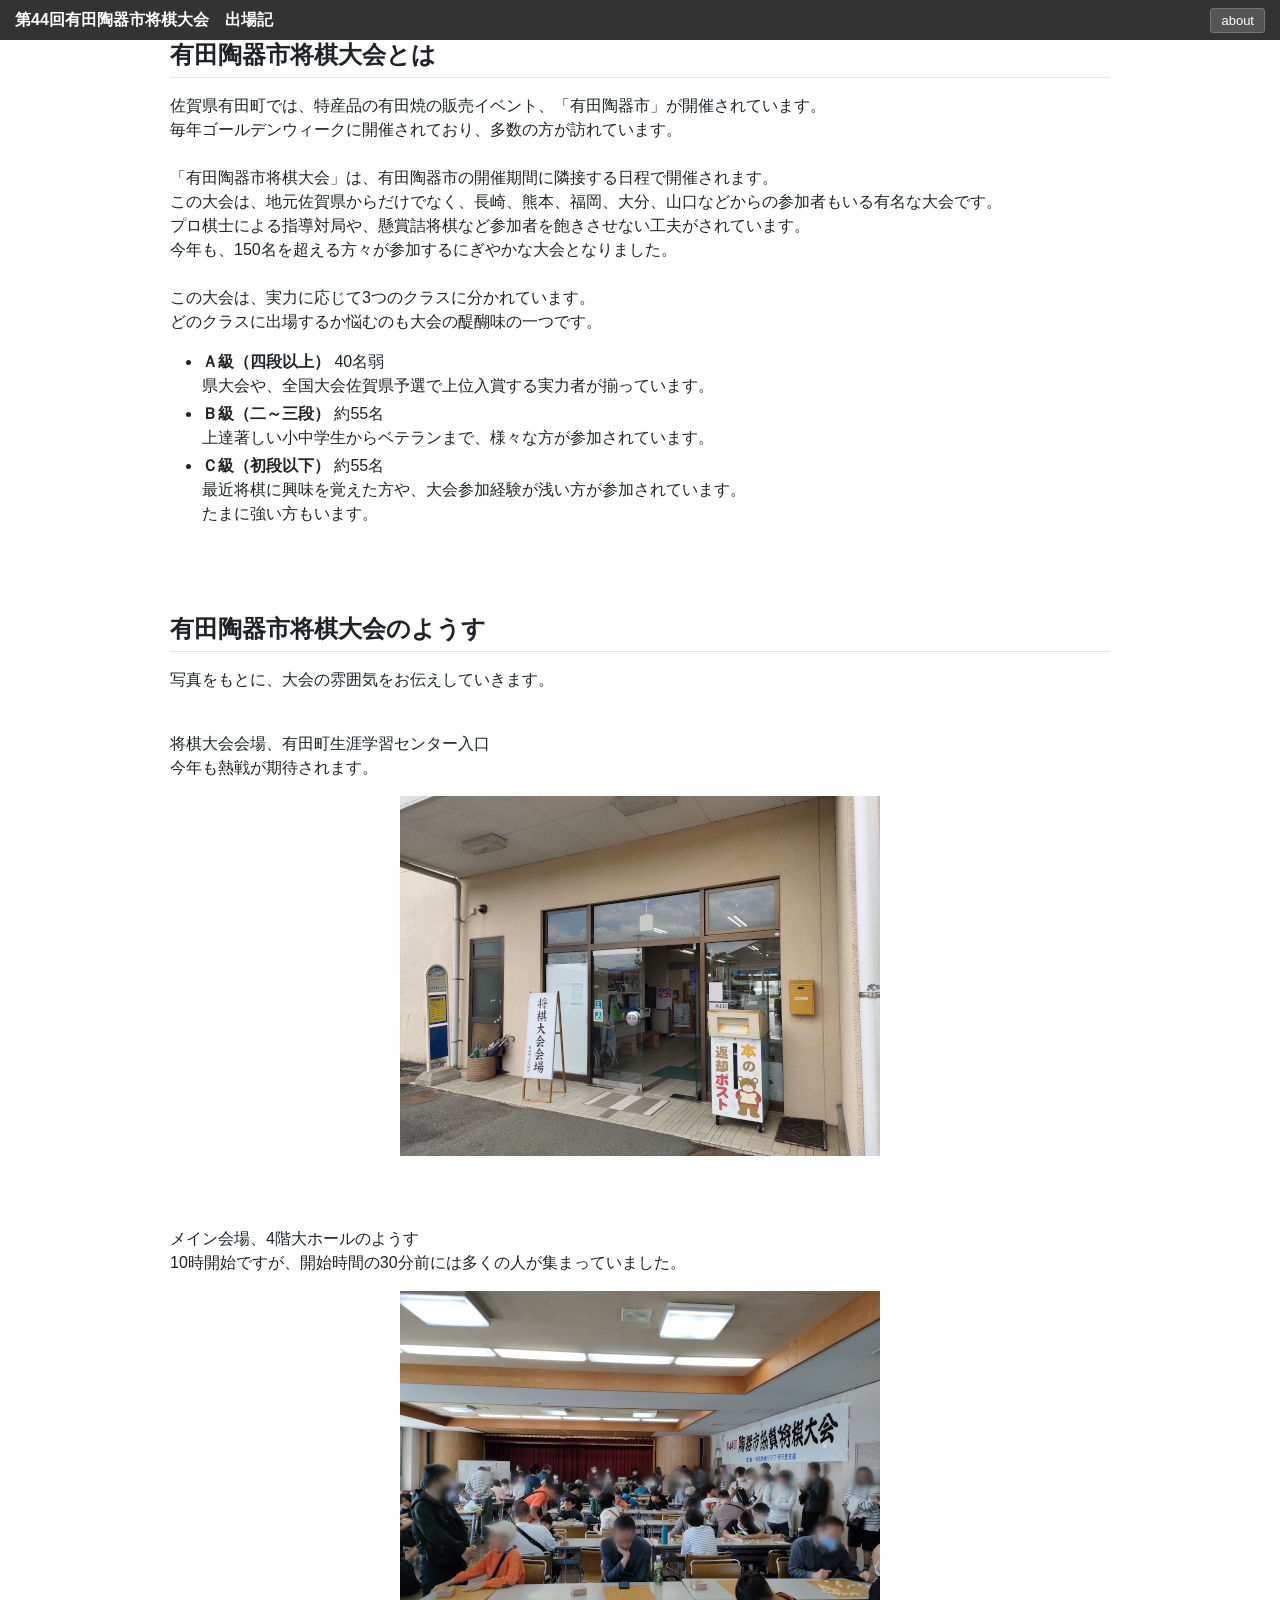
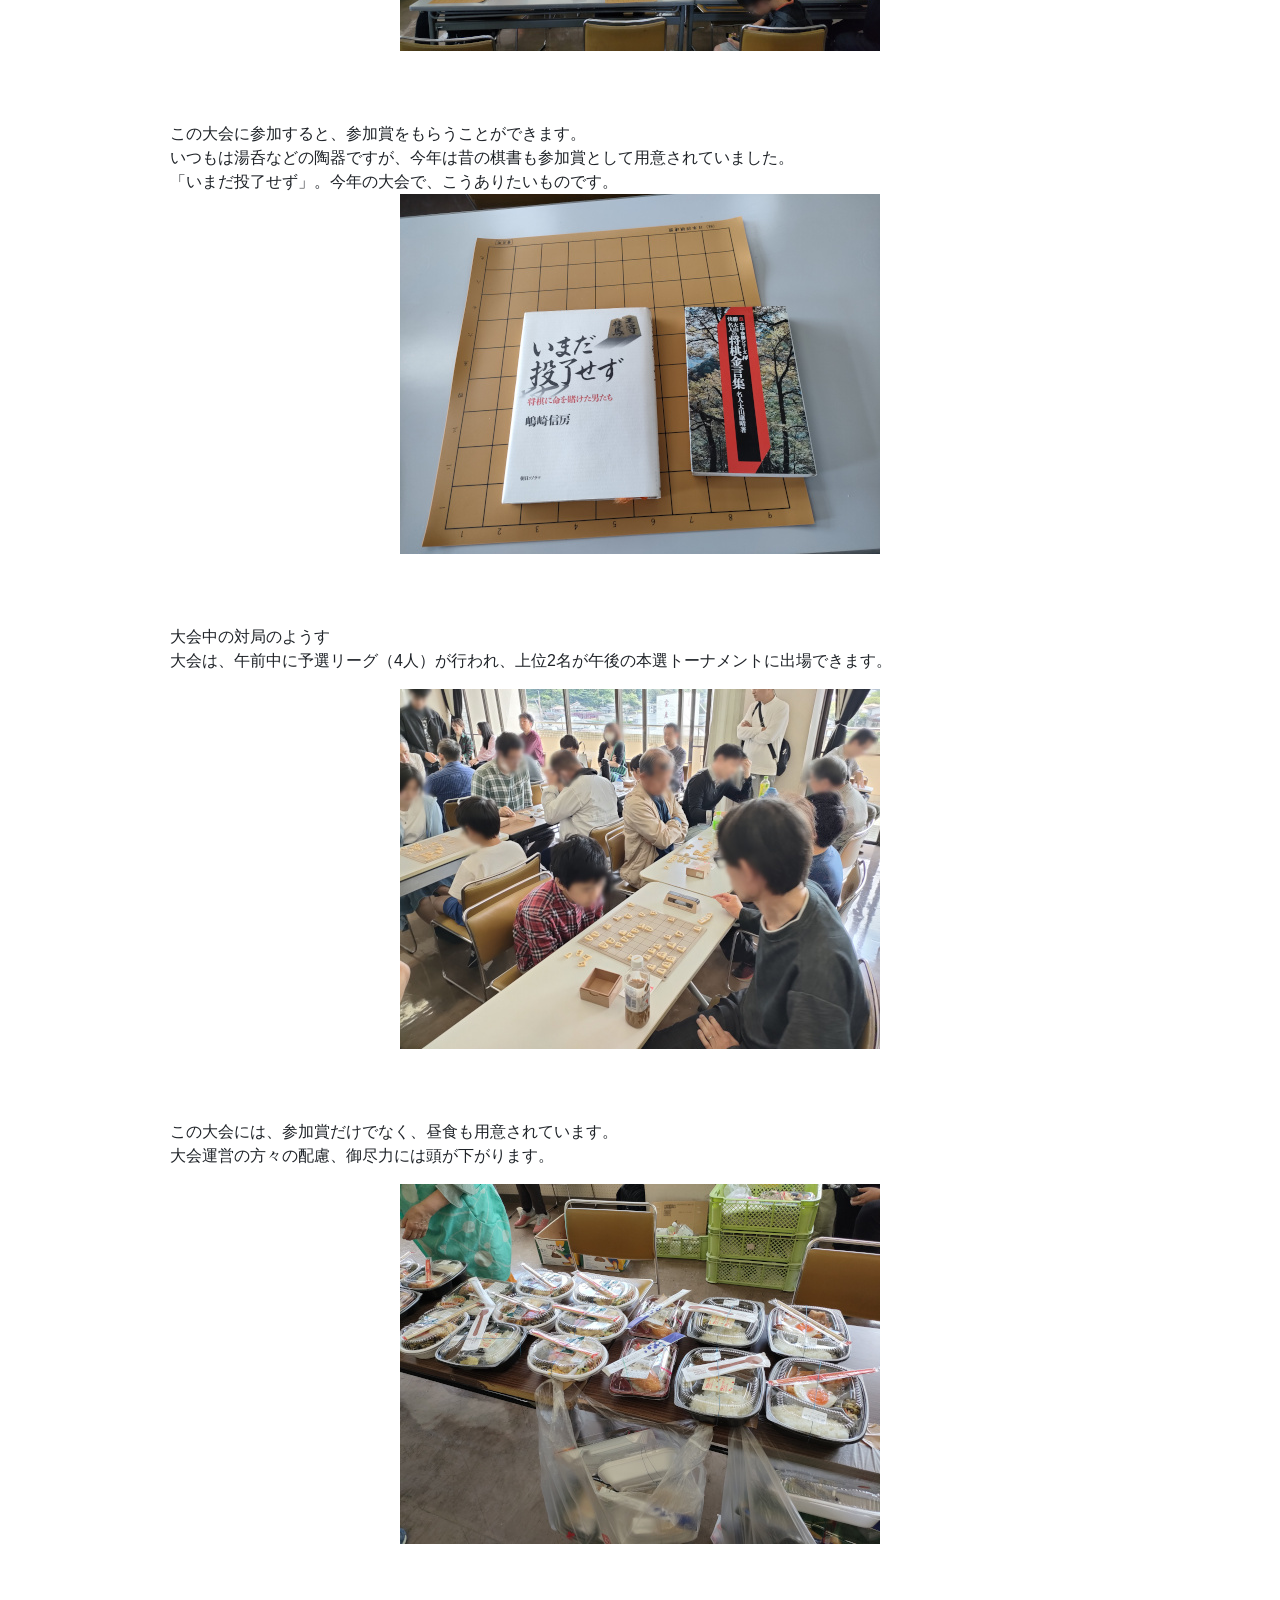
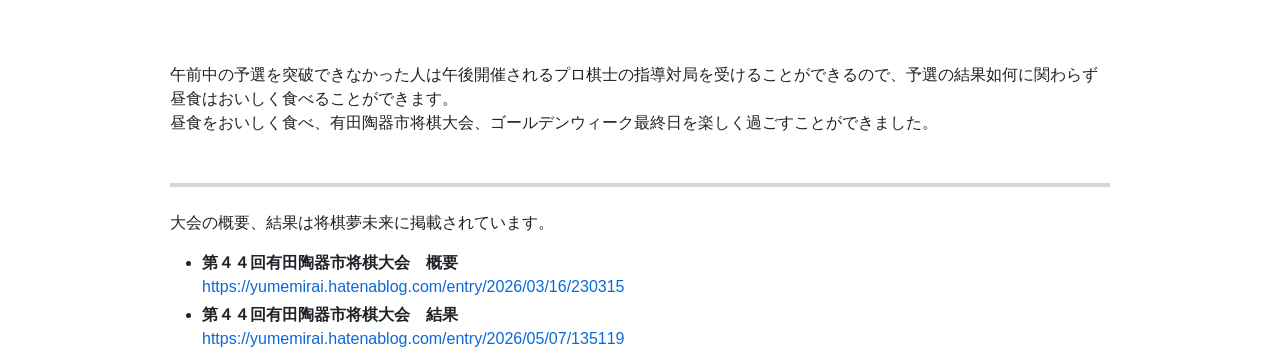
==== assets/blogs/20260506arita.html @ d2093cb0 "Add files via upload" ====
<!DOCTYPE html>
    <html lang="ja">
    <!-- Markdown editor/viewer Copyright 2026 K.Kuroda -->
    <head>
      <meta charset="UTF-8">
      <title>第44回有田陶器市将棋大会　出場記</title>
      <link rel="icon" type="image/svg+xml" href="data:image/svg+xml,%3Csvg%20xmlns=%22http://www.w3.org/2000/svg%22%20viewBox=%220%200%2064%2064%22%3E%3Cpath%20d=%22M16%208h24l12%2012v36H16z%22%20fill=%22%23F5F5F4%22%20stroke=%22%236B7280%22%20stroke-width=%222%22/%3E%3Cpath%20d=%22M40%208v12h12%22%20fill=%22none%22%20stroke=%22%236B7280%22%20stroke-width=%222%22/%3E%3Cg%20stroke=%22%23374151%22%20stroke-width=%222.5%22%20stroke-linecap=%22round%22%3E%3Cline%20x1=%2222%22%20y1=%2222%22%20x2=%2220%22%20y2=%2234%22/%3E%3Cline%20x1=%2228%22%20y1=%2222%22%20x2=%2226%22%20y2=%2234%22/%3E%3Cline%20x1=%2218%22%20y1=%2226%22%20x2=%2230%22%20y2=%2226%22/%3E%3Cline%20x1=%2217%22%20y1=%2230%22%20x2=%2229%22%20y2=%2230%22/%3E%3C/g%3E%3Cg%20stroke=%22%2394A3B8%22%20stroke-width=%222%22%20stroke-linecap=%22round%22%3E%3Cline%20x1=%2220%22%20y1=%2242%22%20x2=%2244%22%20y2=%2242%22/%3E%3Cline%20x1=%2220%22%20y1=%2247%22%20x2=%2240%22%20y2=%2247%22/%3E%3Cline%20x1=%2220%22%20y1=%2252%22%20x2=%2236%22%20y2=%2252%22/%3E%3C/g%3E%3C/svg%3E">
      <style id="base-github-css">
/*
MIT License
Copyright (c) Sindre Sorhus sindresorhus@gmail.com (https://sindresorhus.com)
Permission is hereby granted, free of charge, to any person obtaining a copy of this software and associated documentation files (the "Software"), to deal in the Software without restriction, including without limitation the rights to use, copy, modify, merge, publish, distribute, sublicense, and/or sell copies of the Software, and to permit persons to whom the Software is furnished to do so, subject to the following conditions:
The above copyright notice and this permission notice shall be included in all copies or substantial portions of the Software.
THE SOFTWARE IS PROVIDED "AS IS", WITHOUT WARRANTY OF ANY KIND, EXPRESS OR IMPLIED, INCLUDING BUT NOT LIMITED TO THE WARRANTIES OF MERCHANTABILITY, FITNESS FOR A PARTICULAR PURPOSE AND NONINFRINGEMENT. IN NO EVENT SHALL THE AUTHORS OR COPYRIGHT HOLDERS BE LIABLE FOR ANY CLAIM, DAMAGES OR OTHER LIABILITY, WHETHER IN AN ACTION OF CONTRACT, TORT OR OTHERWISE, ARISING FROM, OUT OF OR IN CONNECTION WITH THE SOFTWARE OR THE USE OR OTHER DEALINGS IN THE SOFTWARE.
https://github.com/sindresorhus/github-markdown-css?tab=MIT-1-ov-file
*/
.markdown-body {
  --base-size-16: 1rem;
  --base-size-24: 1.5rem;
  --base-size-4: 0.25rem;
  --base-size-40: 2.5rem;
  --base-size-8: 0.5rem;
  --base-text-weight-medium: 500;
  --base-text-weight-normal: 400;
  --base-text-weight-semibold: 600;
  --fontStack-monospace: ui-monospace, SFMono-Regular, SF Mono, Menlo, Consolas, Liberation Mono, monospace;
  --fontStack-sansSerif: -apple-system, BlinkMacSystemFont, "Segoe UI", "Noto Sans", Helvetica, Arial, sans-serif, "Apple Color Emoji", "Segoe UI Emoji";
  --fgColor-accent: Highlight;
}
@media (prefers-color-scheme: dark) {
  .markdown-body, [data-theme="dark"] {
    /*dark */
    color-scheme: dark;
    --fgColor-accent: #4493f8;
    --bgColor-attention-muted: #bb800926;
    --bgColor-default: #0d1117;
    --bgColor-muted: #151b23;
    --bgColor-neutral-muted: #656c7633;
    --borderColor-accent-emphasis: #1f6feb;
    --borderColor-attention-emphasis: #9e6a03;
    --borderColor-danger-emphasis: #da3633;
    --borderColor-default: #3d444d;
    --borderColor-done-emphasis: #8957e5;
    --borderColor-success-emphasis: #238636;
    --color-prettylights-syntax-brackethighlighter-angle: #9198a1;
    --color-prettylights-syntax-brackethighlighter-unmatched: #f85149;
    --color-prettylights-syntax-carriage-return-bg: #b62324;
    --color-prettylights-syntax-carriage-return-text: #f0f6fc;
    --color-prettylights-syntax-comment: #9198a1;
    --color-prettylights-syntax-constant: #79c0ff;
    --color-prettylights-syntax-constant-other-reference-link: #a5d6ff;
    --color-prettylights-syntax-entity: #d2a8ff;
    --color-prettylights-syntax-entity-tag: #7ee787;
    --color-prettylights-syntax-keyword: #ff7b72;
    --color-prettylights-syntax-markup-bold: #f0f6fc;
    --color-prettylights-syntax-markup-changed-bg: #5a1e02;
    --color-prettylights-syntax-markup-changed-text: #ffdfb6;
    --color-prettylights-syntax-markup-deleted-bg: #67060c;
    --color-prettylights-syntax-markup-deleted-text: #ffdcd7;
    --color-prettylights-syntax-markup-heading: #1f6feb;
    --color-prettylights-syntax-markup-ignored-bg: #1158c7;
    --color-prettylights-syntax-markup-ignored-text: #f0f6fc;
    --color-prettylights-syntax-markup-inserted-bg: #033a16;
    --color-prettylights-syntax-markup-inserted-text: #aff5b4;
    --color-prettylights-syntax-markup-italic: #f0f6fc;
    --color-prettylights-syntax-markup-list: #f2cc60;
    --color-prettylights-syntax-meta-diff-range: #d2a8ff;
    --color-prettylights-syntax-storage-modifier-import: #f0f6fc;
    --color-prettylights-syntax-string: #a5d6ff;
    --color-prettylights-syntax-string-regexp: #7ee787;
    --color-prettylights-syntax-sublimelinter-gutter-mark: #3d444d;
    --color-prettylights-syntax-variable: #ffa657;
    --fgColor-attention: #d29922;
    --fgColor-danger: #f85149;
    --fgColor-default: #f0f6fc;
    --fgColor-done: #ab7df8;
    --fgColor-muted: #9198a1;
    --fgColor-success: #3fb950;
    --borderColor-muted: #3d444db3;
    --color-prettylights-syntax-invalid-illegal-bg: var(--bgColor-danger-muted);
    --color-prettylights-syntax-invalid-illegal-text: var(--fgColor-danger);
    --focus-outlineColor: var(--borderColor-accent-emphasis);
    --borderColor-neutral-muted: var(--borderColor-muted);
  }
}
@media (prefers-color-scheme: light) {
  .markdown-body, [data-theme="light"] {
    /*light */
    color-scheme: light;
    --fgColor-danger: #d1242f;
    --bgColor-attention-muted: #fff8c5;
    --bgColor-muted: #f6f8fa;
    --bgColor-neutral-muted: #818b981f;
    --borderColor-accent-emphasis: #0969da;
    --borderColor-attention-emphasis: #9a6700;
    --borderColor-danger-emphasis: #cf222e;
    --borderColor-default: #d1d9e0;
    --borderColor-done-emphasis: #8250df;
    --borderColor-success-emphasis: #1a7f37;
    --color-prettylights-syntax-brackethighlighter-angle: #59636e;
    --color-prettylights-syntax-brackethighlighter-unmatched: #82071e;
    --color-prettylights-syntax-carriage-return-bg: #cf222e;
    --color-prettylights-syntax-carriage-return-text: #f6f8fa;
    --color-prettylights-syntax-comment: #59636e;
    --color-prettylights-syntax-constant: #0550ae;
    --color-prettylights-syntax-constant-other-reference-link: #0a3069;
    --color-prettylights-syntax-entity: #6639ba;
    --color-prettylights-syntax-entity-tag: #0550ae;
    --color-prettylights-syntax-invalid-illegal-text: var(--fgColor-danger);
    --color-prettylights-syntax-keyword: #cf222e;
    --color-prettylights-syntax-markup-changed-bg: #ffd8b5;
    --color-prettylights-syntax-markup-changed-text: #953800;
    --color-prettylights-syntax-markup-deleted-bg: #ffebe9;
    --color-prettylights-syntax-markup-deleted-text: #82071e;
    --color-prettylights-syntax-markup-heading: #0550ae;
    --color-prettylights-syntax-markup-ignored-bg: #0550ae;
    --color-prettylights-syntax-markup-ignored-text: #d1d9e0;
    --color-prettylights-syntax-markup-inserted-bg: #dafbe1;
    --color-prettylights-syntax-markup-inserted-text: #116329;
    --color-prettylights-syntax-markup-list: #3b2300;
    --color-prettylights-syntax-meta-diff-range: #8250df;
    --color-prettylights-syntax-string: #0a3069;
    --color-prettylights-syntax-string-regexp: #116329;
    --color-prettylights-syntax-sublimelinter-gutter-mark: #818b98;
    --color-prettylights-syntax-variable: #953800;
    --fgColor-accent: #0969da;
    --fgColor-attention: #9a6700;
    --fgColor-done: #8250df;
    --fgColor-muted: #59636e;
    --fgColor-success: #1a7f37;
    --bgColor-default: #ffffff;
    --borderColor-muted: #d1d9e0b3;
    --color-prettylights-syntax-invalid-illegal-bg: var(--bgColor-danger-muted);
    --color-prettylights-syntax-markup-bold: #1f2328;
    --color-prettylights-syntax-markup-italic: #1f2328;
    --color-prettylights-syntax-storage-modifier-import: #1f2328;
    --fgColor-default: #1f2328;
    --focus-outlineColor: var(--borderColor-accent-emphasis);
    --borderColor-neutral-muted: var(--borderColor-muted);
  }
}

.markdown-body {
  /** CSS default easing. Use for hover state changes and micro-interactions. */
  /** Accelerating motion. Use for elements exiting the viewport (moving off-screen). */
  /** Smooth acceleration and deceleration. Use for elements moving or morphing within the viewport. */
  /** Decelerating motion. Use for elements entering the viewport or appearing on screen. */
  /** Constant motion with no acceleration. Use for continuous animations like progress bars or loaders. */
  -ms-text-size-adjust: 100%;
  -webkit-text-size-adjust: 100%;
  margin: 0;
  font-weight: var(--base-text-weight-normal, 400);
  color: var(--fgColor-default);
  background-color: var(--bgColor-default);
  font-family: var(--fontStack-sansSerif, -apple-system, BlinkMacSystemFont, "Segoe UI", "Noto Sans", Helvetica, Arial, sans-serif, "Apple Color Emoji", "Segoe UI Emoji");
  font-size: 16px;
  line-height: 1.5;
  word-wrap: break-word;
}

.markdown-body a {
  text-decoration: underline;
  text-underline-offset: .2rem;
}

.markdown-body .octicon {
  display: inline-block;
  fill: currentColor;
  vertical-align: text-bottom;
}

.markdown-body h1:hover .anchor .octicon-link:before,
.markdown-body h2:hover .anchor .octicon-link:before,
.markdown-body h3:hover .anchor .octicon-link:before,
.markdown-body h4:hover .anchor .octicon-link:before,
.markdown-body h5:hover .anchor .octicon-link:before,
.markdown-body h6:hover .anchor .octicon-link:before {
  width: 16px;
  height: 16px;
  content: ' ';
  display: inline-block;
  background-color: currentColor;
  -webkit-mask-image: url("data:image/svg+xml,<svg xmlns='http://www.w3.org/2000/svg' viewBox='0 0 16 16' version='1.1' aria-hidden='true'><path fill-rule='evenodd' d='M7.775 3.275a.75.75 0 001.06 1.06l1.25-1.25a2 2 0 112.83 2.83l-2.5 2.5a2 2 0 01-2.83 0 .75.75 0 00-1.06 1.06 3.5 3.5 0 004.95 0l2.5-2.5a3.5 3.5 0 00-4.95-4.95l-1.25 1.25zm-4.69 9.64a2 2 0 010-2.83l2.5-2.5a2 2 0 012.83 0 .75.75 0 001.06-1.06 3.5 3.5 0 00-4.95 0l-2.5 2.5a3.5 3.5 0 004.95 4.95l1.25-1.25a.75.75 0 00-1.06-1.06l-1.25 1.25a2 2 0 01-2.83 0z'></path></svg>");
  mask-image: url("data:image/svg+xml,<svg xmlns='http://www.w3.org/2000/svg' viewBox='0 0 16 16' version='1.1' aria-hidden='true'><path fill-rule='evenodd' d='M7.775 3.275a.75.75 0 001.06 1.06l1.25-1.25a2 2 0 112.83 2.83l-2.5 2.5a2 2 0 01-2.83 0 .75.75 0 00-1.06 1.06 3.5 3.5 0 004.95 0l2.5-2.5a3.5 3.5 0 00-4.95-4.95l-1.25 1.25zm-4.69 9.64a2 2 0 010-2.83l2.5-2.5a2 2 0 012.83 0 .75.75 0 001.06-1.06 3.5 3.5 0 00-4.95 0l-2.5 2.5a3.5 3.5 0 004.95 4.95l1.25-1.25a.75.75 0 00-1.06-1.06l-1.25 1.25a2 2 0 01-2.83 0z'></path></svg>");
}

.markdown-body details,
.markdown-body figcaption,
.markdown-body figure {
  display: block;
}

.markdown-body summary {
  display: list-item;
}

.markdown-body [hidden] {
  display: none !important;
}

.markdown-body a {
  background-color: rgba(0,0,0,0);
  color: var(--fgColor-accent);
  text-decoration: none;
}

.markdown-body abbr[title] {
  border-bottom: none;
  -webkit-text-decoration: underline dotted;
  text-decoration: underline dotted;
}

.markdown-body b,
.markdown-body strong {
  font-weight: var(--base-text-weight-semibold, 600);
}

.markdown-body dfn {
  font-style: italic;
}

.markdown-body h1 {
  margin: .67em 0;
  font-weight: var(--base-text-weight-semibold, 600);
  padding-bottom: .3em;
  font-size: 2em;
  border-bottom: 1px solid var(--borderColor-muted);
}

.markdown-body mark {
  background-color: var(--bgColor-attention-muted);
  color: var(--fgColor-default);
}

.markdown-body small {
  font-size: 90%;
}

.markdown-body sub,
.markdown-body sup {
  font-size: 75%;
  line-height: 0;
  position: relative;
  vertical-align: baseline;
}

.markdown-body sub {
  bottom: -0.25em;
}

.markdown-body sup {
  top: -0.5em;
}

.markdown-body img {
  border-style: none;
  max-width: 100%;
  box-sizing: content-box;
}

.markdown-body code,
.markdown-body kbd,
.markdown-body pre,
.markdown-body samp {
  font-family: monospace;
  font-size: 1em;
}

.markdown-body figure {
  margin: 1em var(--base-size-40);
}

.markdown-body hr {
  box-sizing: content-box;
  overflow: hidden;
  background: rgba(0,0,0,0);
  border-bottom: 1px solid var(--borderColor-muted);
  height: .25em;
  padding: 0;
  margin: var(--base-size-24) 0;
  background-color: var(--borderColor-default);
  border: 0;
}

.markdown-body input {
  font: inherit;
  margin: 0;
  overflow: visible;
  font-family: inherit;
  font-size: inherit;
  line-height: inherit;
}

.markdown-body [type=button],
.markdown-body [type=reset],
.markdown-body [type=submit] {
  -webkit-appearance: button;
  appearance: button;
}

.markdown-body [type=checkbox],
.markdown-body [type=radio] {
  box-sizing: border-box;
  padding: 0;
}

.markdown-body [type=number]::-webkit-inner-spin-button,
.markdown-body [type=number]::-webkit-outer-spin-button {
  height: auto;
}

.markdown-body [type=search]::-webkit-search-cancel-button,
.markdown-body [type=search]::-webkit-search-decoration {
  -webkit-appearance: none;
  appearance: none;
}

.markdown-body ::-webkit-input-placeholder {
  color: inherit;
  opacity: .54;
}

.markdown-body ::-webkit-file-upload-button {
  -webkit-appearance: button;
  appearance: button;
  font: inherit;
}

.markdown-body a:hover {
  text-decoration: underline;
}

.markdown-body ::placeholder {
  color: var(--fgColor-muted);
  opacity: 1;
}

.markdown-body hr::before {
  display: table;
  content: "";
}

.markdown-body hr::after {
  display: table;
  clear: both;
  content: "";
}

.markdown-body table {
  border-spacing: 0;
  border-collapse: collapse;
  display: block;
  width: max-content;
  max-width: 100%;
  overflow: auto;
  font-variant: tabular-nums;
}

.markdown-body td,
.markdown-body th {
  padding: 0;
}

.markdown-body details summary {
  cursor: pointer;
}

.markdown-body a:focus,
.markdown-body [role=button]:focus,
.markdown-body input[type=radio]:focus,
.markdown-body input[type=checkbox]:focus {
  outline: 2px solid var(--focus-outlineColor);
  outline-offset: -2px;
  box-shadow: none;
}

.markdown-body a:focus:not(:focus-visible),
.markdown-body [role=button]:focus:not(:focus-visible),
.markdown-body input[type=radio]:focus:not(:focus-visible),
.markdown-body input[type=checkbox]:focus:not(:focus-visible) {
  outline: solid 1px rgba(0,0,0,0);
}

.markdown-body a:focus-visible,
.markdown-body [role=button]:focus-visible,
.markdown-body input[type=radio]:focus-visible,
.markdown-body input[type=checkbox]:focus-visible {
  outline: 2px solid var(--focus-outlineColor);
  outline-offset: -2px;
  box-shadow: none;
}

.markdown-body a:not([class]):focus,
.markdown-body a:not([class]):focus-visible,
.markdown-body input[type=radio]:focus,
.markdown-body input[type=radio]:focus-visible,
.markdown-body input[type=checkbox]:focus,
.markdown-body input[type=checkbox]:focus-visible {
  outline-offset: 0;
}

.markdown-body kbd {
  display: inline-block;
  padding: var(--base-size-4);
  font: 11px var(--fontStack-monospace, ui-monospace, SFMono-Regular, SF Mono, Menlo, Consolas, Liberation Mono, monospace);
  line-height: 10px;
  color: var(--fgColor-default);
  vertical-align: middle;
  background-color: var(--bgColor-muted);
  border: solid 1px var(--borderColor-neutral-muted);
  border-bottom-color: var(--borderColor-neutral-muted);
  border-radius: 6px;
  box-shadow: inset 0 -1px 0 var(--borderColor-neutral-muted);
}

.markdown-body h1,
.markdown-body h2,
.markdown-body h3,
.markdown-body h4,
.markdown-body h5,
.markdown-body h6 {
  margin-top: var(--base-size-24);
  margin-bottom: var(--base-size-16);
  font-weight: var(--base-text-weight-semibold, 600);
  line-height: 1.25;
}

.markdown-body h2 {
  font-weight: var(--base-text-weight-semibold, 600);
  padding-bottom: .3em;
  font-size: 1.5em;
  border-bottom: 1px solid var(--borderColor-muted);
}

.markdown-body h3 {
  font-weight: var(--base-text-weight-semibold, 600);
  font-size: 1.25em;
}

.markdown-body h4 {
  font-weight: var(--base-text-weight-semibold, 600);
  font-size: 1em;
}

.markdown-body h5 {
  font-weight: var(--base-text-weight-semibold, 600);
  font-size: .875em;
}

.markdown-body h6 {
  font-weight: var(--base-text-weight-semibold, 600);
  font-size: .85em;
  color: var(--fgColor-muted);
}

.markdown-body p {
  margin-top: 0;
  margin-bottom: 10px;
}

.markdown-body blockquote {
  margin: 0;
  padding: 0 1em;
  color: var(--fgColor-muted);
  border-left: .25em solid var(--borderColor-default);
}

.markdown-body ul,
.markdown-body ol {
  margin-top: 0;
  margin-bottom: 0;
  padding-left: 2em;
}

.markdown-body ol ol,
.markdown-body ul ol {
  list-style-type: lower-roman;
}

.markdown-body ul ul ol,
.markdown-body ul ol ol,
.markdown-body ol ul ol,
.markdown-body ol ol ol {
  list-style-type: lower-alpha;
}

.markdown-body dd {
  margin-left: 0;
}

.markdown-body tt,
.markdown-body code,
.markdown-body samp {
  font-family: var(--fontStack-monospace, ui-monospace, SFMono-Regular, SF Mono, Menlo, Consolas, Liberation Mono, monospace);
  font-size: 12px;
}

.markdown-body pre {
  margin-top: 0;
  margin-bottom: 0;
  font-family: var(--fontStack-monospace, ui-monospace, SFMono-Regular, SF Mono, Menlo, Consolas, Liberation Mono, monospace);
  font-size: 12px;
  word-wrap: normal;
}

.markdown-body .octicon {
  display: inline-block;
  overflow: visible !important;
  vertical-align: text-bottom;
  fill: currentColor;
}

.markdown-body input::-webkit-outer-spin-button,
.markdown-body input::-webkit-inner-spin-button {
  margin: 0;
  appearance: none;
}

.markdown-body .mr-2 {
  margin-right: var(--base-size-8, 8px) !important;
}

.markdown-body::before {
  display: table;
  content: "";
}

.markdown-body::after {
  display: table;
  clear: both;
  content: "";
}

.markdown-body>*:first-child {
  margin-top: 0 !important;
}

.markdown-body>*:last-child {
  margin-bottom: 0 !important;
}

.markdown-body a:not([href]) {
  color: inherit;
  text-decoration: none;
}

.markdown-body .absent {
  color: var(--fgColor-danger);
}

.markdown-body .anchor {
  float: left;
  padding-right: var(--base-size-4);
  margin-left: -20px;
  line-height: 1;
}

.markdown-body .anchor:focus {
  outline: none;
}

.markdown-body p,
.markdown-body blockquote,
.markdown-body ul,
.markdown-body ol,
.markdown-body dl,
.markdown-body table,
.markdown-body pre,
.markdown-body details {
  margin-top: 0;
  margin-bottom: var(--base-size-16);
}

.markdown-body blockquote>:first-child {
  margin-top: 0;
}

.markdown-body blockquote>:last-child {
  margin-bottom: 0;
}

.markdown-body h1 .octicon-link,
.markdown-body h2 .octicon-link,
.markdown-body h3 .octicon-link,
.markdown-body h4 .octicon-link,
.markdown-body h5 .octicon-link,
.markdown-body h6 .octicon-link {
  color: var(--fgColor-default);
  vertical-align: middle;
  visibility: hidden;
}

.markdown-body h1:hover .anchor,
.markdown-body h2:hover .anchor,
.markdown-body h3:hover .anchor,
.markdown-body h4:hover .anchor,
.markdown-body h5:hover .anchor,
.markdown-body h6:hover .anchor {
  text-decoration: none;
}

.markdown-body h1:hover .anchor .octicon-link,
.markdown-body h2:hover .anchor .octicon-link,
.markdown-body h3:hover .anchor .octicon-link,
.markdown-body h4:hover .anchor .octicon-link,
.markdown-body h5:hover .anchor .octicon-link,
.markdown-body h6:hover .anchor .octicon-link {
  visibility: visible;
}

.markdown-body h1 tt,
.markdown-body h1 code,
.markdown-body h2 tt,
.markdown-body h2 code,
.markdown-body h3 tt,
.markdown-body h3 code,
.markdown-body h4 tt,
.markdown-body h4 code,
.markdown-body h5 tt,
.markdown-body h5 code,
.markdown-body h6 tt,
.markdown-body h6 code {
  padding: 0 .2em;
  font-size: inherit;
}

.markdown-body summary h1,
.markdown-body summary h2,
.markdown-body summary h3,
.markdown-body summary h4,
.markdown-body summary h5,
.markdown-body summary h6 {
  display: inline-block;
}

.markdown-body summary h1 .anchor,
.markdown-body summary h2 .anchor,
.markdown-body summary h3 .anchor,
.markdown-body summary h4 .anchor,
.markdown-body summary h5 .anchor,
.markdown-body summary h6 .anchor {
  margin-left: -40px;
}

.markdown-body summary h1,
.markdown-body summary h2 {
  padding-bottom: 0;
  border-bottom: 0;
}

.markdown-body ul.no-list,
.markdown-body ol.no-list {
  padding: 0;
  list-style-type: none;
}

.markdown-body ol[type="a s"] {
  list-style-type: lower-alpha;
}

.markdown-body ol[type="A s"] {
  list-style-type: upper-alpha;
}

.markdown-body ol[type="i s"] {
  list-style-type: lower-roman;
}

.markdown-body ol[type="I s"] {
  list-style-type: upper-roman;
}

.markdown-body ol[type="1"] {
  list-style-type: decimal;
}

.markdown-body div>ol:not([type]) {
  list-style-type: decimal;
}

.markdown-body ul ul,
.markdown-body ul ol,
.markdown-body ol ol,
.markdown-body ol ul {
  margin-top: 0;
  margin-bottom: 0;
}

.markdown-body li>p {
  margin-top: var(--base-size-16);
}

.markdown-body li+li {
  margin-top: .25em;
}

.markdown-body dl {
  padding: 0;
}

.markdown-body dl dt {
  padding: 0;
  margin-top: var(--base-size-16);
  font-size: 1em;
  font-style: italic;
  font-weight: var(--base-text-weight-semibold, 600);
}

.markdown-body dl dd {
  padding: 0 var(--base-size-16);
  margin-bottom: var(--base-size-16);
}

.markdown-body table th {
  font-weight: var(--base-text-weight-semibold, 600);
}

.markdown-body table th,
.markdown-body table td {
  padding: 6px 13px;
  border: 1px solid var(--borderColor-default);
}

.markdown-body table td>:last-child {
  margin-bottom: 0;
}

.markdown-body table tr {
  background-color: var(--bgColor-default);
  border-top: 1px solid var(--borderColor-muted);
}

.markdown-body table tr:nth-child(2n) {
  background-color: var(--bgColor-muted);
}

.markdown-body table img {
  background-color: rgba(0,0,0,0);
}

.markdown-body img[align=right] {
  padding-left: 20px;
}

.markdown-body img[align=left] {
  padding-right: 20px;
}

.markdown-body .emoji {
  max-width: none;
  vertical-align: text-top;
  background-color: rgba(0,0,0,0);
}

.markdown-body span.frame {
  display: block;
  overflow: hidden;
}

.markdown-body span.frame>span {
  display: block;
  float: left;
  width: auto;
  padding: 7px;
  margin: 13px 0 0;
  overflow: hidden;
  border: 1px solid var(--borderColor-default);
}

.markdown-body span.frame span img {
  display: block;
  float: left;
}

.markdown-body span.frame span span {
  display: block;
  padding: 5px 0 0;
  clear: both;
  color: var(--fgColor-default);
}

.markdown-body span.align-center {
  display: block;
  overflow: hidden;
  clear: both;
}

.markdown-body span.align-center>span {
  display: block;
  margin: 13px auto 0;
  overflow: hidden;
  text-align: center;
}

.markdown-body span.align-center span img {
  margin: 0 auto;
  text-align: center;
}

.markdown-body span.align-right {
  display: block;
  overflow: hidden;
  clear: both;
}

.markdown-body span.align-right>span {
  display: block;
  margin: 13px 0 0;
  overflow: hidden;
  text-align: right;
}

.markdown-body span.align-right span img {
  margin: 0;
  text-align: right;
}

.markdown-body span.float-left {
  display: block;
  float: left;
  margin-right: 13px;
  overflow: hidden;
}

.markdown-body span.float-left span {
  margin: 13px 0 0;
}

.markdown-body span.float-right {
  display: block;
  float: right;
  margin-left: 13px;
  overflow: hidden;
}

.markdown-body span.float-right>span {
  display: block;
  margin: 13px auto 0;
  overflow: hidden;
  text-align: right;
}

.markdown-body code,
.markdown-body tt {
  padding: .2em .4em;
  margin: 0;
  font-size: 85%;
  white-space: break-spaces;
  background-color: var(--bgColor-neutral-muted);
  border-radius: 6px;
}

.markdown-body code br,
.markdown-body tt br {
  display: none;
}

.markdown-body del code {
  text-decoration: inherit;
}

.markdown-body samp {
  font-size: 85%;
}

.markdown-body pre code {
  font-size: 100%;
}

.markdown-body pre>code {
  padding: 0;
  margin: 0;
  word-break: normal;
  white-space: pre;
  background: rgba(0,0,0,0);
  border: 0;
}

.markdown-body .highlight {
  margin-bottom: var(--base-size-16);
}

.markdown-body .highlight pre {
  margin-bottom: 0;
  word-break: normal;
}

.markdown-body .highlight pre,
.markdown-body pre {
  padding: var(--base-size-16);
  overflow: auto;
  font-size: 85%;
  line-height: 1.45;
  color: var(--fgColor-default);
  background-color: var(--bgColor-muted);
  border-radius: 6px;
}

.markdown-body pre code,
.markdown-body pre tt {
  display: inline;
  padding: 0;
  margin: 0;
  overflow: visible;
  line-height: inherit;
  word-wrap: normal;
  background-color: rgba(0,0,0,0);
  border: 0;
}

.markdown-body .csv-data td,
.markdown-body .csv-data th {
  padding: 5px;
  overflow: hidden;
  font-size: 12px;
  line-height: 1;
  text-align: left;
  white-space: nowrap;
}

.markdown-body .csv-data .blob-num {
  padding: 10px var(--base-size-8) 9px;
  text-align: right;
  background: var(--bgColor-default);
  border: 0;
}

.markdown-body .csv-data tr {
  border-top: 0;
}

.markdown-body .csv-data th {
  font-weight: var(--base-text-weight-semibold, 600);
  background: var(--bgColor-muted);
  border-top: 0;
}

.markdown-body [data-footnote-ref]::before {
  content: "[";
}

.markdown-body [data-footnote-ref]::after {
  content: "]";
}

.markdown-body .footnotes {
  font-size: 12px;
  color: var(--fgColor-muted);
  border-top: 1px solid var(--borderColor-default);
}

.markdown-body .footnotes ol {
  padding-left: var(--base-size-16);
}

.markdown-body .footnotes ol ul {
  display: inline-block;
  padding-left: var(--base-size-16);
  margin-top: var(--base-size-16);
}

.markdown-body .footnotes li {
  position: relative;
}

.markdown-body .footnotes li:target::before {
  position: absolute;
  top: calc(var(--base-size-8)*-1);
  right: calc(var(--base-size-8)*-1);
  bottom: calc(var(--base-size-8)*-1);
  left: calc(var(--base-size-24)*-1);
  pointer-events: none;
  content: "";
  border: 2px solid var(--borderColor-accent-emphasis);
  border-radius: 6px;
}

.markdown-body .footnotes li:target {
  color: var(--fgColor-default);
}

.markdown-body .footnotes .data-footnote-backref g-emoji {
  font-family: monospace;
}

.markdown-body .pl-c {
  color: var(--color-prettylights-syntax-comment);
}

.markdown-body .pl-c1,
.markdown-body .pl-s .pl-v {
  color: var(--color-prettylights-syntax-constant);
}

.markdown-body .pl-e,
.markdown-body .pl-en {
  color: var(--color-prettylights-syntax-entity);
}

.markdown-body .pl-smi,
.markdown-body .pl-s .pl-s1 {
  color: var(--color-prettylights-syntax-storage-modifier-import);
}

.markdown-body .pl-ent {
  color: var(--color-prettylights-syntax-entity-tag);
}

.markdown-body .pl-k {
  color: var(--color-prettylights-syntax-keyword);
}

.markdown-body .pl-s,
.markdown-body .pl-pds,
.markdown-body .pl-s .pl-pse .pl-s1,
.markdown-body .pl-sr,
.markdown-body .pl-sr .pl-cce,
.markdown-body .pl-sr .pl-sre,
.markdown-body .pl-sr .pl-sra {
  color: var(--color-prettylights-syntax-string);
}

.markdown-body .pl-v,
.markdown-body .pl-smw {
  color: var(--color-prettylights-syntax-variable);
}

.markdown-body .pl-bu {
  color: var(--color-prettylights-syntax-brackethighlighter-unmatched);
}

.markdown-body .pl-ii {
  color: var(--color-prettylights-syntax-invalid-illegal-text);
  background-color: var(--color-prettylights-syntax-invalid-illegal-bg);
}

.markdown-body .pl-c2 {
  color: var(--color-prettylights-syntax-carriage-return-text);
  background-color: var(--color-prettylights-syntax-carriage-return-bg);
}

.markdown-body .pl-sr .pl-cce {
  font-weight: bold;
  color: var(--color-prettylights-syntax-string-regexp);
}

.markdown-body .pl-ml {
  color: var(--color-prettylights-syntax-markup-list);
}

.markdown-body .pl-mh,
.markdown-body .pl-mh .pl-en,
.markdown-body .pl-ms {
  font-weight: bold;
  color: var(--color-prettylights-syntax-markup-heading);
}

.markdown-body .pl-mi {
  font-style: italic;
  color: var(--color-prettylights-syntax-markup-italic);
}

.markdown-body .pl-mb {
  font-weight: bold;
  color: var(--color-prettylights-syntax-markup-bold);
}

.markdown-body .pl-md {
  color: var(--color-prettylights-syntax-markup-deleted-text);
  background-color: var(--color-prettylights-syntax-markup-deleted-bg);
}

.markdown-body .pl-mi1 {
  color: var(--color-prettylights-syntax-markup-inserted-text);
  background-color: var(--color-prettylights-syntax-markup-inserted-bg);
}

.markdown-body .pl-mc {
  color: var(--color-prettylights-syntax-markup-changed-text);
  background-color: var(--color-prettylights-syntax-markup-changed-bg);
}

.markdown-body .pl-mi2 {
  color: var(--color-prettylights-syntax-markup-ignored-text);
  background-color: var(--color-prettylights-syntax-markup-ignored-bg);
}

.markdown-body .pl-mdr {
  font-weight: bold;
  color: var(--color-prettylights-syntax-meta-diff-range);
}

.markdown-body .pl-ba {
  color: var(--color-prettylights-syntax-brackethighlighter-angle);
}

.markdown-body .pl-sg {
  color: var(--color-prettylights-syntax-sublimelinter-gutter-mark);
}

.markdown-body .pl-corl {
  text-decoration: underline;
  color: var(--color-prettylights-syntax-constant-other-reference-link);
}

.markdown-body [role=button]:focus:not(:focus-visible),
.markdown-body [role=tabpanel][tabindex="0"]:focus:not(:focus-visible),
.markdown-body button:focus:not(:focus-visible),
.markdown-body summary:focus:not(:focus-visible),
.markdown-body a:focus:not(:focus-visible) {
  outline: none;
  box-shadow: none;
}

.markdown-body [tabindex="0"]:focus:not(:focus-visible),
.markdown-body details-dialog:focus:not(:focus-visible) {
  outline: none;
}

.markdown-body g-emoji {
  display: inline-block;
  min-width: 1ch;
  font-family: "Apple Color Emoji","Segoe UI Emoji","Segoe UI Symbol";
  font-size: 1em;
  font-style: normal !important;
  font-weight: var(--base-text-weight-normal, 400);
  line-height: 1;
  vertical-align: -0.075em;
}

.markdown-body g-emoji img {
  width: 1em;
  height: 1em;
}

.markdown-body a:has(>p,>div,>pre,>blockquote) {
  display: block;
}

.markdown-body a:has(>p,>div,>pre,>blockquote):not(:has(.snippet-clipboard-content,>pre)) {
  width: fit-content;
}

.markdown-body a:has(>p,>div,>pre,>blockquote):has(.snippet-clipboard-content,>pre):focus-visible {
  outline: 2px solid var(--focus-outlineColor);
  outline-offset: 2px;
}

.markdown-body .task-list-item {
  list-style-type: none;
}

.markdown-body .task-list-item label {
  font-weight: var(--base-text-weight-normal, 400);
}

.markdown-body .task-list-item.enabled label {
  cursor: pointer;
}

.markdown-body .task-list-item+.task-list-item {
  margin-top: var(--base-size-4);
}

.markdown-body .task-list-item .handle {
  display: none;
}

.markdown-body .task-list-item-checkbox {
  margin: 0 .2em .25em -1.4em;
  vertical-align: middle;
}

.markdown-body ul:dir(rtl) .task-list-item-checkbox {
  margin: 0 -1.6em .25em .2em;
}

.markdown-body ol:dir(rtl) .task-list-item-checkbox {
  margin: 0 -1.6em .25em .2em;
}

.markdown-body .contains-task-list:hover .task-list-item-convert-container,
.markdown-body .contains-task-list:focus-within .task-list-item-convert-container {
  display: block;
  width: auto;
  height: 24px;
  overflow: visible;
  clip-path: none;
}

.markdown-body ::-webkit-calendar-picker-indicator {
  filter: invert(50%);
}

.markdown-body .markdown-alert {
  padding: var(--base-size-8) var(--base-size-16);
  margin-bottom: var(--base-size-16);
  color: inherit;
  border-left: .25em solid var(--borderColor-default);
}

.markdown-body .markdown-alert>:first-child {
  margin-top: 0;
}

.markdown-body .markdown-alert>:last-child {
  margin-bottom: 0;
}

.markdown-body .markdown-alert .markdown-alert-title {
  display: flex;
  font-weight: var(--base-text-weight-medium, 500);
  align-items: center;
  line-height: 1;
}

.markdown-body .markdown-alert.markdown-alert-note {
  border-left-color: var(--borderColor-accent-emphasis);
}

.markdown-body .markdown-alert.markdown-alert-note .markdown-alert-title {
  color: var(--fgColor-accent);
}

.markdown-body .markdown-alert.markdown-alert-important {
  border-left-color: var(--borderColor-done-emphasis);
}

.markdown-body .markdown-alert.markdown-alert-important .markdown-alert-title {
  color: var(--fgColor-done);
}

.markdown-body .markdown-alert.markdown-alert-warning {
  border-left-color: var(--borderColor-attention-emphasis);
}

.markdown-body .markdown-alert.markdown-alert-warning .markdown-alert-title {
  color: var(--fgColor-attention);
}

.markdown-body .markdown-alert.markdown-alert-tip {
  border-left-color: var(--borderColor-success-emphasis);
}

.markdown-body .markdown-alert.markdown-alert-tip .markdown-alert-title {
  color: var(--fgColor-success);
}

.markdown-body .markdown-alert.markdown-alert-caution {
  border-left-color: var(--borderColor-danger-emphasis);
}

.markdown-body .markdown-alert.markdown-alert-caution .markdown-alert-title {
  color: var(--fgColor-danger);
}

.markdown-body>*:first-child>.heading-element:first-child {
  margin-top: 0 !important;
}

.markdown-body .highlight pre:has(+.zeroclipboard-container) {
  min-height: 52px;
}

  </style>
      <style id="dynamic-css">
.markdown-body {
  --base-size-16: 1rem;
  --base-size-24: 1.5rem;
  --base-size-4: 0.25rem;
  --base-size-40: 2.5rem;
  --base-size-8: 0.5rem;
  --base-text-weight-medium: 500;
  --base-text-weight-normal: 400;
  --base-text-weight-semibold: 600;
  --fontStack-monospace: ui-monospace, SFMono-Regular, SF Mono, Menlo, Consolas, Liberation Mono, monospace;
  --fontStack-sansSerif: -apple-system, BlinkMacSystemFont, "Segoe UI", "Noto Sans", Helvetica, Arial, sans-serif, "Apple Color Emoji", "Segoe UI Emoji";
  --fgColor-accent: Highlight;
}
@media (prefers-color-scheme: dark) {
  .markdown-body, [data-theme="dark"] {
    /*dark */
    color-scheme: dark;
    --fgColor-accent: #4493f8;
    --bgColor-attention-muted: #bb800926;
    --bgColor-default: #0d1117;
    --bgColor-muted: #151b23;
    --bgColor-neutral-muted: #656c7633;
    --borderColor-accent-emphasis: #1f6feb;
    --borderColor-attention-emphasis: #9e6a03;
    --borderColor-danger-emphasis: #da3633;
    --borderColor-default: #3d444d;
    --borderColor-done-emphasis: #8957e5;
    --borderColor-success-emphasis: #238636;
    --color-prettylights-syntax-brackethighlighter-angle: #9198a1;
    --color-prettylights-syntax-brackethighlighter-unmatched: #f85149;
    --color-prettylights-syntax-carriage-return-bg: #b62324;
    --color-prettylights-syntax-carriage-return-text: #f0f6fc;
    --color-prettylights-syntax-comment: #9198a1;
    --color-prettylights-syntax-constant: #79c0ff;
    --color-prettylights-syntax-constant-other-reference-link: #a5d6ff;
    --color-prettylights-syntax-entity: #d2a8ff;
    --color-prettylights-syntax-entity-tag: #7ee787;
    --color-prettylights-syntax-keyword: #ff7b72;
    --color-prettylights-syntax-markup-bold: #f0f6fc;
    --color-prettylights-syntax-markup-changed-bg: #5a1e02;
    --color-prettylights-syntax-markup-changed-text: #ffdfb6;
    --color-prettylights-syntax-markup-deleted-bg: #67060c;
    --color-prettylights-syntax-markup-deleted-text: #ffdcd7;
    --color-prettylights-syntax-markup-heading: #1f6feb;
    --color-prettylights-syntax-markup-ignored-bg: #1158c7;
    --color-prettylights-syntax-markup-ignored-text: #f0f6fc;
    --color-prettylights-syntax-markup-inserted-bg: #033a16;
    --color-prettylights-syntax-markup-inserted-text: #aff5b4;
    --color-prettylights-syntax-markup-italic: #f0f6fc;
    --color-prettylights-syntax-markup-list: #f2cc60;
    --color-prettylights-syntax-meta-diff-range: #d2a8ff;
    --color-prettylights-syntax-storage-modifier-import: #f0f6fc;
    --color-prettylights-syntax-string: #a5d6ff;
    --color-prettylights-syntax-string-regexp: #7ee787;
    --color-prettylights-syntax-sublimelinter-gutter-mark: #3d444d;
    --color-prettylights-syntax-variable: #ffa657;
    --fgColor-attention: #d29922;
    --fgColor-danger: #f85149;
    --fgColor-default: #f0f6fc;
    --fgColor-done: #ab7df8;
    --fgColor-muted: #9198a1;
    --fgColor-success: #3fb950;
    --borderColor-muted: #3d444db3;
    --color-prettylights-syntax-invalid-illegal-bg: var(--bgColor-danger-muted);
    --color-prettylights-syntax-invalid-illegal-text: var(--fgColor-danger);
    --focus-outlineColor: var(--borderColor-accent-emphasis);
    --borderColor-neutral-muted: var(--borderColor-muted);
  }
}
@media (prefers-color-scheme: light) {
  .markdown-body, [data-theme="light"] {
    /*light */
    color-scheme: light;
    --fgColor-danger: #d1242f;
    --bgColor-attention-muted: #fff8c5;
    --bgColor-muted: #f6f8fa;
    --bgColor-neutral-muted: #818b981f;
    --borderColor-accent-emphasis: #0969da;
    --borderColor-attention-emphasis: #9a6700;
    --borderColor-danger-emphasis: #cf222e;
    --borderColor-default: #d1d9e0;
    --borderColor-done-emphasis: #8250df;
    --borderColor-success-emphasis: #1a7f37;
    --color-prettylights-syntax-brackethighlighter-angle: #59636e;
    --color-prettylights-syntax-brackethighlighter-unmatched: #82071e;
    --color-prettylights-syntax-carriage-return-bg: #cf222e;
    --color-prettylights-syntax-carriage-return-text: #f6f8fa;
    --color-prettylights-syntax-comment: #59636e;
    --color-prettylights-syntax-constant: #0550ae;
    --color-prettylights-syntax-constant-other-reference-link: #0a3069;
    --color-prettylights-syntax-entity: #6639ba;
    --color-prettylights-syntax-entity-tag: #0550ae;
    --color-prettylights-syntax-invalid-illegal-text: var(--fgColor-danger);
    --color-prettylights-syntax-keyword: #cf222e;
    --color-prettylights-syntax-markup-changed-bg: #ffd8b5;
    --color-prettylights-syntax-markup-changed-text: #953800;
    --color-prettylights-syntax-markup-deleted-bg: #ffebe9;
    --color-prettylights-syntax-markup-deleted-text: #82071e;
    --color-prettylights-syntax-markup-heading: #0550ae;
    --color-prettylights-syntax-markup-ignored-bg: #0550ae;
    --color-prettylights-syntax-markup-ignored-text: #d1d9e0;
    --color-prettylights-syntax-markup-inserted-bg: #dafbe1;
    --color-prettylights-syntax-markup-inserted-text: #116329;
    --color-prettylights-syntax-markup-list: #3b2300;
    --color-prettylights-syntax-meta-diff-range: #8250df;
    --color-prettylights-syntax-string: #0a3069;
    --color-prettylights-syntax-string-regexp: #116329;
    --color-prettylights-syntax-sublimelinter-gutter-mark: #818b98;
    --color-prettylights-syntax-variable: #953800;
    --fgColor-accent: #0969da;
    --fgColor-attention: #9a6700;
    --fgColor-done: #8250df;
    --fgColor-muted: #59636e;
    --fgColor-success: #1a7f37;
    --bgColor-default: #ffffff;
    --borderColor-muted: #d1d9e0b3;
    --color-prettylights-syntax-invalid-illegal-bg: var(--bgColor-danger-muted);
    --color-prettylights-syntax-markup-bold: #1f2328;
    --color-prettylights-syntax-markup-italic: #1f2328;
    --color-prettylights-syntax-storage-modifier-import: #1f2328;
    --fgColor-default: #1f2328;
    --focus-outlineColor: var(--borderColor-accent-emphasis);
    --borderColor-neutral-muted: var(--borderColor-muted);
  }
}

.markdown-body {
  /** CSS default easing. Use for hover state changes and micro-interactions. */
  /** Accelerating motion. Use for elements exiting the viewport (moving off-screen). */
  /** Smooth acceleration and deceleration. Use for elements moving or morphing within the viewport. */
  /** Decelerating motion. Use for elements entering the viewport or appearing on screen. */
  /** Constant motion with no acceleration. Use for continuous animations like progress bars or loaders. */
  -ms-text-size-adjust: 100%;
  -webkit-text-size-adjust: 100%;
  margin: 0;
  font-weight: var(--base-text-weight-normal, 400);
  color: var(--fgColor-default);
  background-color: var(--bgColor-default);
  font-family: var(--fontStack-sansSerif, -apple-system, BlinkMacSystemFont, "Segoe UI", "Noto Sans", Helvetica, Arial, sans-serif, "Apple Color Emoji", "Segoe UI Emoji");
  font-size: 16px;
  line-height: 1.5;
  word-wrap: break-word;
}

.markdown-body a {
  text-decoration: underline;
  text-underline-offset: .2rem;
}

.markdown-body .octicon {
  display: inline-block;
  fill: currentColor;
  vertical-align: text-bottom;
}

.markdown-body h1:hover .anchor .octicon-link:before,
.markdown-body h2:hover .anchor .octicon-link:before,
.markdown-body h3:hover .anchor .octicon-link:before,
.markdown-body h4:hover .anchor .octicon-link:before,
.markdown-body h5:hover .anchor .octicon-link:before,
.markdown-body h6:hover .anchor .octicon-link:before {
  width: 16px;
  height: 16px;
  content: ' ';
  display: inline-block;
  background-color: currentColor;
  -webkit-mask-image: url("data:image/svg+xml,<svg xmlns='http://www.w3.org/2000/svg' viewBox='0 0 16 16' version='1.1' aria-hidden='true'><path fill-rule='evenodd' d='M7.775 3.275a.75.75 0 001.06 1.06l1.25-1.25a2 2 0 112.83 2.83l-2.5 2.5a2 2 0 01-2.83 0 .75.75 0 00-1.06 1.06 3.5 3.5 0 004.95 0l2.5-2.5a3.5 3.5 0 00-4.95-4.95l-1.25 1.25zm-4.69 9.64a2 2 0 010-2.83l2.5-2.5a2 2 0 012.83 0 .75.75 0 001.06-1.06 3.5 3.5 0 00-4.95 0l-2.5 2.5a3.5 3.5 0 004.95 4.95l1.25-1.25a.75.75 0 00-1.06-1.06l-1.25 1.25a2 2 0 01-2.83 0z'></path></svg>");
  mask-image: url("data:image/svg+xml,<svg xmlns='http://www.w3.org/2000/svg' viewBox='0 0 16 16' version='1.1' aria-hidden='true'><path fill-rule='evenodd' d='M7.775 3.275a.75.75 0 001.06 1.06l1.25-1.25a2 2 0 112.83 2.83l-2.5 2.5a2 2 0 01-2.83 0 .75.75 0 00-1.06 1.06 3.5 3.5 0 004.95 0l2.5-2.5a3.5 3.5 0 00-4.95-4.95l-1.25 1.25zm-4.69 9.64a2 2 0 010-2.83l2.5-2.5a2 2 0 012.83 0 .75.75 0 001.06-1.06 3.5 3.5 0 00-4.95 0l-2.5 2.5a3.5 3.5 0 004.95 4.95l1.25-1.25a.75.75 0 00-1.06-1.06l-1.25 1.25a2 2 0 01-2.83 0z'></path></svg>");
}

.markdown-body details,
.markdown-body figcaption,
.markdown-body figure {
  display: block;
}

.markdown-body summary {
  display: list-item;
}

.markdown-body [hidden] {
  display: none !important;
}

.markdown-body a {
  background-color: rgba(0,0,0,0);
  color: var(--fgColor-accent);
  text-decoration: none;
}

.markdown-body abbr[title] {
  border-bottom: none;
  -webkit-text-decoration: underline dotted;
  text-decoration: underline dotted;
}

.markdown-body b,
.markdown-body strong {
  font-weight: var(--base-text-weight-semibold, 600);
}

.markdown-body dfn {
  font-style: italic;
}

.markdown-body h1 {
  margin: .67em 0;
  font-weight: var(--base-text-weight-semibold, 600);
  padding-bottom: .3em;
  font-size: 2em;
  border-bottom: 1px solid var(--borderColor-muted);
}

.markdown-body mark {
  background-color: var(--bgColor-attention-muted);
  color: var(--fgColor-default);
}

.markdown-body small {
  font-size: 90%;
}

.markdown-body sub,
.markdown-body sup {
  font-size: 75%;
  line-height: 0;
  position: relative;
  vertical-align: baseline;
}

.markdown-body sub {
  bottom: -0.25em;
}

.markdown-body sup {
  top: -0.5em;
}

.markdown-body img {
  border-style: none;
  max-width: 100%;
  box-sizing: content-box;
}

.markdown-body code,
.markdown-body kbd,
.markdown-body pre,
.markdown-body samp {
  font-family: monospace;
  font-size: 1em;
}

.markdown-body figure {
  margin: 1em var(--base-size-40);
}

.markdown-body hr {
  box-sizing: content-box;
  overflow: hidden;
  background: rgba(0,0,0,0);
  border-bottom: 1px solid var(--borderColor-muted);
  height: .25em;
  padding: 0;
  margin: var(--base-size-24) 0;
  background-color: var(--borderColor-default);
  border: 0;
}

.markdown-body input {
  font: inherit;
  margin: 0;
  overflow: visible;
  font-family: inherit;
  font-size: inherit;
  line-height: inherit;
}

.markdown-body [type=button],
.markdown-body [type=reset],
.markdown-body [type=submit] {
  -webkit-appearance: button;
  appearance: button;
}

.markdown-body [type=checkbox],
.markdown-body [type=radio] {
  box-sizing: border-box;
  padding: 0;
}

.markdown-body [type=number]::-webkit-inner-spin-button,
.markdown-body [type=number]::-webkit-outer-spin-button {
  height: auto;
}

.markdown-body [type=search]::-webkit-search-cancel-button,
.markdown-body [type=search]::-webkit-search-decoration {
  -webkit-appearance: none;
  appearance: none;
}

.markdown-body ::-webkit-input-placeholder {
  color: inherit;
  opacity: .54;
}

.markdown-body ::-webkit-file-upload-button {
  -webkit-appearance: button;
  appearance: button;
  font: inherit;
}

.markdown-body a:hover {
  text-decoration: underline;
}

.markdown-body ::placeholder {
  color: var(--fgColor-muted);
  opacity: 1;
}

.markdown-body hr::before {
  display: table;
  content: "";
}

.markdown-body hr::after {
  display: table;
  clear: both;
  content: "";
}

.markdown-body table {
  border-spacing: 0;
  border-collapse: collapse;
  display: block;
  width: max-content;
  max-width: 100%;
  overflow: auto;
  font-variant: tabular-nums;
}

.markdown-body td,
.markdown-body th {
  padding: 0;
}

.markdown-body details summary {
  cursor: pointer;
}

.markdown-body a:focus,
.markdown-body [role=button]:focus,
.markdown-body input[type=radio]:focus,
.markdown-body input[type=checkbox]:focus {
  outline: 2px solid var(--focus-outlineColor);
  outline-offset: -2px;
  box-shadow: none;
}

.markdown-body a:focus:not(:focus-visible),
.markdown-body [role=button]:focus:not(:focus-visible),
.markdown-body input[type=radio]:focus:not(:focus-visible),
.markdown-body input[type=checkbox]:focus:not(:focus-visible) {
  outline: solid 1px rgba(0,0,0,0);
}

.markdown-body a:focus-visible,
.markdown-body [role=button]:focus-visible,
.markdown-body input[type=radio]:focus-visible,
.markdown-body input[type=checkbox]:focus-visible {
  outline: 2px solid var(--focus-outlineColor);
  outline-offset: -2px;
  box-shadow: none;
}

.markdown-body a:not([class]):focus,
.markdown-body a:not([class]):focus-visible,
.markdown-body input[type=radio]:focus,
.markdown-body input[type=radio]:focus-visible,
.markdown-body input[type=checkbox]:focus,
.markdown-body input[type=checkbox]:focus-visible {
  outline-offset: 0;
}

.markdown-body kbd {
  display: inline-block;
  padding: var(--base-size-4);
  font: 11px var(--fontStack-monospace, ui-monospace, SFMono-Regular, SF Mono, Menlo, Consolas, Liberation Mono, monospace);
  line-height: 10px;
  color: var(--fgColor-default);
  vertical-align: middle;
  background-color: var(--bgColor-muted);
  border: solid 1px var(--borderColor-neutral-muted);
  border-bottom-color: var(--borderColor-neutral-muted);
  border-radius: 6px;
  box-shadow: inset 0 -1px 0 var(--borderColor-neutral-muted);
}

.markdown-body h1,
.markdown-body h2,
.markdown-body h3,
.markdown-body h4,
.markdown-body h5,
.markdown-body h6 {
  margin-top: var(--base-size-24);
  margin-bottom: var(--base-size-16);
  font-weight: var(--base-text-weight-semibold, 600);
  line-height: 1.25;
}

.markdown-body h2 {
  font-weight: var(--base-text-weight-semibold, 600);
  padding-bottom: .3em;
  font-size: 1.5em;
  border-bottom: 1px solid var(--borderColor-muted);
}

.markdown-body h3 {
  font-weight: var(--base-text-weight-semibold, 600);
  font-size: 1.25em;
}

.markdown-body h4 {
  font-weight: var(--base-text-weight-semibold, 600);
  font-size: 1em;
}

.markdown-body h5 {
  font-weight: var(--base-text-weight-semibold, 600);
  font-size: .875em;
}

.markdown-body h6 {
  font-weight: var(--base-text-weight-semibold, 600);
  font-size: .85em;
  color: var(--fgColor-muted);
}

.markdown-body p {
  margin-top: 0;
  margin-bottom: 10px;
}

.markdown-body blockquote {
  margin: 0;
  padding: 0 1em;
  color: var(--fgColor-muted);
  border-left: .25em solid var(--borderColor-default);
}

.markdown-body ul,
.markdown-body ol {
  margin-top: 0;
  margin-bottom: 0;
  padding-left: 2em;
}

.markdown-body ol ol,
.markdown-body ul ol {
  list-style-type: lower-roman;
}

.markdown-body ul ul ol,
.markdown-body ul ol ol,
.markdown-body ol ul ol,
.markdown-body ol ol ol {
  list-style-type: lower-alpha;
}

.markdown-body dd {
  margin-left: 0;
}

.markdown-body tt,
.markdown-body code,
.markdown-body samp {
  font-family: var(--fontStack-monospace, ui-monospace, SFMono-Regular, SF Mono, Menlo, Consolas, Liberation Mono, monospace);
  font-size: 12px;
}

.markdown-body pre {
  margin-top: 0;
  margin-bottom: 0;
  font-family: var(--fontStack-monospace, ui-monospace, SFMono-Regular, SF Mono, Menlo, Consolas, Liberation Mono, monospace);
  font-size: 12px;
  word-wrap: normal;
}

.markdown-body .octicon {
  display: inline-block;
  overflow: visible !important;
  vertical-align: text-bottom;
  fill: currentColor;
}

.markdown-body input::-webkit-outer-spin-button,
.markdown-body input::-webkit-inner-spin-button {
  margin: 0;
  appearance: none;
}

.markdown-body .mr-2 {
  margin-right: var(--base-size-8, 8px) !important;
}

.markdown-body::before {
  display: table;
  content: "";
}

.markdown-body::after {
  display: table;
  clear: both;
  content: "";
}

.markdown-body>*:first-child {
  margin-top: 0 !important;
}

.markdown-body>*:last-child {
  margin-bottom: 0 !important;
}

.markdown-body a:not([href]) {
  color: inherit;
  text-decoration: none;
}

.markdown-body .absent {
  color: var(--fgColor-danger);
}

.markdown-body .anchor {
  float: left;
  padding-right: var(--base-size-4);
  margin-left: -20px;
  line-height: 1;
}

.markdown-body .anchor:focus {
  outline: none;
}

.markdown-body p,
.markdown-body blockquote,
.markdown-body ul,
.markdown-body ol,
.markdown-body dl,
.markdown-body table,
.markdown-body pre,
.markdown-body details {
  margin-top: 0;
  margin-bottom: var(--base-size-16);
}

.markdown-body blockquote>:first-child {
  margin-top: 0;
}

.markdown-body blockquote>:last-child {
  margin-bottom: 0;
}

.markdown-body h1 .octicon-link,
.markdown-body h2 .octicon-link,
.markdown-body h3 .octicon-link,
.markdown-body h4 .octicon-link,
.markdown-body h5 .octicon-link,
.markdown-body h6 .octicon-link {
  color: var(--fgColor-default);
  vertical-align: middle;
  visibility: hidden;
}

.markdown-body h1:hover .anchor,
.markdown-body h2:hover .anchor,
.markdown-body h3:hover .anchor,
.markdown-body h4:hover .anchor,
.markdown-body h5:hover .anchor,
.markdown-body h6:hover .anchor {
  text-decoration: none;
}

.markdown-body h1:hover .anchor .octicon-link,
.markdown-body h2:hover .anchor .octicon-link,
.markdown-body h3:hover .anchor .octicon-link,
.markdown-body h4:hover .anchor .octicon-link,
.markdown-body h5:hover .anchor .octicon-link,
.markdown-body h6:hover .anchor .octicon-link {
  visibility: visible;
}

.markdown-body h1 tt,
.markdown-body h1 code,
.markdown-body h2 tt,
.markdown-body h2 code,
.markdown-body h3 tt,
.markdown-body h3 code,
.markdown-body h4 tt,
.markdown-body h4 code,
.markdown-body h5 tt,
.markdown-body h5 code,
.markdown-body h6 tt,
.markdown-body h6 code {
  padding: 0 .2em;
  font-size: inherit;
}

.markdown-body summary h1,
.markdown-body summary h2,
.markdown-body summary h3,
.markdown-body summary h4,
.markdown-body summary h5,
.markdown-body summary h6 {
  display: inline-block;
}

.markdown-body summary h1 .anchor,
.markdown-body summary h2 .anchor,
.markdown-body summary h3 .anchor,
.markdown-body summary h4 .anchor,
.markdown-body summary h5 .anchor,
.markdown-body summary h6 .anchor {
  margin-left: -40px;
}

.markdown-body summary h1,
.markdown-body summary h2 {
  padding-bottom: 0;
  border-bottom: 0;
}

.markdown-body ul.no-list,
.markdown-body ol.no-list {
  padding: 0;
  list-style-type: none;
}

.markdown-body ol[type="a s"] {
  list-style-type: lower-alpha;
}

.markdown-body ol[type="A s"] {
  list-style-type: upper-alpha;
}

.markdown-body ol[type="i s"] {
  list-style-type: lower-roman;
}

.markdown-body ol[type="I s"] {
  list-style-type: upper-roman;
}

.markdown-body ol[type="1"] {
  list-style-type: decimal;
}

.markdown-body div>ol:not([type]) {
  list-style-type: decimal;
}

.markdown-body ul ul,
.markdown-body ul ol,
.markdown-body ol ol,
.markdown-body ol ul {
  margin-top: 0;
  margin-bottom: 0;
}

.markdown-body li>p {
  margin-top: var(--base-size-16);
}

.markdown-body li+li {
  margin-top: .25em;
}

.markdown-body dl {
  padding: 0;
}

.markdown-body dl dt {
  padding: 0;
  margin-top: var(--base-size-16);
  font-size: 1em;
  font-style: italic;
  font-weight: var(--base-text-weight-semibold, 600);
}

.markdown-body dl dd {
  padding: 0 var(--base-size-16);
  margin-bottom: var(--base-size-16);
}

.markdown-body table th {
  font-weight: var(--base-text-weight-semibold, 600);
}

.markdown-body table th,
.markdown-body table td {
  padding: 6px 13px;
  border: 1px solid var(--borderColor-default);
}

.markdown-body table td>:last-child {
  margin-bottom: 0;
}

.markdown-body table tr {
  background-color: var(--bgColor-default);
  border-top: 1px solid var(--borderColor-muted);
}

.markdown-body table tr:nth-child(2n) {
  background-color: var(--bgColor-muted);
}

.markdown-body table img {
  background-color: rgba(0,0,0,0);
}

.markdown-body img[align=right] {
  padding-left: 20px;
}

.markdown-body img[align=left] {
  padding-right: 20px;
}

.markdown-body .emoji {
  max-width: none;
  vertical-align: text-top;
  background-color: rgba(0,0,0,0);
}

.markdown-body span.frame {
  display: block;
  overflow: hidden;
}

.markdown-body span.frame>span {
  display: block;
  float: left;
  width: auto;
  padding: 7px;
  margin: 13px 0 0;
  overflow: hidden;
  border: 1px solid var(--borderColor-default);
}

.markdown-body span.frame span img {
  display: block;
  float: left;
}

.markdown-body span.frame span span {
  display: block;
  padding: 5px 0 0;
  clear: both;
  color: var(--fgColor-default);
}

.markdown-body span.align-center {
  display: block;
  overflow: hidden;
  clear: both;
}

.markdown-body span.align-center>span {
  display: block;
  margin: 13px auto 0;
  overflow: hidden;
  text-align: center;
}

.markdown-body span.align-center span img {
  margin: 0 auto;
  text-align: center;
}

.markdown-body span.align-right {
  display: block;
  overflow: hidden;
  clear: both;
}

.markdown-body span.align-right>span {
  display: block;
  margin: 13px 0 0;
  overflow: hidden;
  text-align: right;
}

.markdown-body span.align-right span img {
  margin: 0;
  text-align: right;
}

.markdown-body span.float-left {
  display: block;
  float: left;
  margin-right: 13px;
  overflow: hidden;
}

.markdown-body span.float-left span {
  margin: 13px 0 0;
}

.markdown-body span.float-right {
  display: block;
  float: right;
  margin-left: 13px;
  overflow: hidden;
}

.markdown-body span.float-right>span {
  display: block;
  margin: 13px auto 0;
  overflow: hidden;
  text-align: right;
}

.markdown-body code,
.markdown-body tt {
  padding: .2em .4em;
  margin: 0;
  font-size: 85%;
  white-space: break-spaces;
  background-color: var(--bgColor-neutral-muted);
  border-radius: 6px;
}

.markdown-body code br,
.markdown-body tt br {
  display: none;
}

.markdown-body del code {
  text-decoration: inherit;
}

.markdown-body samp {
  font-size: 85%;
}

.markdown-body pre code {
  font-size: 100%;
}

.markdown-body pre>code {
  padding: 0;
  margin: 0;
  word-break: normal;
  white-space: pre;
  background: rgba(0,0,0,0);
  border: 0;
}

.markdown-body .highlight {
  margin-bottom: var(--base-size-16);
}

.markdown-body .highlight pre {
  margin-bottom: 0;
  word-break: normal;
}

.markdown-body .highlight pre,
.markdown-body pre {
  padding: var(--base-size-16);
  overflow: auto;
  font-size: 85%;
  line-height: 1.45;
  color: var(--fgColor-default);
  background-color: var(--bgColor-muted);
  border-radius: 6px;
}

.markdown-body pre code,
.markdown-body pre tt {
  display: inline;
  padding: 0;
  margin: 0;
  overflow: visible;
  line-height: inherit;
  word-wrap: normal;
  background-color: rgba(0,0,0,0);
  border: 0;
}

.markdown-body .csv-data td,
.markdown-body .csv-data th {
  padding: 5px;
  overflow: hidden;
  font-size: 12px;
  line-height: 1;
  text-align: left;
  white-space: nowrap;
}

.markdown-body .csv-data .blob-num {
  padding: 10px var(--base-size-8) 9px;
  text-align: right;
  background: var(--bgColor-default);
  border: 0;
}

.markdown-body .csv-data tr {
  border-top: 0;
}

.markdown-body .csv-data th {
  font-weight: var(--base-text-weight-semibold, 600);
  background: var(--bgColor-muted);
  border-top: 0;
}

.markdown-body [data-footnote-ref]::before {
  content: "[";
}

.markdown-body [data-footnote-ref]::after {
  content: "]";
}

.markdown-body .footnotes {
  font-size: 12px;
  color: var(--fgColor-muted);
  border-top: 1px solid var(--borderColor-default);
}

.markdown-body .footnotes ol {
  padding-left: var(--base-size-16);
}

.markdown-body .footnotes ol ul {
  display: inline-block;
  padding-left: var(--base-size-16);
  margin-top: var(--base-size-16);
}

.markdown-body .footnotes li {
  position: relative;
}

.markdown-body .footnotes li:target::before {
  position: absolute;
  top: calc(var(--base-size-8)*-1);
  right: calc(var(--base-size-8)*-1);
  bottom: calc(var(--base-size-8)*-1);
  left: calc(var(--base-size-24)*-1);
  pointer-events: none;
  content: "";
  border: 2px solid var(--borderColor-accent-emphasis);
  border-radius: 6px;
}

.markdown-body .footnotes li:target {
  color: var(--fgColor-default);
}

.markdown-body .footnotes .data-footnote-backref g-emoji {
  font-family: monospace;
}

.markdown-body .pl-c {
  color: var(--color-prettylights-syntax-comment);
}

.markdown-body .pl-c1,
.markdown-body .pl-s .pl-v {
  color: var(--color-prettylights-syntax-constant);
}

.markdown-body .pl-e,
.markdown-body .pl-en {
  color: var(--color-prettylights-syntax-entity);
}

.markdown-body .pl-smi,
.markdown-body .pl-s .pl-s1 {
  color: var(--color-prettylights-syntax-storage-modifier-import);
}

.markdown-body .pl-ent {
  color: var(--color-prettylights-syntax-entity-tag);
}

.markdown-body .pl-k {
  color: var(--color-prettylights-syntax-keyword);
}

.markdown-body .pl-s,
.markdown-body .pl-pds,
.markdown-body .pl-s .pl-pse .pl-s1,
.markdown-body .pl-sr,
.markdown-body .pl-sr .pl-cce,
.markdown-body .pl-sr .pl-sre,
.markdown-body .pl-sr .pl-sra {
  color: var(--color-prettylights-syntax-string);
}

.markdown-body .pl-v,
.markdown-body .pl-smw {
  color: var(--color-prettylights-syntax-variable);
}

.markdown-body .pl-bu {
  color: var(--color-prettylights-syntax-brackethighlighter-unmatched);
}

.markdown-body .pl-ii {
  color: var(--color-prettylights-syntax-invalid-illegal-text);
  background-color: var(--color-prettylights-syntax-invalid-illegal-bg);
}

.markdown-body .pl-c2 {
  color: var(--color-prettylights-syntax-carriage-return-text);
  background-color: var(--color-prettylights-syntax-carriage-return-bg);
}

.markdown-body .pl-sr .pl-cce {
  font-weight: bold;
  color: var(--color-prettylights-syntax-string-regexp);
}

.markdown-body .pl-ml {
  color: var(--color-prettylights-syntax-markup-list);
}

.markdown-body .pl-mh,
.markdown-body .pl-mh .pl-en,
.markdown-body .pl-ms {
  font-weight: bold;
  color: var(--color-prettylights-syntax-markup-heading);
}

.markdown-body .pl-mi {
  font-style: italic;
  color: var(--color-prettylights-syntax-markup-italic);
}

.markdown-body .pl-mb {
  font-weight: bold;
  color: var(--color-prettylights-syntax-markup-bold);
}

.markdown-body .pl-md {
  color: var(--color-prettylights-syntax-markup-deleted-text);
  background-color: var(--color-prettylights-syntax-markup-deleted-bg);
}

.markdown-body .pl-mi1 {
  color: var(--color-prettylights-syntax-markup-inserted-text);
  background-color: var(--color-prettylights-syntax-markup-inserted-bg);
}

.markdown-body .pl-mc {
  color: var(--color-prettylights-syntax-markup-changed-text);
  background-color: var(--color-prettylights-syntax-markup-changed-bg);
}

.markdown-body .pl-mi2 {
  color: var(--color-prettylights-syntax-markup-ignored-text);
  background-color: var(--color-prettylights-syntax-markup-ignored-bg);
}

.markdown-body .pl-mdr {
  font-weight: bold;
  color: var(--color-prettylights-syntax-meta-diff-range);
}

.markdown-body .pl-ba {
  color: var(--color-prettylights-syntax-brackethighlighter-angle);
}

.markdown-body .pl-sg {
  color: var(--color-prettylights-syntax-sublimelinter-gutter-mark);
}

.markdown-body .pl-corl {
  text-decoration: underline;
  color: var(--color-prettylights-syntax-constant-other-reference-link);
}

.markdown-body [role=button]:focus:not(:focus-visible),
.markdown-body [role=tabpanel][tabindex="0"]:focus:not(:focus-visible),
.markdown-body button:focus:not(:focus-visible),
.markdown-body summary:focus:not(:focus-visible),
.markdown-body a:focus:not(:focus-visible) {
  outline: none;
  box-shadow: none;
}

.markdown-body [tabindex="0"]:focus:not(:focus-visible),
.markdown-body details-dialog:focus:not(:focus-visible) {
  outline: none;
}

.markdown-body g-emoji {
  display: inline-block;
  min-width: 1ch;
  font-family: "Apple Color Emoji","Segoe UI Emoji","Segoe UI Symbol";
  font-size: 1em;
  font-style: normal !important;
  font-weight: var(--base-text-weight-normal, 400);
  line-height: 1;
  vertical-align: -0.075em;
}

.markdown-body g-emoji img {
  width: 1em;
  height: 1em;
}

.markdown-body a:has(>p,>div,>pre,>blockquote) {
  display: block;
}

.markdown-body a:has(>p,>div,>pre,>blockquote):not(:has(.snippet-clipboard-content,>pre)) {
  width: fit-content;
}

.markdown-body a:has(>p,>div,>pre,>blockquote):has(.snippet-clipboard-content,>pre):focus-visible {
  outline: 2px solid var(--focus-outlineColor);
  outline-offset: 2px;
}

.markdown-body .task-list-item {
  list-style-type: none;
}

.markdown-body .task-list-item label {
  font-weight: var(--base-text-weight-normal, 400);
}

.markdown-body .task-list-item.enabled label {
  cursor: pointer;
}

.markdown-body .task-list-item+.task-list-item {
  margin-top: var(--base-size-4);
}

.markdown-body .task-list-item .handle {
  display: none;
}

.markdown-body .task-list-item-checkbox {
  margin: 0 .2em .25em -1.4em;
  vertical-align: middle;
}

.markdown-body ul:dir(rtl) .task-list-item-checkbox {
  margin: 0 -1.6em .25em .2em;
}

.markdown-body ol:dir(rtl) .task-list-item-checkbox {
  margin: 0 -1.6em .25em .2em;
}

.markdown-body .contains-task-list:hover .task-list-item-convert-container,
.markdown-body .contains-task-list:focus-within .task-list-item-convert-container {
  display: block;
  width: auto;
  height: 24px;
  overflow: visible;
  clip-path: none;
}

.markdown-body ::-webkit-calendar-picker-indicator {
  filter: invert(50%);
}

.markdown-body .markdown-alert {
  padding: var(--base-size-8) var(--base-size-16);
  margin-bottom: var(--base-size-16);
  color: inherit;
  border-left: .25em solid var(--borderColor-default);
}

.markdown-body .markdown-alert>:first-child {
  margin-top: 0;
}

.markdown-body .markdown-alert>:last-child {
  margin-bottom: 0;
}

.markdown-body .markdown-alert .markdown-alert-title {
  display: flex;
  font-weight: var(--base-text-weight-medium, 500);
  align-items: center;
  line-height: 1;
}

.markdown-body .markdown-alert.markdown-alert-note {
  border-left-color: var(--borderColor-accent-emphasis);
}

.markdown-body .markdown-alert.markdown-alert-note .markdown-alert-title {
  color: var(--fgColor-accent);
}

.markdown-body .markdown-alert.markdown-alert-important {
  border-left-color: var(--borderColor-done-emphasis);
}

.markdown-body .markdown-alert.markdown-alert-important .markdown-alert-title {
  color: var(--fgColor-done);
}

.markdown-body .markdown-alert.markdown-alert-warning {
  border-left-color: var(--borderColor-attention-emphasis);
}

.markdown-body .markdown-alert.markdown-alert-warning .markdown-alert-title {
  color: var(--fgColor-attention);
}

.markdown-body .markdown-alert.markdown-alert-tip {
  border-left-color: var(--borderColor-success-emphasis);
}

.markdown-body .markdown-alert.markdown-alert-tip .markdown-alert-title {
  color: var(--fgColor-success);
}

.markdown-body .markdown-alert.markdown-alert-caution {
  border-left-color: var(--borderColor-danger-emphasis);
}

.markdown-body .markdown-alert.markdown-alert-caution .markdown-alert-title {
  color: var(--fgColor-danger);
}

.markdown-body>*:first-child>.heading-element:first-child {
  margin-top: 0 !important;
}

.markdown-body .highlight pre:has(+.zeroclipboard-container) {
  min-height: 52px;
}

  </style>
      <style>
    * { box-sizing: border-box; }
    html, body {
      margin: 0;
      padding: 0;
      height: 100%;
      font-family: sans-serif;
    }

    #save-filename {
      border: 1px solid #ccc;
      border-radius: 4px;
      font-size: 14px;
    }

    /* ヘッダー (固定ナビゲーション) */
    #header {
      position: fixed;
      top: 0;
      left: 0;
      width: 100%;
      height: 40px;
      background-color: #333;
      color: #fff;
      display: flex;
      justify-content: space-between;
      align-items: center;
      padding: 0 15px;
      z-index: 1000;
    }
    #app-title {
      font-weight: bold;
      font-size: 16px;
    }
    #button-group button {
      margin-left: 5px;
      padding: 4px 10px;
      font-size: 13px;
      cursor: pointer;
      background-color: #555;
      color: #fff;
      border: 1px solid #777;
      border-radius: 3px;
    }
    #button-group button:hover {
      background-color: #777;
    }

    /* メインコンテンツエリア */
    #main-container {
      margin-top: 40px;
      height: calc(100vh - 40px);
      width: 100%;
    }

    /* 左右2分割レイアウト */
    .split-view {
      display: flex;
      width: 100%;
      height: 100%;
    }
    .split-pane {
      width: 50%;
      height: 100%;
      overflow: auto;
    }
    textarea.editor {
      width: 100%;
      height: 100%;
      padding: 15px;
      border: none;
      border-right: 1px solid #ccc;
      resize: none;
      font-family: monospace;
      font-size: 14px;
      outline: none;
      background-color: #fdfdfd;
    }

    /* 閲覧モード用レイアウト */
    .view-mode-container {
      width: 100%;
      max-width: 980px;
      margin-left: auto;
      margin-right: auto;    
      padding: 0 20px;
      box-sizing: border-box;
    }

    /* --- 追加：カスタムモーダルダイアログのスタイル --- */
    .modal-overlay {
      display: none; /* 初期状態は非表示 */
      position: fixed;
      top: 0;
      left: 0;
      width: 100%;
      height: 100%;
      background-color: rgba(0, 0, 0, 0.5);
      z-index: 2000;
      justify-content: center;
      align-items: center;
    }
    .modal-content {
      background-color: #fff;
      width: 300px;
      border-radius: 8px;
      box-shadow: 0 4px 15px rgba(0, 0, 0, 0.3);
      overflow: hidden;
      font-family: sans-serif;
    }
    #save-modal .modal-content {
      width: 600px;
      max-width: 90vw; /* 画面幅が狭い場合に画面からはみ出さないようにする安全策 */
    }
    .modal-header {
      background-color: #eee;
      padding: 10px;
      font-weight: bold;
      text-align: center;
      border-bottom: 1px solid #ccc;
      font-size: 14px;
    }
    .modal-body {
      padding: 20px;
      text-align: center;
      font-size: 14px;
      color: #333;
    }
    .modal-footer {
      padding: 10px;
      text-align: center;
      border-top: 1px solid #eee;
    }
    .modal-footer button {
      padding: 5px 20px;
      cursor: pointer;
      background-color: #555;
      color: #fff;
      border: none;
      border-radius: 3px;
}

    /* 印刷時の設定 */
    @media print {
      #header {
        display: none !important;
      }
      #main-container {
        margin-top: 0 !important;
        height: auto !important;
        width: 100% !important;
      }
      html, body {
        height: auto !important;
        overflow: visible !important;
        background-color: #fff !important;
      }
      
      .view-mode-container {
        width: 980px !important;
        max-width: none !important;
        margin: 0 auto !important;
        padding: 0 !important;
      }

      .markdown-body {
        width: 100% !important;
        max-width: none !important; 
        padding: 0 !important;
        font-size: 16px !important;
      }

      .split-pane {
        overflow: visible !important;
      }
      @page {
        size: A4;
        margin: 20mm 15mm 20mm 20mm;
      }
    }
  </style>
      <script>
/**
 * marked v15.0.12 - a markdown parser
 * Copyright (c) 2011-2025, Christopher Jeffrey. (MIT Licensed)
 * https://github.com/markedjs/marked
 */

/**
 * DO NOT EDIT THIS FILE
 * The code in this file is generated from files in ./src/
 */
(function(g,f){if(typeof exports=="object"&&typeof module<"u"){module.exports=f()}else if("function"==typeof define && define.amd){define("marked",f)}else {g["marked"]=f()}}(typeof globalThis < "u" ? globalThis : typeof self < "u" ? self : this,function(){var exports={};var __exports=exports;var module={exports};
"use strict";var H=Object.defineProperty;var be=Object.getOwnPropertyDescriptor;var Te=Object.getOwnPropertyNames;var we=Object.prototype.hasOwnProperty;var ye=(l,e)=>{for(var t in e)H(l,t,{get:e[t],enumerable:!0})},Re=(l,e,t,n)=>{if(e&&typeof e=="object"||typeof e=="function")for(let s of Te(e))!we.call(l,s)&&s!==t&&H(l,s,{get:()=>e[s],enumerable:!(n=be(e,s))||n.enumerable});return l};var Se=l=>Re(H({},"__esModule",{value:!0}),l);var kt={};ye(kt,{Hooks:()=>L,Lexer:()=>x,Marked:()=>E,Parser:()=>b,Renderer:()=>$,TextRenderer:()=>_,Tokenizer:()=>S,defaults:()=>w,getDefaults:()=>z,lexer:()=>ht,marked:()=>k,options:()=>it,parse:()=>pt,parseInline:()=>ct,parser:()=>ut,setOptions:()=>ot,use:()=>lt,walkTokens:()=>at});module.exports=Se(kt);function z(){return{async:!1,breaks:!1,extensions:null,gfm:!0,hooks:null,pedantic:!1,renderer:null,silent:!1,tokenizer:null,walkTokens:null}}var w=z();function N(l){w=l}var I={exec:()=>null};function h(l,e=""){let t=typeof l=="string"?l:l.source,n={replace:(s,i)=>{let r=typeof i=="string"?i:i.source;return r=r.replace(m.caret,"$1"),t=t.replace(s,r),n},getRegex:()=>new RegExp(t,e)};return n}var m={codeRemoveIndent:/^(?: {1,4}| {0,3}\t)/gm,outputLinkReplace:/\\([\[\]])/g,indentCodeCompensation:/^(\s+)(?:```)/,beginningSpace:/^\s+/,endingHash:/#$/,startingSpaceChar:/^ /,endingSpaceChar:/ $/,nonSpaceChar:/[^ ]/,newLineCharGlobal:/\n/g,tabCharGlobal:/\t/g,multipleSpaceGlobal:/\s+/g,blankLine:/^[ \t]*$/,doubleBlankLine:/\n[ \t]*\n[ \t]*$/,blockquoteStart:/^ {0,3}>/,blockquoteSetextReplace:/\n {0,3}((?:=+|-+) *)(?=\n|$)/g,blockquoteSetextReplace2:/^ {0,3}>[ \t]?/gm,listReplaceTabs:/^\t+/,listReplaceNesting:/^ {1,4}(?=( {4})*[^ ])/g,listIsTask:/^\[[ xX]\] /,listReplaceTask:/^\[[ xX]\] +/,anyLine:/\n.*\n/,hrefBrackets:/^<(.*)>$/,tableDelimiter:/[:|]/,tableAlignChars:/^\||\| *$/g,tableRowBlankLine:/\n[ \t]*$/,tableAlignRight:/^ *-+: *$/,tableAlignCenter:/^ *:-+: *$/,tableAlignLeft:/^ *:-+ *$/,startATag:/^<a /i,endATag:/^<\/a>/i,startPreScriptTag:/^<(pre|code|kbd|script)(\s|>)/i,endPreScriptTag:/^<\/(pre|code|kbd|script)(\s|>)/i,startAngleBracket:/^</,endAngleBracket:/>$/,pedanticHrefTitle:/^([^'"]*[^\s])\s+(['"])(.*)\2/,unicodeAlphaNumeric:/[\p{L}\p{N}]/u,escapeTest:/[&<>"']/,escapeReplace:/[&<>"']/g,escapeTestNoEncode:/[<>"']|&(?!(#\d{1,7}|#[Xx][a-fA-F0-9]{1,6}|\w+);)/,escapeReplaceNoEncode:/[<>"']|&(?!(#\d{1,7}|#[Xx][a-fA-F0-9]{1,6}|\w+);)/g,unescapeTest:/&(#(?:\d+)|(?:#x[0-9A-Fa-f]+)|(?:\w+));?/ig,caret:/(^|[^\[])\^/g,percentDecode:/%25/g,findPipe:/\|/g,splitPipe:/ \|/,slashPipe:/\\\|/g,carriageReturn:/\r\n|\r/g,spaceLine:/^ +$/gm,notSpaceStart:/^\S*/,endingNewline:/\n$/,listItemRegex:l=>new RegExp(`^( {0,3}${l})((?:[	 ][^\\n]*)?(?:\\n|$))`),nextBulletRegex:l=>new RegExp(`^ {0,${Math.min(3,l-1)}}(?:[*+-]|\\d{1,9}[.)])((?:[ 	][^\\n]*)?(?:\\n|$))`),hrRegex:l=>new RegExp(`^ {0,${Math.min(3,l-1)}}((?:- *){3,}|(?:_ *){3,}|(?:\\* *){3,})(?:\\n+|$)`),fencesBeginRegex:l=>new RegExp(`^ {0,${Math.min(3,l-1)}}(?:\`\`\`|~~~)`),headingBeginRegex:l=>new RegExp(`^ {0,${Math.min(3,l-1)}}#`),htmlBeginRegex:l=>new RegExp(`^ {0,${Math.min(3,l-1)}}<(?:[a-z].*>|!--)`,"i")},$e=/^(?:[ \t]*(?:\n|$))+/,_e=/^((?: {4}| {0,3}\t)[^\n]+(?:\n(?:[ \t]*(?:\n|$))*)?)+/,Le=/^ {0,3}(`{3,}(?=[^`\n]*(?:\n|$))|~{3,})([^\n]*)(?:\n|$)(?:|([\s\S]*?)(?:\n|$))(?: {0,3}\1[~`]* *(?=\n|$)|$)/,O=/^ {0,3}((?:-[\t ]*){3,}|(?:_[ \t]*){3,}|(?:\*[ \t]*){3,})(?:\n+|$)/,ze=/^ {0,3}(#{1,6})(?=\s|$)(.*)(?:\n+|$)/,F=/(?:[*+-]|\d{1,9}[.)])/,ie=/^(?!bull |blockCode|fences|blockquote|heading|html|table)((?:.|\n(?!\s*?\n|bull |blockCode|fences|blockquote|heading|html|table))+?)\n {0,3}(=+|-+) *(?:\n+|$)/,oe=h(ie).replace(/bull/g,F).replace(/blockCode/g,/(?: {4}| {0,3}\t)/).replace(/fences/g,/ {0,3}(?:`{3,}|~{3,})/).replace(/blockquote/g,/ {0,3}>/).replace(/heading/g,/ {0,3}#{1,6}/).replace(/html/g,/ {0,3}<[^\n>]+>\n/).replace(/\|table/g,"").getRegex(),Me=h(ie).replace(/bull/g,F).replace(/blockCode/g,/(?: {4}| {0,3}\t)/).replace(/fences/g,/ {0,3}(?:`{3,}|~{3,})/).replace(/blockquote/g,/ {0,3}>/).replace(/heading/g,/ {0,3}#{1,6}/).replace(/html/g,/ {0,3}<[^\n>]+>\n/).replace(/table/g,/ {0,3}\|?(?:[:\- ]*\|)+[\:\- ]*\n/).getRegex(),Q=/^([^\n]+(?:\n(?!hr|heading|lheading|blockquote|fences|list|html|table| +\n)[^\n]+)*)/,Pe=/^[^\n]+/,U=/(?!\s*\])(?:\\.|[^\[\]\\])+/,Ae=h(/^ {0,3}\[(label)\]: *(?:\n[ \t]*)?([^<\s][^\s]*|<.*?>)(?:(?: +(?:\n[ \t]*)?| *\n[ \t]*)(title))? *(?:\n+|$)/).replace("label",U).replace("title",/(?:"(?:\\"?|[^"\\])*"|'[^'\n]*(?:\n[^'\n]+)*\n?'|\([^()]*\))/).getRegex(),Ee=h(/^( {0,3}bull)([ \t][^\n]+?)?(?:\n|$)/).replace(/bull/g,F).getRegex(),v="address|article|aside|base|basefont|blockquote|body|caption|center|col|colgroup|dd|details|dialog|dir|div|dl|dt|fieldset|figcaption|figure|footer|form|frame|frameset|h[1-6]|head|header|hr|html|iframe|legend|li|link|main|menu|menuitem|meta|nav|noframes|ol|optgroup|option|p|param|search|section|summary|table|tbody|td|tfoot|th|thead|title|tr|track|ul",K=/<!--(?:-?>|[\s\S]*?(?:-->|$))/,Ce=h("^ {0,3}(?:<(script|pre|style|textarea)[\\s>][\\s\\S]*?(?:</\\1>[^\\n]*\\n+|$)|comment[^\\n]*(\\n+|$)|<\\?[\\s\\S]*?(?:\\?>\\n*|$)|<![A-Z][\\s\\S]*?(?:>\\n*|$)|<!\\[CDATA\\[[\\s\\S]*?(?:\\]\\]>\\n*|$)|</?(tag)(?: +|\\n|/?>)[\\s\\S]*?(?:(?:\\n[ 	]*)+\\n|$)|<(?!script|pre|style|textarea)([a-z][\\w-]*)(?:attribute)*? */?>(?=[ \\t]*(?:\\n|$))[\\s\\S]*?(?:(?:\\n[ 	]*)+\\n|$)|</(?!script|pre|style|textarea)[a-z][\\w-]*\\s*>(?=[ \\t]*(?:\\n|$))[\\s\\S]*?(?:(?:\\n[ 	]*)+\\n|$))","i").replace("comment",K).replace("tag",v).replace("attribute",/ +[a-zA-Z:_][\w.:-]*(?: *= *"[^"\n]*"| *= *'[^'\n]*'| *= *[^\s"'=<>`]+)?/).getRegex(),le=h(Q).replace("hr",O).replace("heading"," {0,3}#{1,6}(?:\\s|$)").replace("|lheading","").replace("|table","").replace("blockquote"," {0,3}>").replace("fences"," {0,3}(?:`{3,}(?=[^`\\n]*\\n)|~{3,})[^\\n]*\\n").replace("list"," {0,3}(?:[*+-]|1[.)]) ").replace("html","</?(?:tag)(?: +|\\n|/?>)|<(?:script|pre|style|textarea|!--)").replace("tag",v).getRegex(),Ie=h(/^( {0,3}> ?(paragraph|[^\n]*)(?:\n|$))+/).replace("paragraph",le).getRegex(),X={blockquote:Ie,code:_e,def:Ae,fences:Le,heading:ze,hr:O,html:Ce,lheading:oe,list:Ee,newline:$e,paragraph:le,table:I,text:Pe},re=h("^ *([^\\n ].*)\\n {0,3}((?:\\| *)?:?-+:? *(?:\\| *:?-+:? *)*(?:\\| *)?)(?:\\n((?:(?! *\\n|hr|heading|blockquote|code|fences|list|html).*(?:\\n|$))*)\\n*|$)").replace("hr",O).replace("heading"," {0,3}#{1,6}(?:\\s|$)").replace("blockquote"," {0,3}>").replace("code","(?: {4}| {0,3}	)[^\\n]").replace("fences"," {0,3}(?:`{3,}(?=[^`\\n]*\\n)|~{3,})[^\\n]*\\n").replace("list"," {0,3}(?:[*+-]|1[.)]) ").replace("html","</?(?:tag)(?: +|\\n|/?>)|<(?:script|pre|style|textarea|!--)").replace("tag",v).getRegex(),Oe={...X,lheading:Me,table:re,paragraph:h(Q).replace("hr",O).replace("heading"," {0,3}#{1,6}(?:\\s|$)").replace("|lheading","").replace("table",re).replace("blockquote"," {0,3}>").replace("fences"," {0,3}(?:`{3,}(?=[^`\\n]*\\n)|~{3,})[^\\n]*\\n").replace("list"," {0,3}(?:[*+-]|1[.)]) ").replace("html","</?(?:tag)(?: +|\\n|/?>)|<(?:script|pre|style|textarea|!--)").replace("tag",v).getRegex()},Be={...X,html:h(`^ *(?:comment *(?:\\n|\\s*$)|<(tag)[\\s\\S]+?</\\1> *(?:\\n{2,}|\\s*$)|<tag(?:"[^"]*"|'[^']*'|\\s[^'"/>\\s]*)*?/?> *(?:\\n{2,}|\\s*$))`).replace("comment",K).replace(/tag/g,"(?!(?:a|em|strong|small|s|cite|q|dfn|abbr|data|time|code|var|samp|kbd|sub|sup|i|b|u|mark|ruby|rt|rp|bdi|bdo|span|br|wbr|ins|del|img)\\b)\\w+(?!:|[^\\w\\s@]*@)\\b").getRegex(),def:/^ *\[([^\]]+)\]: *<?([^\s>]+)>?(?: +(["(][^\n]+[")]))? *(?:\n+|$)/,heading:/^(#{1,6})(.*)(?:\n+|$)/,fences:I,lheading:/^(.+?)\n {0,3}(=+|-+) *(?:\n+|$)/,paragraph:h(Q).replace("hr",O).replace("heading",` *#{1,6} *[^
]`).replace("lheading",oe).replace("|table","").replace("blockquote"," {0,3}>").replace("|fences","").replace("|list","").replace("|html","").replace("|tag","").getRegex()},qe=/^\\([!"#$%&'()*+,\-./:;<=>?@\[\]\\^_`{|}~])/,ve=/^(`+)([^`]|[^`][\s\S]*?[^`])\1(?!`)/,ae=/^( {2,}|\\)\n(?!\s*$)/,De=/^(`+|[^`])(?:(?= {2,}\n)|[\s\S]*?(?:(?=[\\<!\[`*_]|\b_|$)|[^ ](?= {2,}\n)))/,D=/[\p{P}\p{S}]/u,W=/[\s\p{P}\p{S}]/u,ce=/[^\s\p{P}\p{S}]/u,Ze=h(/^((?![*_])punctSpace)/,"u").replace(/punctSpace/g,W).getRegex(),pe=/(?!~)[\p{P}\p{S}]/u,Ge=/(?!~)[\s\p{P}\p{S}]/u,He=/(?:[^\s\p{P}\p{S}]|~)/u,Ne=/\[[^[\]]*?\]\((?:\\.|[^\\\(\)]|\((?:\\.|[^\\\(\)])*\))*\)|`[^`]*?`|<[^<>]*?>/g,ue=/^(?:\*+(?:((?!\*)punct)|[^\s*]))|^_+(?:((?!_)punct)|([^\s_]))/,je=h(ue,"u").replace(/punct/g,D).getRegex(),Fe=h(ue,"u").replace(/punct/g,pe).getRegex(),he="^[^_*]*?__[^_*]*?\\*[^_*]*?(?=__)|[^*]+(?=[^*])|(?!\\*)punct(\\*+)(?=[\\s]|$)|notPunctSpace(\\*+)(?!\\*)(?=punctSpace|$)|(?!\\*)punctSpace(\\*+)(?=notPunctSpace)|[\\s](\\*+)(?!\\*)(?=punct)|(?!\\*)punct(\\*+)(?!\\*)(?=punct)|notPunctSpace(\\*+)(?=notPunctSpace)",Qe=h(he,"gu").replace(/notPunctSpace/g,ce).replace(/punctSpace/g,W).replace(/punct/g,D).getRegex(),Ue=h(he,"gu").replace(/notPunctSpace/g,He).replace(/punctSpace/g,Ge).replace(/punct/g,pe).getRegex(),Ke=h("^[^_*]*?\\*\\*[^_*]*?_[^_*]*?(?=\\*\\*)|[^_]+(?=[^_])|(?!_)punct(_+)(?=[\\s]|$)|notPunctSpace(_+)(?!_)(?=punctSpace|$)|(?!_)punctSpace(_+)(?=notPunctSpace)|[\\s](_+)(?!_)(?=punct)|(?!_)punct(_+)(?!_)(?=punct)","gu").replace(/notPunctSpace/g,ce).replace(/punctSpace/g,W).replace(/punct/g,D).getRegex(),Xe=h(/\\(punct)/,"gu").replace(/punct/g,D).getRegex(),We=h(/^<(scheme:[^\s\x00-\x1f<>]*|email)>/).replace("scheme",/[a-zA-Z][a-zA-Z0-9+.-]{1,31}/).replace("email",/[a-zA-Z0-9.!#$%&'*+/=?^_`{|}~-]+(@)[a-zA-Z0-9](?:[a-zA-Z0-9-]{0,61}[a-zA-Z0-9])?(?:\.[a-zA-Z0-9](?:[a-zA-Z0-9-]{0,61}[a-zA-Z0-9])?)+(?![-_])/).getRegex(),Je=h(K).replace("(?:-->|$)","-->").getRegex(),Ve=h("^comment|^</[a-zA-Z][\\w:-]*\\s*>|^<[a-zA-Z][\\w-]*(?:attribute)*?\\s*/?>|^<\\?[\\s\\S]*?\\?>|^<![a-zA-Z]+\\s[\\s\\S]*?>|^<!\\[CDATA\\[[\\s\\S]*?\\]\\]>").replace("comment",Je).replace("attribute",/\s+[a-zA-Z:_][\w.:-]*(?:\s*=\s*"[^"]*"|\s*=\s*'[^']*'|\s*=\s*[^\s"'=<>`]+)?/).getRegex(),q=/(?:\[(?:\\.|[^\[\]\\])*\]|\\.|`[^`]*`|[^\[\]\\`])*?/,Ye=h(/^!?\[(label)\]\(\s*(href)(?:(?:[ \t]*(?:\n[ \t]*)?)(title))?\s*\)/).replace("label",q).replace("href",/<(?:\\.|[^\n<>\\])+>|[^ \t\n\x00-\x1f]*/).replace("title",/"(?:\\"?|[^"\\])*"|'(?:\\'?|[^'\\])*'|\((?:\\\)?|[^)\\])*\)/).getRegex(),ke=h(/^!?\[(label)\]\[(ref)\]/).replace("label",q).replace("ref",U).getRegex(),ge=h(/^!?\[(ref)\](?:\[\])?/).replace("ref",U).getRegex(),et=h("reflink|nolink(?!\\()","g").replace("reflink",ke).replace("nolink",ge).getRegex(),J={_backpedal:I,anyPunctuation:Xe,autolink:We,blockSkip:Ne,br:ae,code:ve,del:I,emStrongLDelim:je,emStrongRDelimAst:Qe,emStrongRDelimUnd:Ke,escape:qe,link:Ye,nolink:ge,punctuation:Ze,reflink:ke,reflinkSearch:et,tag:Ve,text:De,url:I},tt={...J,link:h(/^!?\[(label)\]\((.*?)\)/).replace("label",q).getRegex(),reflink:h(/^!?\[(label)\]\s*\[([^\]]*)\]/).replace("label",q).getRegex()},j={...J,emStrongRDelimAst:Ue,emStrongLDelim:Fe,url:h(/^((?:ftp|https?):\/\/|www\.)(?:[a-zA-Z0-9\-]+\.?)+[^\s<]*|^email/,"i").replace("email",/[A-Za-z0-9._+-]+(@)[a-zA-Z0-9-_]+(?:\.[a-zA-Z0-9-_]*[a-zA-Z0-9])+(?![-_])/).getRegex(),_backpedal:/(?:[^?!.,:;*_'"~()&]+|\([^)]*\)|&(?![a-zA-Z0-9]+;$)|[?!.,:;*_'"~)]+(?!$))+/,del:/^(~~?)(?=[^\s~])((?:\\.|[^\\])*?(?:\\.|[^\s~\\]))\1(?=[^~]|$)/,text:/^([`~]+|[^`~])(?:(?= {2,}\n)|(?=[a-zA-Z0-9.!#$%&'*+\/=?_`{\|}~-]+@)|[\s\S]*?(?:(?=[\\<!\[`*~_]|\b_|https?:\/\/|ftp:\/\/|www\.|$)|[^ ](?= {2,}\n)|[^a-zA-Z0-9.!#$%&'*+\/=?_`{\|}~-](?=[a-zA-Z0-9.!#$%&'*+\/=?_`{\|}~-]+@)))/},nt={...j,br:h(ae).replace("{2,}","*").getRegex(),text:h(j.text).replace("\\b_","\\b_| {2,}\\n").replace(/\{2,\}/g,"*").getRegex()},B={normal:X,gfm:Oe,pedantic:Be},P={normal:J,gfm:j,breaks:nt,pedantic:tt};var st={"&":"&amp;","<":"&lt;",">":"&gt;",'"':"&quot;","'":"&#39;"},fe=l=>st[l];function R(l,e){if(e){if(m.escapeTest.test(l))return l.replace(m.escapeReplace,fe)}else if(m.escapeTestNoEncode.test(l))return l.replace(m.escapeReplaceNoEncode,fe);return l}function V(l){try{l=encodeURI(l).replace(m.percentDecode,"%")}catch{return null}return l}function Y(l,e){let t=l.replace(m.findPipe,(i,r,o)=>{let a=!1,c=r;for(;--c>=0&&o[c]==="\\";)a=!a;return a?"|":" |"}),n=t.split(m.splitPipe),s=0;if(n[0].trim()||n.shift(),n.length>0&&!n.at(-1)?.trim()&&n.pop(),e)if(n.length>e)n.splice(e);else for(;n.length<e;)n.push("");for(;s<n.length;s++)n[s]=n[s].trim().replace(m.slashPipe,"|");return n}function A(l,e,t){let n=l.length;if(n===0)return"";let s=0;for(;s<n;){let i=l.charAt(n-s-1);if(i===e&&!t)s++;else if(i!==e&&t)s++;else break}return l.slice(0,n-s)}function de(l,e){if(l.indexOf(e[1])===-1)return-1;let t=0;for(let n=0;n<l.length;n++)if(l[n]==="\\")n++;else if(l[n]===e[0])t++;else if(l[n]===e[1]&&(t--,t<0))return n;return t>0?-2:-1}function me(l,e,t,n,s){let i=e.href,r=e.title||null,o=l[1].replace(s.other.outputLinkReplace,"$1");n.state.inLink=!0;let a={type:l[0].charAt(0)==="!"?"image":"link",raw:t,href:i,title:r,text:o,tokens:n.inlineTokens(o)};return n.state.inLink=!1,a}function rt(l,e,t){let n=l.match(t.other.indentCodeCompensation);if(n===null)return e;let s=n[1];return e.split(`
`).map(i=>{let r=i.match(t.other.beginningSpace);if(r===null)return i;let[o]=r;return o.length>=s.length?i.slice(s.length):i}).join(`
`)}var S=class{options;rules;lexer;constructor(e){this.options=e||w}space(e){let t=this.rules.block.newline.exec(e);if(t&&t[0].length>0)return{type:"space",raw:t[0]}}code(e){let t=this.rules.block.code.exec(e);if(t){let n=t[0].replace(this.rules.other.codeRemoveIndent,"");return{type:"code",raw:t[0],codeBlockStyle:"indented",text:this.options.pedantic?n:A(n,`
`)}}}fences(e){let t=this.rules.block.fences.exec(e);if(t){let n=t[0],s=rt(n,t[3]||"",this.rules);return{type:"code",raw:n,lang:t[2]?t[2].trim().replace(this.rules.inline.anyPunctuation,"$1"):t[2],text:s}}}heading(e){let t=this.rules.block.heading.exec(e);if(t){let n=t[2].trim();if(this.rules.other.endingHash.test(n)){let s=A(n,"#");(this.options.pedantic||!s||this.rules.other.endingSpaceChar.test(s))&&(n=s.trim())}return{type:"heading",raw:t[0],depth:t[1].length,text:n,tokens:this.lexer.inline(n)}}}hr(e){let t=this.rules.block.hr.exec(e);if(t)return{type:"hr",raw:A(t[0],`
`)}}blockquote(e){let t=this.rules.block.blockquote.exec(e);if(t){let n=A(t[0],`
`).split(`
`),s="",i="",r=[];for(;n.length>0;){let o=!1,a=[],c;for(c=0;c<n.length;c++)if(this.rules.other.blockquoteStart.test(n[c]))a.push(n[c]),o=!0;else if(!o)a.push(n[c]);else break;n=n.slice(c);let p=a.join(`
`),u=p.replace(this.rules.other.blockquoteSetextReplace,`
    $1`).replace(this.rules.other.blockquoteSetextReplace2,"");s=s?`${s}
${p}`:p,i=i?`${i}
${u}`:u;let d=this.lexer.state.top;if(this.lexer.state.top=!0,this.lexer.blockTokens(u,r,!0),this.lexer.state.top=d,n.length===0)break;let g=r.at(-1);if(g?.type==="code")break;if(g?.type==="blockquote"){let T=g,f=T.raw+`
`+n.join(`
`),y=this.blockquote(f);r[r.length-1]=y,s=s.substring(0,s.length-T.raw.length)+y.raw,i=i.substring(0,i.length-T.text.length)+y.text;break}else if(g?.type==="list"){let T=g,f=T.raw+`
`+n.join(`
`),y=this.list(f);r[r.length-1]=y,s=s.substring(0,s.length-g.raw.length)+y.raw,i=i.substring(0,i.length-T.raw.length)+y.raw,n=f.substring(r.at(-1).raw.length).split(`
`);continue}}return{type:"blockquote",raw:s,tokens:r,text:i}}}list(e){let t=this.rules.block.list.exec(e);if(t){let n=t[1].trim(),s=n.length>1,i={type:"list",raw:"",ordered:s,start:s?+n.slice(0,-1):"",loose:!1,items:[]};n=s?`\\d{1,9}\\${n.slice(-1)}`:`\\${n}`,this.options.pedantic&&(n=s?n:"[*+-]");let r=this.rules.other.listItemRegex(n),o=!1;for(;e;){let c=!1,p="",u="";if(!(t=r.exec(e))||this.rules.block.hr.test(e))break;p=t[0],e=e.substring(p.length);let d=t[2].split(`
`,1)[0].replace(this.rules.other.listReplaceTabs,Z=>" ".repeat(3*Z.length)),g=e.split(`
`,1)[0],T=!d.trim(),f=0;if(this.options.pedantic?(f=2,u=d.trimStart()):T?f=t[1].length+1:(f=t[2].search(this.rules.other.nonSpaceChar),f=f>4?1:f,u=d.slice(f),f+=t[1].length),T&&this.rules.other.blankLine.test(g)&&(p+=g+`
`,e=e.substring(g.length+1),c=!0),!c){let Z=this.rules.other.nextBulletRegex(f),te=this.rules.other.hrRegex(f),ne=this.rules.other.fencesBeginRegex(f),se=this.rules.other.headingBeginRegex(f),xe=this.rules.other.htmlBeginRegex(f);for(;e;){let G=e.split(`
`,1)[0],C;if(g=G,this.options.pedantic?(g=g.replace(this.rules.other.listReplaceNesting,"  "),C=g):C=g.replace(this.rules.other.tabCharGlobal,"    "),ne.test(g)||se.test(g)||xe.test(g)||Z.test(g)||te.test(g))break;if(C.search(this.rules.other.nonSpaceChar)>=f||!g.trim())u+=`
`+C.slice(f);else{if(T||d.replace(this.rules.other.tabCharGlobal,"    ").search(this.rules.other.nonSpaceChar)>=4||ne.test(d)||se.test(d)||te.test(d))break;u+=`
`+g}!T&&!g.trim()&&(T=!0),p+=G+`
`,e=e.substring(G.length+1),d=C.slice(f)}}i.loose||(o?i.loose=!0:this.rules.other.doubleBlankLine.test(p)&&(o=!0));let y=null,ee;this.options.gfm&&(y=this.rules.other.listIsTask.exec(u),y&&(ee=y[0]!=="[ ] ",u=u.replace(this.rules.other.listReplaceTask,""))),i.items.push({type:"list_item",raw:p,task:!!y,checked:ee,loose:!1,text:u,tokens:[]}),i.raw+=p}let a=i.items.at(-1);if(a)a.raw=a.raw.trimEnd(),a.text=a.text.trimEnd();else return;i.raw=i.raw.trimEnd();for(let c=0;c<i.items.length;c++)if(this.lexer.state.top=!1,i.items[c].tokens=this.lexer.blockTokens(i.items[c].text,[]),!i.loose){let p=i.items[c].tokens.filter(d=>d.type==="space"),u=p.length>0&&p.some(d=>this.rules.other.anyLine.test(d.raw));i.loose=u}if(i.loose)for(let c=0;c<i.items.length;c++)i.items[c].loose=!0;return i}}html(e){let t=this.rules.block.html.exec(e);if(t)return{type:"html",block:!0,raw:t[0],pre:t[1]==="pre"||t[1]==="script"||t[1]==="style",text:t[0]}}def(e){let t=this.rules.block.def.exec(e);if(t){let n=t[1].toLowerCase().replace(this.rules.other.multipleSpaceGlobal," "),s=t[2]?t[2].replace(this.rules.other.hrefBrackets,"$1").replace(this.rules.inline.anyPunctuation,"$1"):"",i=t[3]?t[3].substring(1,t[3].length-1).replace(this.rules.inline.anyPunctuation,"$1"):t[3];return{type:"def",tag:n,raw:t[0],href:s,title:i}}}table(e){let t=this.rules.block.table.exec(e);if(!t||!this.rules.other.tableDelimiter.test(t[2]))return;let n=Y(t[1]),s=t[2].replace(this.rules.other.tableAlignChars,"").split("|"),i=t[3]?.trim()?t[3].replace(this.rules.other.tableRowBlankLine,"").split(`
`):[],r={type:"table",raw:t[0],header:[],align:[],rows:[]};if(n.length===s.length){for(let o of s)this.rules.other.tableAlignRight.test(o)?r.align.push("right"):this.rules.other.tableAlignCenter.test(o)?r.align.push("center"):this.rules.other.tableAlignLeft.test(o)?r.align.push("left"):r.align.push(null);for(let o=0;o<n.length;o++)r.header.push({text:n[o],tokens:this.lexer.inline(n[o]),header:!0,align:r.align[o]});for(let o of i)r.rows.push(Y(o,r.header.length).map((a,c)=>({text:a,tokens:this.lexer.inline(a),header:!1,align:r.align[c]})));return r}}lheading(e){let t=this.rules.block.lheading.exec(e);if(t)return{type:"heading",raw:t[0],depth:t[2].charAt(0)==="="?1:2,text:t[1],tokens:this.lexer.inline(t[1])}}paragraph(e){let t=this.rules.block.paragraph.exec(e);if(t){let n=t[1].charAt(t[1].length-1)===`
`?t[1].slice(0,-1):t[1];return{type:"paragraph",raw:t[0],text:n,tokens:this.lexer.inline(n)}}}text(e){let t=this.rules.block.text.exec(e);if(t)return{type:"text",raw:t[0],text:t[0],tokens:this.lexer.inline(t[0])}}escape(e){let t=this.rules.inline.escape.exec(e);if(t)return{type:"escape",raw:t[0],text:t[1]}}tag(e){let t=this.rules.inline.tag.exec(e);if(t)return!this.lexer.state.inLink&&this.rules.other.startATag.test(t[0])?this.lexer.state.inLink=!0:this.lexer.state.inLink&&this.rules.other.endATag.test(t[0])&&(this.lexer.state.inLink=!1),!this.lexer.state.inRawBlock&&this.rules.other.startPreScriptTag.test(t[0])?this.lexer.state.inRawBlock=!0:this.lexer.state.inRawBlock&&this.rules.other.endPreScriptTag.test(t[0])&&(this.lexer.state.inRawBlock=!1),{type:"html",raw:t[0],inLink:this.lexer.state.inLink,inRawBlock:this.lexer.state.inRawBlock,block:!1,text:t[0]}}link(e){let t=this.rules.inline.link.exec(e);if(t){let n=t[2].trim();if(!this.options.pedantic&&this.rules.other.startAngleBracket.test(n)){if(!this.rules.other.endAngleBracket.test(n))return;let r=A(n.slice(0,-1),"\\");if((n.length-r.length)%2===0)return}else{let r=de(t[2],"()");if(r===-2)return;if(r>-1){let a=(t[0].indexOf("!")===0?5:4)+t[1].length+r;t[2]=t[2].substring(0,r),t[0]=t[0].substring(0,a).trim(),t[3]=""}}let s=t[2],i="";if(this.options.pedantic){let r=this.rules.other.pedanticHrefTitle.exec(s);r&&(s=r[1],i=r[3])}else i=t[3]?t[3].slice(1,-1):"";return s=s.trim(),this.rules.other.startAngleBracket.test(s)&&(this.options.pedantic&&!this.rules.other.endAngleBracket.test(n)?s=s.slice(1):s=s.slice(1,-1)),me(t,{href:s&&s.replace(this.rules.inline.anyPunctuation,"$1"),title:i&&i.replace(this.rules.inline.anyPunctuation,"$1")},t[0],this.lexer,this.rules)}}reflink(e,t){let n;if((n=this.rules.inline.reflink.exec(e))||(n=this.rules.inline.nolink.exec(e))){let s=(n[2]||n[1]).replace(this.rules.other.multipleSpaceGlobal," "),i=t[s.toLowerCase()];if(!i){let r=n[0].charAt(0);return{type:"text",raw:r,text:r}}return me(n,i,n[0],this.lexer,this.rules)}}emStrong(e,t,n=""){let s=this.rules.inline.emStrongLDelim.exec(e);if(!s||s[3]&&n.match(this.rules.other.unicodeAlphaNumeric))return;if(!(s[1]||s[2]||"")||!n||this.rules.inline.punctuation.exec(n)){let r=[...s[0]].length-1,o,a,c=r,p=0,u=s[0][0]==="*"?this.rules.inline.emStrongRDelimAst:this.rules.inline.emStrongRDelimUnd;for(u.lastIndex=0,t=t.slice(-1*e.length+r);(s=u.exec(t))!=null;){if(o=s[1]||s[2]||s[3]||s[4]||s[5]||s[6],!o)continue;if(a=[...o].length,s[3]||s[4]){c+=a;continue}else if((s[5]||s[6])&&r%3&&!((r+a)%3)){p+=a;continue}if(c-=a,c>0)continue;a=Math.min(a,a+c+p);let d=[...s[0]][0].length,g=e.slice(0,r+s.index+d+a);if(Math.min(r,a)%2){let f=g.slice(1,-1);return{type:"em",raw:g,text:f,tokens:this.lexer.inlineTokens(f)}}let T=g.slice(2,-2);return{type:"strong",raw:g,text:T,tokens:this.lexer.inlineTokens(T)}}}}codespan(e){let t=this.rules.inline.code.exec(e);if(t){let n=t[2].replace(this.rules.other.newLineCharGlobal," "),s=this.rules.other.nonSpaceChar.test(n),i=this.rules.other.startingSpaceChar.test(n)&&this.rules.other.endingSpaceChar.test(n);return s&&i&&(n=n.substring(1,n.length-1)),{type:"codespan",raw:t[0],text:n}}}br(e){let t=this.rules.inline.br.exec(e);if(t)return{type:"br",raw:t[0]}}del(e){let t=this.rules.inline.del.exec(e);if(t)return{type:"del",raw:t[0],text:t[2],tokens:this.lexer.inlineTokens(t[2])}}autolink(e){let t=this.rules.inline.autolink.exec(e);if(t){let n,s;return t[2]==="@"?(n=t[1],s="mailto:"+n):(n=t[1],s=n),{type:"link",raw:t[0],text:n,href:s,tokens:[{type:"text",raw:n,text:n}]}}}url(e){let t;if(t=this.rules.inline.url.exec(e)){let n,s;if(t[2]==="@")n=t[0],s="mailto:"+n;else{let i;do i=t[0],t[0]=this.rules.inline._backpedal.exec(t[0])?.[0]??"";while(i!==t[0]);n=t[0],t[1]==="www."?s="http://"+t[0]:s=t[0]}return{type:"link",raw:t[0],text:n,href:s,tokens:[{type:"text",raw:n,text:n}]}}}inlineText(e){let t=this.rules.inline.text.exec(e);if(t){let n=this.lexer.state.inRawBlock;return{type:"text",raw:t[0],text:t[0],escaped:n}}}};var x=class l{tokens;options;state;tokenizer;inlineQueue;constructor(e){this.tokens=[],this.tokens.links=Object.create(null),this.options=e||w,this.options.tokenizer=this.options.tokenizer||new S,this.tokenizer=this.options.tokenizer,this.tokenizer.options=this.options,this.tokenizer.lexer=this,this.inlineQueue=[],this.state={inLink:!1,inRawBlock:!1,top:!0};let t={other:m,block:B.normal,inline:P.normal};this.options.pedantic?(t.block=B.pedantic,t.inline=P.pedantic):this.options.gfm&&(t.block=B.gfm,this.options.breaks?t.inline=P.breaks:t.inline=P.gfm),this.tokenizer.rules=t}static get rules(){return{block:B,inline:P}}static lex(e,t){return new l(t).lex(e)}static lexInline(e,t){return new l(t).inlineTokens(e)}lex(e){e=e.replace(m.carriageReturn,`
`),this.blockTokens(e,this.tokens);for(let t=0;t<this.inlineQueue.length;t++){let n=this.inlineQueue[t];this.inlineTokens(n.src,n.tokens)}return this.inlineQueue=[],this.tokens}blockTokens(e,t=[],n=!1){for(this.options.pedantic&&(e=e.replace(m.tabCharGlobal,"    ").replace(m.spaceLine,""));e;){let s;if(this.options.extensions?.block?.some(r=>(s=r.call({lexer:this},e,t))?(e=e.substring(s.raw.length),t.push(s),!0):!1))continue;if(s=this.tokenizer.space(e)){e=e.substring(s.raw.length);let r=t.at(-1);s.raw.length===1&&r!==void 0?r.raw+=`
`:t.push(s);continue}if(s=this.tokenizer.code(e)){e=e.substring(s.raw.length);let r=t.at(-1);r?.type==="paragraph"||r?.type==="text"?(r.raw+=`
`+s.raw,r.text+=`
`+s.text,this.inlineQueue.at(-1).src=r.text):t.push(s);continue}if(s=this.tokenizer.fences(e)){e=e.substring(s.raw.length),t.push(s);continue}if(s=this.tokenizer.heading(e)){e=e.substring(s.raw.length),t.push(s);continue}if(s=this.tokenizer.hr(e)){e=e.substring(s.raw.length),t.push(s);continue}if(s=this.tokenizer.blockquote(e)){e=e.substring(s.raw.length),t.push(s);continue}if(s=this.tokenizer.list(e)){e=e.substring(s.raw.length),t.push(s);continue}if(s=this.tokenizer.html(e)){e=e.substring(s.raw.length),t.push(s);continue}if(s=this.tokenizer.def(e)){e=e.substring(s.raw.length);let r=t.at(-1);r?.type==="paragraph"||r?.type==="text"?(r.raw+=`
`+s.raw,r.text+=`
`+s.raw,this.inlineQueue.at(-1).src=r.text):this.tokens.links[s.tag]||(this.tokens.links[s.tag]={href:s.href,title:s.title});continue}if(s=this.tokenizer.table(e)){e=e.substring(s.raw.length),t.push(s);continue}if(s=this.tokenizer.lheading(e)){e=e.substring(s.raw.length),t.push(s);continue}let i=e;if(this.options.extensions?.startBlock){let r=1/0,o=e.slice(1),a;this.options.extensions.startBlock.forEach(c=>{a=c.call({lexer:this},o),typeof a=="number"&&a>=0&&(r=Math.min(r,a))}),r<1/0&&r>=0&&(i=e.substring(0,r+1))}if(this.state.top&&(s=this.tokenizer.paragraph(i))){let r=t.at(-1);n&&r?.type==="paragraph"?(r.raw+=`
`+s.raw,r.text+=`
`+s.text,this.inlineQueue.pop(),this.inlineQueue.at(-1).src=r.text):t.push(s),n=i.length!==e.length,e=e.substring(s.raw.length);continue}if(s=this.tokenizer.text(e)){e=e.substring(s.raw.length);let r=t.at(-1);r?.type==="text"?(r.raw+=`
`+s.raw,r.text+=`
`+s.text,this.inlineQueue.pop(),this.inlineQueue.at(-1).src=r.text):t.push(s);continue}if(e){let r="Infinite loop on byte: "+e.charCodeAt(0);if(this.options.silent){console.error(r);break}else throw new Error(r)}}return this.state.top=!0,t}inline(e,t=[]){return this.inlineQueue.push({src:e,tokens:t}),t}inlineTokens(e,t=[]){let n=e,s=null;if(this.tokens.links){let o=Object.keys(this.tokens.links);if(o.length>0)for(;(s=this.tokenizer.rules.inline.reflinkSearch.exec(n))!=null;)o.includes(s[0].slice(s[0].lastIndexOf("[")+1,-1))&&(n=n.slice(0,s.index)+"["+"a".repeat(s[0].length-2)+"]"+n.slice(this.tokenizer.rules.inline.reflinkSearch.lastIndex))}for(;(s=this.tokenizer.rules.inline.anyPunctuation.exec(n))!=null;)n=n.slice(0,s.index)+"++"+n.slice(this.tokenizer.rules.inline.anyPunctuation.lastIndex);for(;(s=this.tokenizer.rules.inline.blockSkip.exec(n))!=null;)n=n.slice(0,s.index)+"["+"a".repeat(s[0].length-2)+"]"+n.slice(this.tokenizer.rules.inline.blockSkip.lastIndex);let i=!1,r="";for(;e;){i||(r=""),i=!1;let o;if(this.options.extensions?.inline?.some(c=>(o=c.call({lexer:this},e,t))?(e=e.substring(o.raw.length),t.push(o),!0):!1))continue;if(o=this.tokenizer.escape(e)){e=e.substring(o.raw.length),t.push(o);continue}if(o=this.tokenizer.tag(e)){e=e.substring(o.raw.length),t.push(o);continue}if(o=this.tokenizer.link(e)){e=e.substring(o.raw.length),t.push(o);continue}if(o=this.tokenizer.reflink(e,this.tokens.links)){e=e.substring(o.raw.length);let c=t.at(-1);o.type==="text"&&c?.type==="text"?(c.raw+=o.raw,c.text+=o.text):t.push(o);continue}if(o=this.tokenizer.emStrong(e,n,r)){e=e.substring(o.raw.length),t.push(o);continue}if(o=this.tokenizer.codespan(e)){e=e.substring(o.raw.length),t.push(o);continue}if(o=this.tokenizer.br(e)){e=e.substring(o.raw.length),t.push(o);continue}if(o=this.tokenizer.del(e)){e=e.substring(o.raw.length),t.push(o);continue}if(o=this.tokenizer.autolink(e)){e=e.substring(o.raw.length),t.push(o);continue}if(!this.state.inLink&&(o=this.tokenizer.url(e))){e=e.substring(o.raw.length),t.push(o);continue}let a=e;if(this.options.extensions?.startInline){let c=1/0,p=e.slice(1),u;this.options.extensions.startInline.forEach(d=>{u=d.call({lexer:this},p),typeof u=="number"&&u>=0&&(c=Math.min(c,u))}),c<1/0&&c>=0&&(a=e.substring(0,c+1))}if(o=this.tokenizer.inlineText(a)){e=e.substring(o.raw.length),o.raw.slice(-1)!=="_"&&(r=o.raw.slice(-1)),i=!0;let c=t.at(-1);c?.type==="text"?(c.raw+=o.raw,c.text+=o.text):t.push(o);continue}if(e){let c="Infinite loop on byte: "+e.charCodeAt(0);if(this.options.silent){console.error(c);break}else throw new Error(c)}}return t}};var $=class{options;parser;constructor(e){this.options=e||w}space(e){return""}code({text:e,lang:t,escaped:n}){let s=(t||"").match(m.notSpaceStart)?.[0],i=e.replace(m.endingNewline,"")+`
`;return s?'<pre><code class="language-'+R(s)+'">'+(n?i:R(i,!0))+`</code></pre>
`:"<pre><code>"+(n?i:R(i,!0))+`</code></pre>
`}blockquote({tokens:e}){return`<blockquote>
${this.parser.parse(e)}</blockquote>
`}html({text:e}){return e}heading({tokens:e,depth:t}){return`<h${t}>${this.parser.parseInline(e)}</h${t}>
`}hr(e){return`<hr>
`}list(e){let t=e.ordered,n=e.start,s="";for(let o=0;o<e.items.length;o++){let a=e.items[o];s+=this.listitem(a)}let i=t?"ol":"ul",r=t&&n!==1?' start="'+n+'"':"";return"<"+i+r+`>
`+s+"</"+i+`>
`}listitem(e){let t="";if(e.task){let n=this.checkbox({checked:!!e.checked});e.loose?e.tokens[0]?.type==="paragraph"?(e.tokens[0].text=n+" "+e.tokens[0].text,e.tokens[0].tokens&&e.tokens[0].tokens.length>0&&e.tokens[0].tokens[0].type==="text"&&(e.tokens[0].tokens[0].text=n+" "+R(e.tokens[0].tokens[0].text),e.tokens[0].tokens[0].escaped=!0)):e.tokens.unshift({type:"text",raw:n+" ",text:n+" ",escaped:!0}):t+=n+" "}return t+=this.parser.parse(e.tokens,!!e.loose),`<li>${t}</li>
`}checkbox({checked:e}){return"<input "+(e?'checked="" ':"")+'disabled="" type="checkbox">'}paragraph({tokens:e}){return`<p>${this.parser.parseInline(e)}</p>
`}table(e){let t="",n="";for(let i=0;i<e.header.length;i++)n+=this.tablecell(e.header[i]);t+=this.tablerow({text:n});let s="";for(let i=0;i<e.rows.length;i++){let r=e.rows[i];n="";for(let o=0;o<r.length;o++)n+=this.tablecell(r[o]);s+=this.tablerow({text:n})}return s&&(s=`<tbody>${s}</tbody>`),`<table>
<thead>
`+t+`</thead>
`+s+`</table>
`}tablerow({text:e}){return`<tr>
${e}</tr>
`}tablecell(e){let t=this.parser.parseInline(e.tokens),n=e.header?"th":"td";return(e.align?`<${n} align="${e.align}">`:`<${n}>`)+t+`</${n}>
`}strong({tokens:e}){return`<strong>${this.parser.parseInline(e)}</strong>`}em({tokens:e}){return`<em>${this.parser.parseInline(e)}</em>`}codespan({text:e}){return`<code>${R(e,!0)}</code>`}br(e){return"<br>"}del({tokens:e}){return`<del>${this.parser.parseInline(e)}</del>`}link({href:e,title:t,tokens:n}){let s=this.parser.parseInline(n),i=V(e);if(i===null)return s;e=i;let r='<a href="'+e+'"';return t&&(r+=' title="'+R(t)+'"'),r+=">"+s+"</a>",r}image({href:e,title:t,text:n,tokens:s}){s&&(n=this.parser.parseInline(s,this.parser.textRenderer));let i=V(e);if(i===null)return R(n);e=i;let r=`<img src="${e}" alt="${n}"`;return t&&(r+=` title="${R(t)}"`),r+=">",r}text(e){return"tokens"in e&&e.tokens?this.parser.parseInline(e.tokens):"escaped"in e&&e.escaped?e.text:R(e.text)}};var _=class{strong({text:e}){return e}em({text:e}){return e}codespan({text:e}){return e}del({text:e}){return e}html({text:e}){return e}text({text:e}){return e}link({text:e}){return""+e}image({text:e}){return""+e}br(){return""}};var b=class l{options;renderer;textRenderer;constructor(e){this.options=e||w,this.options.renderer=this.options.renderer||new $,this.renderer=this.options.renderer,this.renderer.options=this.options,this.renderer.parser=this,this.textRenderer=new _}static parse(e,t){return new l(t).parse(e)}static parseInline(e,t){return new l(t).parseInline(e)}parse(e,t=!0){let n="";for(let s=0;s<e.length;s++){let i=e[s];if(this.options.extensions?.renderers?.[i.type]){let o=i,a=this.options.extensions.renderers[o.type].call({parser:this},o);if(a!==!1||!["space","hr","heading","code","table","blockquote","list","html","paragraph","text"].includes(o.type)){n+=a||"";continue}}let r=i;switch(r.type){case"space":{n+=this.renderer.space(r);continue}case"hr":{n+=this.renderer.hr(r);continue}case"heading":{n+=this.renderer.heading(r);continue}case"code":{n+=this.renderer.code(r);continue}case"table":{n+=this.renderer.table(r);continue}case"blockquote":{n+=this.renderer.blockquote(r);continue}case"list":{n+=this.renderer.list(r);continue}case"html":{n+=this.renderer.html(r);continue}case"paragraph":{n+=this.renderer.paragraph(r);continue}case"text":{let o=r,a=this.renderer.text(o);for(;s+1<e.length&&e[s+1].type==="text";)o=e[++s],a+=`
`+this.renderer.text(o);t?n+=this.renderer.paragraph({type:"paragraph",raw:a,text:a,tokens:[{type:"text",raw:a,text:a,escaped:!0}]}):n+=a;continue}default:{let o='Token with "'+r.type+'" type was not found.';if(this.options.silent)return console.error(o),"";throw new Error(o)}}}return n}parseInline(e,t=this.renderer){let n="";for(let s=0;s<e.length;s++){let i=e[s];if(this.options.extensions?.renderers?.[i.type]){let o=this.options.extensions.renderers[i.type].call({parser:this},i);if(o!==!1||!["escape","html","link","image","strong","em","codespan","br","del","text"].includes(i.type)){n+=o||"";continue}}let r=i;switch(r.type){case"escape":{n+=t.text(r);break}case"html":{n+=t.html(r);break}case"link":{n+=t.link(r);break}case"image":{n+=t.image(r);break}case"strong":{n+=t.strong(r);break}case"em":{n+=t.em(r);break}case"codespan":{n+=t.codespan(r);break}case"br":{n+=t.br(r);break}case"del":{n+=t.del(r);break}case"text":{n+=t.text(r);break}default:{let o='Token with "'+r.type+'" type was not found.';if(this.options.silent)return console.error(o),"";throw new Error(o)}}}return n}};var L=class{options;block;constructor(e){this.options=e||w}static passThroughHooks=new Set(["preprocess","postprocess","processAllTokens"]);preprocess(e){return e}postprocess(e){return e}processAllTokens(e){return e}provideLexer(){return this.block?x.lex:x.lexInline}provideParser(){return this.block?b.parse:b.parseInline}};var E=class{defaults=z();options=this.setOptions;parse=this.parseMarkdown(!0);parseInline=this.parseMarkdown(!1);Parser=b;Renderer=$;TextRenderer=_;Lexer=x;Tokenizer=S;Hooks=L;constructor(...e){this.use(...e)}walkTokens(e,t){let n=[];for(let s of e)switch(n=n.concat(t.call(this,s)),s.type){case"table":{let i=s;for(let r of i.header)n=n.concat(this.walkTokens(r.tokens,t));for(let r of i.rows)for(let o of r)n=n.concat(this.walkTokens(o.tokens,t));break}case"list":{let i=s;n=n.concat(this.walkTokens(i.items,t));break}default:{let i=s;this.defaults.extensions?.childTokens?.[i.type]?this.defaults.extensions.childTokens[i.type].forEach(r=>{let o=i[r].flat(1/0);n=n.concat(this.walkTokens(o,t))}):i.tokens&&(n=n.concat(this.walkTokens(i.tokens,t)))}}return n}use(...e){let t=this.defaults.extensions||{renderers:{},childTokens:{}};return e.forEach(n=>{let s={...n};if(s.async=this.defaults.async||s.async||!1,n.extensions&&(n.extensions.forEach(i=>{if(!i.name)throw new Error("extension name required");if("renderer"in i){let r=t.renderers[i.name];r?t.renderers[i.name]=function(...o){let a=i.renderer.apply(this,o);return a===!1&&(a=r.apply(this,o)),a}:t.renderers[i.name]=i.renderer}if("tokenizer"in i){if(!i.level||i.level!=="block"&&i.level!=="inline")throw new Error("extension level must be 'block' or 'inline'");let r=t[i.level];r?r.unshift(i.tokenizer):t[i.level]=[i.tokenizer],i.start&&(i.level==="block"?t.startBlock?t.startBlock.push(i.start):t.startBlock=[i.start]:i.level==="inline"&&(t.startInline?t.startInline.push(i.start):t.startInline=[i.start]))}"childTokens"in i&&i.childTokens&&(t.childTokens[i.name]=i.childTokens)}),s.extensions=t),n.renderer){let i=this.defaults.renderer||new $(this.defaults);for(let r in n.renderer){if(!(r in i))throw new Error(`renderer '${r}' does not exist`);if(["options","parser"].includes(r))continue;let o=r,a=n.renderer[o],c=i[o];i[o]=(...p)=>{let u=a.apply(i,p);return u===!1&&(u=c.apply(i,p)),u||""}}s.renderer=i}if(n.tokenizer){let i=this.defaults.tokenizer||new S(this.defaults);for(let r in n.tokenizer){if(!(r in i))throw new Error(`tokenizer '${r}' does not exist`);if(["options","rules","lexer"].includes(r))continue;let o=r,a=n.tokenizer[o],c=i[o];i[o]=(...p)=>{let u=a.apply(i,p);return u===!1&&(u=c.apply(i,p)),u}}s.tokenizer=i}if(n.hooks){let i=this.defaults.hooks||new L;for(let r in n.hooks){if(!(r in i))throw new Error(`hook '${r}' does not exist`);if(["options","block"].includes(r))continue;let o=r,a=n.hooks[o],c=i[o];L.passThroughHooks.has(r)?i[o]=p=>{if(this.defaults.async)return Promise.resolve(a.call(i,p)).then(d=>c.call(i,d));let u=a.call(i,p);return c.call(i,u)}:i[o]=(...p)=>{let u=a.apply(i,p);return u===!1&&(u=c.apply(i,p)),u}}s.hooks=i}if(n.walkTokens){let i=this.defaults.walkTokens,r=n.walkTokens;s.walkTokens=function(o){let a=[];return a.push(r.call(this,o)),i&&(a=a.concat(i.call(this,o))),a}}this.defaults={...this.defaults,...s}}),this}setOptions(e){return this.defaults={...this.defaults,...e},this}lexer(e,t){return x.lex(e,t??this.defaults)}parser(e,t){return b.parse(e,t??this.defaults)}parseMarkdown(e){return(n,s)=>{let i={...s},r={...this.defaults,...i},o=this.onError(!!r.silent,!!r.async);if(this.defaults.async===!0&&i.async===!1)return o(new Error("marked(): The async option was set to true by an extension. Remove async: false from the parse options object to return a Promise."));if(typeof n>"u"||n===null)return o(new Error("marked(): input parameter is undefined or null"));if(typeof n!="string")return o(new Error("marked(): input parameter is of type "+Object.prototype.toString.call(n)+", string expected"));r.hooks&&(r.hooks.options=r,r.hooks.block=e);let a=r.hooks?r.hooks.provideLexer():e?x.lex:x.lexInline,c=r.hooks?r.hooks.provideParser():e?b.parse:b.parseInline;if(r.async)return Promise.resolve(r.hooks?r.hooks.preprocess(n):n).then(p=>a(p,r)).then(p=>r.hooks?r.hooks.processAllTokens(p):p).then(p=>r.walkTokens?Promise.all(this.walkTokens(p,r.walkTokens)).then(()=>p):p).then(p=>c(p,r)).then(p=>r.hooks?r.hooks.postprocess(p):p).catch(o);try{r.hooks&&(n=r.hooks.preprocess(n));let p=a(n,r);r.hooks&&(p=r.hooks.processAllTokens(p)),r.walkTokens&&this.walkTokens(p,r.walkTokens);let u=c(p,r);return r.hooks&&(u=r.hooks.postprocess(u)),u}catch(p){return o(p)}}}onError(e,t){return n=>{if(n.message+=`
Please report this to https://github.com/markedjs/marked.`,e){let s="<p>An error occurred:</p><pre>"+R(n.message+"",!0)+"</pre>";return t?Promise.resolve(s):s}if(t)return Promise.reject(n);throw n}}};var M=new E;function k(l,e){return M.parse(l,e)}k.options=k.setOptions=function(l){return M.setOptions(l),k.defaults=M.defaults,N(k.defaults),k};k.getDefaults=z;k.defaults=w;k.use=function(...l){return M.use(...l),k.defaults=M.defaults,N(k.defaults),k};k.walkTokens=function(l,e){return M.walkTokens(l,e)};k.parseInline=M.parseInline;k.Parser=b;k.parser=b.parse;k.Renderer=$;k.TextRenderer=_;k.Lexer=x;k.lexer=x.lex;k.Tokenizer=S;k.Hooks=L;k.parse=k;var it=k.options,ot=k.setOptions,lt=k.use,at=k.walkTokens,ct=k.parseInline,pt=k,ut=b.parse,ht=x.lex;

if(__exports != exports)module.exports = exports;return module.exports}));
  </script>
    </head>
    <body>
      <!-- ... (中略: ヘッダーやメインコンテナのHTMLはそのまま) ... -->
      <header id="header">
        <div id="app-title"></div>
        <div id="button-group">
          <button id="btn-md-edit" onclick="setMode('md-edit')">markdown編集</button>
          <button id="btn-title-edit" onclick="editTitle()">title編集</button>
          <button id="btn-css-edit" onclick="setMode('css-edit')">css編集</button>
          <button id="btn-img-load" onclick="loadImage()">画像読込</button>
          <button id="btn-view" onclick="setMode('view')">閲覧</button>
          <button id="btn-save" onclick="saveDocument()">保存</button>
          <button id="btn-about" onclick="showAbout()">about</button>
        </div>
      </header>
      <input type="file" id="image-input" accept="image/*" style="display: none;" onchange="handleImageSelected(event)">
      <main id="main-container"></main>
      <div id="about-modal" class="modal-overlay">
        <div class="modal-content">
          <div class="modal-header">about</div>
          <div class="modal-body">
            Markdown editor/viewer<br>version 20260725<br>Copyright 2026 K.Kuroda
          </div>
          <div class="modal-footer">
            <button onclick="closeAbout()">閉じる</button>
          </div>
        </div>
      </div>
      <div id="save-modal" class="modal-overlay">
        <div class="modal-content">
          <div class="modal-header">名前を付けて保存</div>
          <div class="modal-body" style="display: flex; flex-direction: column; gap: 15px; align-items: center;">
            <input type="text" id="save-filename" style="width: 80%; padding: 5px; text-align: center;">
            <label style="cursor: pointer; font-size: 13px;">
              <input type="checkbox" id="save-readonly"> 閲覧専用モードで保存する
            </label>
          </div>
          <div class="modal-footer">
            <button onclick="closeSaveModal()">キャンセル</button>
            <button onclick="executeSave()" style="background-color: #0969da;">保存</button>
          </div>
        </div>
      </div>
      <script>
        let title = "第44回有田陶器市将棋大会　出場記";
        const readonly = true;
        let currentMode = "view";
        let markdownText = "## 有田陶器市将棋大会とは  \n佐賀県有田町では、特産品の有田焼の販売イベント、「有田陶器市」が開催されています。  \n毎年ゴールデンウィークに開催されており、多数の方が訪れています。  \n<br>\n「有田陶器市将棋大会」は、有田陶器市の開催期間に隣接する日程で開催されます。  \nこの大会は、地元佐賀県からだけでなく、長崎、熊本、福岡、大分、山口などからの参加者もいる有名な大会です。  \nプロ棋士による指導対局や、懸賞詰将棋など参加者を飽きさせない工夫がされています。  \n今年も、150名を超える方々が参加するにぎやかな大会となりました。  \n<br>\nこの大会は、実力に応じて3つのクラスに分かれています。  \nどのクラスに出場するか悩むのも大会の醍醐味の一つです。\n* **Ａ級（四段以上）**  40名弱  \n県大会や、全国大会佐賀県予選で上位入賞する実力者が揃っています。  \n* **Ｂ級（二～三段）**  約55名  \n上達著しい小中学生からベテランまで、様々な方が参加されています。\n* **Ｃ級（初段以下）**  約55名  \n最近将棋に興味を覚えた方や、大会参加経験が浅い方が参加されています。  \nたまに強い方もいます。  \n<br><br>\n\n## 有田陶器市将棋大会のようす\n写真をもとに、大会の雰囲気をお伝えしていきます。  \n<br>\n\n将棋大会会場、有田町生涯学習センター入口  \n今年も熱戦が期待されます。\n<div style=\"text-align: center;\">\n\n![IMG20260506091508.jpg](img_1785024052615)\n</div>\n\n<br><br>\nメイン会場、4階大ホールのようす  \n10時開始ですが、開始時間の30分前には多くの人が集まっていました。\n<div style=\"text-align: center;\">\n\n![IMG20260506093704.jpg](img_1785024371705)\n</div>\n<br><br>\nこの大会に参加すると、参加賞をもらうことができます。<br>\nいつもは湯呑などの陶器ですが、今年は昔の棋書も参加賞として用意されていました。<br>\n「いまだ投了せず」。今年の大会で、こうありたいものです。\n<div style=\"text-align: center;\">\n\n![IMG20260506092821.jpg](img_1785024812596)\n</div>\n\n<br><br>\n大会中の対局のようす<br>\n大会は、午前中に予選リーグ（4人）が行われ、上位2名が午後の本選トーナメントに出場できます。  \n<div style=\"text-align: center;\">\n\n![IMG20260506110405.jpg](img_1785025024176)\n</div>\n\n<br><br>\nこの大会には、参加賞だけでなく、昼食も用意されています。<br>\n大会運営の方々の配慮、御尽力には頭が下がります。\n<div style=\"text-align: center;\">\n\n![IMG20260506121801.jpg](img_1785025377842)\n</div>\n\n<br><br><br><br>\n午前中の予選を突破できなかった人は午後開催されるプロ棋士の指導対局を受けることができるので、予選の結果如何に関わらず昼食はおいしく食べることができます。  \n昼食をおいしく食べ、有田陶器市将棋大会、ゴールデンウィーク最終日を楽しく過ごすことができました。  \n<br>\n\n---\n大会の概要、結果は将棋夢未来に掲載されています。  \n* **第４４回有田陶器市将棋大会　概要**  \nhttps://yumemirai.hatenablog.com/entry/2026/03/16/230315\n* **第４４回有田陶器市将棋大会　結果**  \nhttps://yumemirai.hatenablog.com/entry/2026/05/07/135119\n\n\n";
        let customCssText = "\n.markdown-body {\n  --base-size-16: 1rem;\n  --base-size-24: 1.5rem;\n  --base-size-4: 0.25rem;\n  --base-size-40: 2.5rem;\n  --base-size-8: 0.5rem;\n  --base-text-weight-medium: 500;\n  --base-text-weight-normal: 400;\n  --base-text-weight-semibold: 600;\n  --fontStack-monospace: ui-monospace, SFMono-Regular, SF Mono, Menlo, Consolas, Liberation Mono, monospace;\n  --fontStack-sansSerif: -apple-system, BlinkMacSystemFont, \"Segoe UI\", \"Noto Sans\", Helvetica, Arial, sans-serif, \"Apple Color Emoji\", \"Segoe UI Emoji\";\n  --fgColor-accent: Highlight;\n}\n@media (prefers-color-scheme: dark) {\n  .markdown-body, [data-theme=\"dark\"] {\n    /*dark */\n    color-scheme: dark;\n    --fgColor-accent: #4493f8;\n    --bgColor-attention-muted: #bb800926;\n    --bgColor-default: #0d1117;\n    --bgColor-muted: #151b23;\n    --bgColor-neutral-muted: #656c7633;\n    --borderColor-accent-emphasis: #1f6feb;\n    --borderColor-attention-emphasis: #9e6a03;\n    --borderColor-danger-emphasis: #da3633;\n    --borderColor-default: #3d444d;\n    --borderColor-done-emphasis: #8957e5;\n    --borderColor-success-emphasis: #238636;\n    --color-prettylights-syntax-brackethighlighter-angle: #9198a1;\n    --color-prettylights-syntax-brackethighlighter-unmatched: #f85149;\n    --color-prettylights-syntax-carriage-return-bg: #b62324;\n    --color-prettylights-syntax-carriage-return-text: #f0f6fc;\n    --color-prettylights-syntax-comment: #9198a1;\n    --color-prettylights-syntax-constant: #79c0ff;\n    --color-prettylights-syntax-constant-other-reference-link: #a5d6ff;\n    --color-prettylights-syntax-entity: #d2a8ff;\n    --color-prettylights-syntax-entity-tag: #7ee787;\n    --color-prettylights-syntax-keyword: #ff7b72;\n    --color-prettylights-syntax-markup-bold: #f0f6fc;\n    --color-prettylights-syntax-markup-changed-bg: #5a1e02;\n    --color-prettylights-syntax-markup-changed-text: #ffdfb6;\n    --color-prettylights-syntax-markup-deleted-bg: #67060c;\n    --color-prettylights-syntax-markup-deleted-text: #ffdcd7;\n    --color-prettylights-syntax-markup-heading: #1f6feb;\n    --color-prettylights-syntax-markup-ignored-bg: #1158c7;\n    --color-prettylights-syntax-markup-ignored-text: #f0f6fc;\n    --color-prettylights-syntax-markup-inserted-bg: #033a16;\n    --color-prettylights-syntax-markup-inserted-text: #aff5b4;\n    --color-prettylights-syntax-markup-italic: #f0f6fc;\n    --color-prettylights-syntax-markup-list: #f2cc60;\n    --color-prettylights-syntax-meta-diff-range: #d2a8ff;\n    --color-prettylights-syntax-storage-modifier-import: #f0f6fc;\n    --color-prettylights-syntax-string: #a5d6ff;\n    --color-prettylights-syntax-string-regexp: #7ee787;\n    --color-prettylights-syntax-sublimelinter-gutter-mark: #3d444d;\n    --color-prettylights-syntax-variable: #ffa657;\n    --fgColor-attention: #d29922;\n    --fgColor-danger: #f85149;\n    --fgColor-default: #f0f6fc;\n    --fgColor-done: #ab7df8;\n    --fgColor-muted: #9198a1;\n    --fgColor-success: #3fb950;\n    --borderColor-muted: #3d444db3;\n    --color-prettylights-syntax-invalid-illegal-bg: var(--bgColor-danger-muted);\n    --color-prettylights-syntax-invalid-illegal-text: var(--fgColor-danger);\n    --focus-outlineColor: var(--borderColor-accent-emphasis);\n    --borderColor-neutral-muted: var(--borderColor-muted);\n  }\n}\n@media (prefers-color-scheme: light) {\n  .markdown-body, [data-theme=\"light\"] {\n    /*light */\n    color-scheme: light;\n    --fgColor-danger: #d1242f;\n    --bgColor-attention-muted: #fff8c5;\n    --bgColor-muted: #f6f8fa;\n    --bgColor-neutral-muted: #818b981f;\n    --borderColor-accent-emphasis: #0969da;\n    --borderColor-attention-emphasis: #9a6700;\n    --borderColor-danger-emphasis: #cf222e;\n    --borderColor-default: #d1d9e0;\n    --borderColor-done-emphasis: #8250df;\n    --borderColor-success-emphasis: #1a7f37;\n    --color-prettylights-syntax-brackethighlighter-angle: #59636e;\n    --color-prettylights-syntax-brackethighlighter-unmatched: #82071e;\n    --color-prettylights-syntax-carriage-return-bg: #cf222e;\n    --color-prettylights-syntax-carriage-return-text: #f6f8fa;\n    --color-prettylights-syntax-comment: #59636e;\n    --color-prettylights-syntax-constant: #0550ae;\n    --color-prettylights-syntax-constant-other-reference-link: #0a3069;\n    --color-prettylights-syntax-entity: #6639ba;\n    --color-prettylights-syntax-entity-tag: #0550ae;\n    --color-prettylights-syntax-invalid-illegal-text: var(--fgColor-danger);\n    --color-prettylights-syntax-keyword: #cf222e;\n    --color-prettylights-syntax-markup-changed-bg: #ffd8b5;\n    --color-prettylights-syntax-markup-changed-text: #953800;\n    --color-prettylights-syntax-markup-deleted-bg: #ffebe9;\n    --color-prettylights-syntax-markup-deleted-text: #82071e;\n    --color-prettylights-syntax-markup-heading: #0550ae;\n    --color-prettylights-syntax-markup-ignored-bg: #0550ae;\n    --color-prettylights-syntax-markup-ignored-text: #d1d9e0;\n    --color-prettylights-syntax-markup-inserted-bg: #dafbe1;\n    --color-prettylights-syntax-markup-inserted-text: #116329;\n    --color-prettylights-syntax-markup-list: #3b2300;\n    --color-prettylights-syntax-meta-diff-range: #8250df;\n    --color-prettylights-syntax-string: #0a3069;\n    --color-prettylights-syntax-string-regexp: #116329;\n    --color-prettylights-syntax-sublimelinter-gutter-mark: #818b98;\n    --color-prettylights-syntax-variable: #953800;\n    --fgColor-accent: #0969da;\n    --fgColor-attention: #9a6700;\n    --fgColor-done: #8250df;\n    --fgColor-muted: #59636e;\n    --fgColor-success: #1a7f37;\n    --bgColor-default: #ffffff;\n    --borderColor-muted: #d1d9e0b3;\n    --color-prettylights-syntax-invalid-illegal-bg: var(--bgColor-danger-muted);\n    --color-prettylights-syntax-markup-bold: #1f2328;\n    --color-prettylights-syntax-markup-italic: #1f2328;\n    --color-prettylights-syntax-storage-modifier-import: #1f2328;\n    --fgColor-default: #1f2328;\n    --focus-outlineColor: var(--borderColor-accent-emphasis);\n    --borderColor-neutral-muted: var(--borderColor-muted);\n  }\n}\n\n.markdown-body {\n  /** CSS default easing. Use for hover state changes and micro-interactions. */\n  /** Accelerating motion. Use for elements exiting the viewport (moving off-screen). */\n  /** Smooth acceleration and deceleration. Use for elements moving or morphing within the viewport. */\n  /** Decelerating motion. Use for elements entering the viewport or appearing on screen. */\n  /** Constant motion with no acceleration. Use for continuous animations like progress bars or loaders. */\n  -ms-text-size-adjust: 100%;\n  -webkit-text-size-adjust: 100%;\n  margin: 0;\n  font-weight: var(--base-text-weight-normal, 400);\n  color: var(--fgColor-default);\n  background-color: var(--bgColor-default);\n  font-family: var(--fontStack-sansSerif, -apple-system, BlinkMacSystemFont, \"Segoe UI\", \"Noto Sans\", Helvetica, Arial, sans-serif, \"Apple Color Emoji\", \"Segoe UI Emoji\");\n  font-size: 16px;\n  line-height: 1.5;\n  word-wrap: break-word;\n}\n\n.markdown-body a {\n  text-decoration: underline;\n  text-underline-offset: .2rem;\n}\n\n.markdown-body .octicon {\n  display: inline-block;\n  fill: currentColor;\n  vertical-align: text-bottom;\n}\n\n.markdown-body h1:hover .anchor .octicon-link:before,\n.markdown-body h2:hover .anchor .octicon-link:before,\n.markdown-body h3:hover .anchor .octicon-link:before,\n.markdown-body h4:hover .anchor .octicon-link:before,\n.markdown-body h5:hover .anchor .octicon-link:before,\n.markdown-body h6:hover .anchor .octicon-link:before {\n  width: 16px;\n  height: 16px;\n  content: ' ';\n  display: inline-block;\n  background-color: currentColor;\n  -webkit-mask-image: url(\"data:image/svg+xml,<svg xmlns='http://www.w3.org/2000/svg' viewBox='0 0 16 16' version='1.1' aria-hidden='true'><path fill-rule='evenodd' d='M7.775 3.275a.75.75 0 001.06 1.06l1.25-1.25a2 2 0 112.83 2.83l-2.5 2.5a2 2 0 01-2.83 0 .75.75 0 00-1.06 1.06 3.5 3.5 0 004.95 0l2.5-2.5a3.5 3.5 0 00-4.95-4.95l-1.25 1.25zm-4.69 9.64a2 2 0 010-2.83l2.5-2.5a2 2 0 012.83 0 .75.75 0 001.06-1.06 3.5 3.5 0 00-4.95 0l-2.5 2.5a3.5 3.5 0 004.95 4.95l1.25-1.25a.75.75 0 00-1.06-1.06l-1.25 1.25a2 2 0 01-2.83 0z'></path></svg>\");\n  mask-image: url(\"data:image/svg+xml,<svg xmlns='http://www.w3.org/2000/svg' viewBox='0 0 16 16' version='1.1' aria-hidden='true'><path fill-rule='evenodd' d='M7.775 3.275a.75.75 0 001.06 1.06l1.25-1.25a2 2 0 112.83 2.83l-2.5 2.5a2 2 0 01-2.83 0 .75.75 0 00-1.06 1.06 3.5 3.5 0 004.95 0l2.5-2.5a3.5 3.5 0 00-4.95-4.95l-1.25 1.25zm-4.69 9.64a2 2 0 010-2.83l2.5-2.5a2 2 0 012.83 0 .75.75 0 001.06-1.06 3.5 3.5 0 00-4.95 0l-2.5 2.5a3.5 3.5 0 004.95 4.95l1.25-1.25a.75.75 0 00-1.06-1.06l-1.25 1.25a2 2 0 01-2.83 0z'></path></svg>\");\n}\n\n.markdown-body details,\n.markdown-body figcaption,\n.markdown-body figure {\n  display: block;\n}\n\n.markdown-body summary {\n  display: list-item;\n}\n\n.markdown-body [hidden] {\n  display: none !important;\n}\n\n.markdown-body a {\n  background-color: rgba(0,0,0,0);\n  color: var(--fgColor-accent);\n  text-decoration: none;\n}\n\n.markdown-body abbr[title] {\n  border-bottom: none;\n  -webkit-text-decoration: underline dotted;\n  text-decoration: underline dotted;\n}\n\n.markdown-body b,\n.markdown-body strong {\n  font-weight: var(--base-text-weight-semibold, 600);\n}\n\n.markdown-body dfn {\n  font-style: italic;\n}\n\n.markdown-body h1 {\n  margin: .67em 0;\n  font-weight: var(--base-text-weight-semibold, 600);\n  padding-bottom: .3em;\n  font-size: 2em;\n  border-bottom: 1px solid var(--borderColor-muted);\n}\n\n.markdown-body mark {\n  background-color: var(--bgColor-attention-muted);\n  color: var(--fgColor-default);\n}\n\n.markdown-body small {\n  font-size: 90%;\n}\n\n.markdown-body sub,\n.markdown-body sup {\n  font-size: 75%;\n  line-height: 0;\n  position: relative;\n  vertical-align: baseline;\n}\n\n.markdown-body sub {\n  bottom: -0.25em;\n}\n\n.markdown-body sup {\n  top: -0.5em;\n}\n\n.markdown-body img {\n  border-style: none;\n  max-width: 100%;\n  box-sizing: content-box;\n}\n\n.markdown-body code,\n.markdown-body kbd,\n.markdown-body pre,\n.markdown-body samp {\n  font-family: monospace;\n  font-size: 1em;\n}\n\n.markdown-body figure {\n  margin: 1em var(--base-size-40);\n}\n\n.markdown-body hr {\n  box-sizing: content-box;\n  overflow: hidden;\n  background: rgba(0,0,0,0);\n  border-bottom: 1px solid var(--borderColor-muted);\n  height: .25em;\n  padding: 0;\n  margin: var(--base-size-24) 0;\n  background-color: var(--borderColor-default);\n  border: 0;\n}\n\n.markdown-body input {\n  font: inherit;\n  margin: 0;\n  overflow: visible;\n  font-family: inherit;\n  font-size: inherit;\n  line-height: inherit;\n}\n\n.markdown-body [type=button],\n.markdown-body [type=reset],\n.markdown-body [type=submit] {\n  -webkit-appearance: button;\n  appearance: button;\n}\n\n.markdown-body [type=checkbox],\n.markdown-body [type=radio] {\n  box-sizing: border-box;\n  padding: 0;\n}\n\n.markdown-body [type=number]::-webkit-inner-spin-button,\n.markdown-body [type=number]::-webkit-outer-spin-button {\n  height: auto;\n}\n\n.markdown-body [type=search]::-webkit-search-cancel-button,\n.markdown-body [type=search]::-webkit-search-decoration {\n  -webkit-appearance: none;\n  appearance: none;\n}\n\n.markdown-body ::-webkit-input-placeholder {\n  color: inherit;\n  opacity: .54;\n}\n\n.markdown-body ::-webkit-file-upload-button {\n  -webkit-appearance: button;\n  appearance: button;\n  font: inherit;\n}\n\n.markdown-body a:hover {\n  text-decoration: underline;\n}\n\n.markdown-body ::placeholder {\n  color: var(--fgColor-muted);\n  opacity: 1;\n}\n\n.markdown-body hr::before {\n  display: table;\n  content: \"\";\n}\n\n.markdown-body hr::after {\n  display: table;\n  clear: both;\n  content: \"\";\n}\n\n.markdown-body table {\n  border-spacing: 0;\n  border-collapse: collapse;\n  display: block;\n  width: max-content;\n  max-width: 100%;\n  overflow: auto;\n  font-variant: tabular-nums;\n}\n\n.markdown-body td,\n.markdown-body th {\n  padding: 0;\n}\n\n.markdown-body details summary {\n  cursor: pointer;\n}\n\n.markdown-body a:focus,\n.markdown-body [role=button]:focus,\n.markdown-body input[type=radio]:focus,\n.markdown-body input[type=checkbox]:focus {\n  outline: 2px solid var(--focus-outlineColor);\n  outline-offset: -2px;\n  box-shadow: none;\n}\n\n.markdown-body a:focus:not(:focus-visible),\n.markdown-body [role=button]:focus:not(:focus-visible),\n.markdown-body input[type=radio]:focus:not(:focus-visible),\n.markdown-body input[type=checkbox]:focus:not(:focus-visible) {\n  outline: solid 1px rgba(0,0,0,0);\n}\n\n.markdown-body a:focus-visible,\n.markdown-body [role=button]:focus-visible,\n.markdown-body input[type=radio]:focus-visible,\n.markdown-body input[type=checkbox]:focus-visible {\n  outline: 2px solid var(--focus-outlineColor);\n  outline-offset: -2px;\n  box-shadow: none;\n}\n\n.markdown-body a:not([class]):focus,\n.markdown-body a:not([class]):focus-visible,\n.markdown-body input[type=radio]:focus,\n.markdown-body input[type=radio]:focus-visible,\n.markdown-body input[type=checkbox]:focus,\n.markdown-body input[type=checkbox]:focus-visible {\n  outline-offset: 0;\n}\n\n.markdown-body kbd {\n  display: inline-block;\n  padding: var(--base-size-4);\n  font: 11px var(--fontStack-monospace, ui-monospace, SFMono-Regular, SF Mono, Menlo, Consolas, Liberation Mono, monospace);\n  line-height: 10px;\n  color: var(--fgColor-default);\n  vertical-align: middle;\n  background-color: var(--bgColor-muted);\n  border: solid 1px var(--borderColor-neutral-muted);\n  border-bottom-color: var(--borderColor-neutral-muted);\n  border-radius: 6px;\n  box-shadow: inset 0 -1px 0 var(--borderColor-neutral-muted);\n}\n\n.markdown-body h1,\n.markdown-body h2,\n.markdown-body h3,\n.markdown-body h4,\n.markdown-body h5,\n.markdown-body h6 {\n  margin-top: var(--base-size-24);\n  margin-bottom: var(--base-size-16);\n  font-weight: var(--base-text-weight-semibold, 600);\n  line-height: 1.25;\n}\n\n.markdown-body h2 {\n  font-weight: var(--base-text-weight-semibold, 600);\n  padding-bottom: .3em;\n  font-size: 1.5em;\n  border-bottom: 1px solid var(--borderColor-muted);\n}\n\n.markdown-body h3 {\n  font-weight: var(--base-text-weight-semibold, 600);\n  font-size: 1.25em;\n}\n\n.markdown-body h4 {\n  font-weight: var(--base-text-weight-semibold, 600);\n  font-size: 1em;\n}\n\n.markdown-body h5 {\n  font-weight: var(--base-text-weight-semibold, 600);\n  font-size: .875em;\n}\n\n.markdown-body h6 {\n  font-weight: var(--base-text-weight-semibold, 600);\n  font-size: .85em;\n  color: var(--fgColor-muted);\n}\n\n.markdown-body p {\n  margin-top: 0;\n  margin-bottom: 10px;\n}\n\n.markdown-body blockquote {\n  margin: 0;\n  padding: 0 1em;\n  color: var(--fgColor-muted);\n  border-left: .25em solid var(--borderColor-default);\n}\n\n.markdown-body ul,\n.markdown-body ol {\n  margin-top: 0;\n  margin-bottom: 0;\n  padding-left: 2em;\n}\n\n.markdown-body ol ol,\n.markdown-body ul ol {\n  list-style-type: lower-roman;\n}\n\n.markdown-body ul ul ol,\n.markdown-body ul ol ol,\n.markdown-body ol ul ol,\n.markdown-body ol ol ol {\n  list-style-type: lower-alpha;\n}\n\n.markdown-body dd {\n  margin-left: 0;\n}\n\n.markdown-body tt,\n.markdown-body code,\n.markdown-body samp {\n  font-family: var(--fontStack-monospace, ui-monospace, SFMono-Regular, SF Mono, Menlo, Consolas, Liberation Mono, monospace);\n  font-size: 12px;\n}\n\n.markdown-body pre {\n  margin-top: 0;\n  margin-bottom: 0;\n  font-family: var(--fontStack-monospace, ui-monospace, SFMono-Regular, SF Mono, Menlo, Consolas, Liberation Mono, monospace);\n  font-size: 12px;\n  word-wrap: normal;\n}\n\n.markdown-body .octicon {\n  display: inline-block;\n  overflow: visible !important;\n  vertical-align: text-bottom;\n  fill: currentColor;\n}\n\n.markdown-body input::-webkit-outer-spin-button,\n.markdown-body input::-webkit-inner-spin-button {\n  margin: 0;\n  appearance: none;\n}\n\n.markdown-body .mr-2 {\n  margin-right: var(--base-size-8, 8px) !important;\n}\n\n.markdown-body::before {\n  display: table;\n  content: \"\";\n}\n\n.markdown-body::after {\n  display: table;\n  clear: both;\n  content: \"\";\n}\n\n.markdown-body>*:first-child {\n  margin-top: 0 !important;\n}\n\n.markdown-body>*:last-child {\n  margin-bottom: 0 !important;\n}\n\n.markdown-body a:not([href]) {\n  color: inherit;\n  text-decoration: none;\n}\n\n.markdown-body .absent {\n  color: var(--fgColor-danger);\n}\n\n.markdown-body .anchor {\n  float: left;\n  padding-right: var(--base-size-4);\n  margin-left: -20px;\n  line-height: 1;\n}\n\n.markdown-body .anchor:focus {\n  outline: none;\n}\n\n.markdown-body p,\n.markdown-body blockquote,\n.markdown-body ul,\n.markdown-body ol,\n.markdown-body dl,\n.markdown-body table,\n.markdown-body pre,\n.markdown-body details {\n  margin-top: 0;\n  margin-bottom: var(--base-size-16);\n}\n\n.markdown-body blockquote>:first-child {\n  margin-top: 0;\n}\n\n.markdown-body blockquote>:last-child {\n  margin-bottom: 0;\n}\n\n.markdown-body h1 .octicon-link,\n.markdown-body h2 .octicon-link,\n.markdown-body h3 .octicon-link,\n.markdown-body h4 .octicon-link,\n.markdown-body h5 .octicon-link,\n.markdown-body h6 .octicon-link {\n  color: var(--fgColor-default);\n  vertical-align: middle;\n  visibility: hidden;\n}\n\n.markdown-body h1:hover .anchor,\n.markdown-body h2:hover .anchor,\n.markdown-body h3:hover .anchor,\n.markdown-body h4:hover .anchor,\n.markdown-body h5:hover .anchor,\n.markdown-body h6:hover .anchor {\n  text-decoration: none;\n}\n\n.markdown-body h1:hover .anchor .octicon-link,\n.markdown-body h2:hover .anchor .octicon-link,\n.markdown-body h3:hover .anchor .octicon-link,\n.markdown-body h4:hover .anchor .octicon-link,\n.markdown-body h5:hover .anchor .octicon-link,\n.markdown-body h6:hover .anchor .octicon-link {\n  visibility: visible;\n}\n\n.markdown-body h1 tt,\n.markdown-body h1 code,\n.markdown-body h2 tt,\n.markdown-body h2 code,\n.markdown-body h3 tt,\n.markdown-body h3 code,\n.markdown-body h4 tt,\n.markdown-body h4 code,\n.markdown-body h5 tt,\n.markdown-body h5 code,\n.markdown-body h6 tt,\n.markdown-body h6 code {\n  padding: 0 .2em;\n  font-size: inherit;\n}\n\n.markdown-body summary h1,\n.markdown-body summary h2,\n.markdown-body summary h3,\n.markdown-body summary h4,\n.markdown-body summary h5,\n.markdown-body summary h6 {\n  display: inline-block;\n}\n\n.markdown-body summary h1 .anchor,\n.markdown-body summary h2 .anchor,\n.markdown-body summary h3 .anchor,\n.markdown-body summary h4 .anchor,\n.markdown-body summary h5 .anchor,\n.markdown-body summary h6 .anchor {\n  margin-left: -40px;\n}\n\n.markdown-body summary h1,\n.markdown-body summary h2 {\n  padding-bottom: 0;\n  border-bottom: 0;\n}\n\n.markdown-body ul.no-list,\n.markdown-body ol.no-list {\n  padding: 0;\n  list-style-type: none;\n}\n\n.markdown-body ol[type=\"a s\"] {\n  list-style-type: lower-alpha;\n}\n\n.markdown-body ol[type=\"A s\"] {\n  list-style-type: upper-alpha;\n}\n\n.markdown-body ol[type=\"i s\"] {\n  list-style-type: lower-roman;\n}\n\n.markdown-body ol[type=\"I s\"] {\n  list-style-type: upper-roman;\n}\n\n.markdown-body ol[type=\"1\"] {\n  list-style-type: decimal;\n}\n\n.markdown-body div>ol:not([type]) {\n  list-style-type: decimal;\n}\n\n.markdown-body ul ul,\n.markdown-body ul ol,\n.markdown-body ol ol,\n.markdown-body ol ul {\n  margin-top: 0;\n  margin-bottom: 0;\n}\n\n.markdown-body li>p {\n  margin-top: var(--base-size-16);\n}\n\n.markdown-body li+li {\n  margin-top: .25em;\n}\n\n.markdown-body dl {\n  padding: 0;\n}\n\n.markdown-body dl dt {\n  padding: 0;\n  margin-top: var(--base-size-16);\n  font-size: 1em;\n  font-style: italic;\n  font-weight: var(--base-text-weight-semibold, 600);\n}\n\n.markdown-body dl dd {\n  padding: 0 var(--base-size-16);\n  margin-bottom: var(--base-size-16);\n}\n\n.markdown-body table th {\n  font-weight: var(--base-text-weight-semibold, 600);\n}\n\n.markdown-body table th,\n.markdown-body table td {\n  padding: 6px 13px;\n  border: 1px solid var(--borderColor-default);\n}\n\n.markdown-body table td>:last-child {\n  margin-bottom: 0;\n}\n\n.markdown-body table tr {\n  background-color: var(--bgColor-default);\n  border-top: 1px solid var(--borderColor-muted);\n}\n\n.markdown-body table tr:nth-child(2n) {\n  background-color: var(--bgColor-muted);\n}\n\n.markdown-body table img {\n  background-color: rgba(0,0,0,0);\n}\n\n.markdown-body img[align=right] {\n  padding-left: 20px;\n}\n\n.markdown-body img[align=left] {\n  padding-right: 20px;\n}\n\n.markdown-body .emoji {\n  max-width: none;\n  vertical-align: text-top;\n  background-color: rgba(0,0,0,0);\n}\n\n.markdown-body span.frame {\n  display: block;\n  overflow: hidden;\n}\n\n.markdown-body span.frame>span {\n  display: block;\n  float: left;\n  width: auto;\n  padding: 7px;\n  margin: 13px 0 0;\n  overflow: hidden;\n  border: 1px solid var(--borderColor-default);\n}\n\n.markdown-body span.frame span img {\n  display: block;\n  float: left;\n}\n\n.markdown-body span.frame span span {\n  display: block;\n  padding: 5px 0 0;\n  clear: both;\n  color: var(--fgColor-default);\n}\n\n.markdown-body span.align-center {\n  display: block;\n  overflow: hidden;\n  clear: both;\n}\n\n.markdown-body span.align-center>span {\n  display: block;\n  margin: 13px auto 0;\n  overflow: hidden;\n  text-align: center;\n}\n\n.markdown-body span.align-center span img {\n  margin: 0 auto;\n  text-align: center;\n}\n\n.markdown-body span.align-right {\n  display: block;\n  overflow: hidden;\n  clear: both;\n}\n\n.markdown-body span.align-right>span {\n  display: block;\n  margin: 13px 0 0;\n  overflow: hidden;\n  text-align: right;\n}\n\n.markdown-body span.align-right span img {\n  margin: 0;\n  text-align: right;\n}\n\n.markdown-body span.float-left {\n  display: block;\n  float: left;\n  margin-right: 13px;\n  overflow: hidden;\n}\n\n.markdown-body span.float-left span {\n  margin: 13px 0 0;\n}\n\n.markdown-body span.float-right {\n  display: block;\n  float: right;\n  margin-left: 13px;\n  overflow: hidden;\n}\n\n.markdown-body span.float-right>span {\n  display: block;\n  margin: 13px auto 0;\n  overflow: hidden;\n  text-align: right;\n}\n\n.markdown-body code,\n.markdown-body tt {\n  padding: .2em .4em;\n  margin: 0;\n  font-size: 85%;\n  white-space: break-spaces;\n  background-color: var(--bgColor-neutral-muted);\n  border-radius: 6px;\n}\n\n.markdown-body code br,\n.markdown-body tt br {\n  display: none;\n}\n\n.markdown-body del code {\n  text-decoration: inherit;\n}\n\n.markdown-body samp {\n  font-size: 85%;\n}\n\n.markdown-body pre code {\n  font-size: 100%;\n}\n\n.markdown-body pre>code {\n  padding: 0;\n  margin: 0;\n  word-break: normal;\n  white-space: pre;\n  background: rgba(0,0,0,0);\n  border: 0;\n}\n\n.markdown-body .highlight {\n  margin-bottom: var(--base-size-16);\n}\n\n.markdown-body .highlight pre {\n  margin-bottom: 0;\n  word-break: normal;\n}\n\n.markdown-body .highlight pre,\n.markdown-body pre {\n  padding: var(--base-size-16);\n  overflow: auto;\n  font-size: 85%;\n  line-height: 1.45;\n  color: var(--fgColor-default);\n  background-color: var(--bgColor-muted);\n  border-radius: 6px;\n}\n\n.markdown-body pre code,\n.markdown-body pre tt {\n  display: inline;\n  padding: 0;\n  margin: 0;\n  overflow: visible;\n  line-height: inherit;\n  word-wrap: normal;\n  background-color: rgba(0,0,0,0);\n  border: 0;\n}\n\n.markdown-body .csv-data td,\n.markdown-body .csv-data th {\n  padding: 5px;\n  overflow: hidden;\n  font-size: 12px;\n  line-height: 1;\n  text-align: left;\n  white-space: nowrap;\n}\n\n.markdown-body .csv-data .blob-num {\n  padding: 10px var(--base-size-8) 9px;\n  text-align: right;\n  background: var(--bgColor-default);\n  border: 0;\n}\n\n.markdown-body .csv-data tr {\n  border-top: 0;\n}\n\n.markdown-body .csv-data th {\n  font-weight: var(--base-text-weight-semibold, 600);\n  background: var(--bgColor-muted);\n  border-top: 0;\n}\n\n.markdown-body [data-footnote-ref]::before {\n  content: \"[\";\n}\n\n.markdown-body [data-footnote-ref]::after {\n  content: \"]\";\n}\n\n.markdown-body .footnotes {\n  font-size: 12px;\n  color: var(--fgColor-muted);\n  border-top: 1px solid var(--borderColor-default);\n}\n\n.markdown-body .footnotes ol {\n  padding-left: var(--base-size-16);\n}\n\n.markdown-body .footnotes ol ul {\n  display: inline-block;\n  padding-left: var(--base-size-16);\n  margin-top: var(--base-size-16);\n}\n\n.markdown-body .footnotes li {\n  position: relative;\n}\n\n.markdown-body .footnotes li:target::before {\n  position: absolute;\n  top: calc(var(--base-size-8)*-1);\n  right: calc(var(--base-size-8)*-1);\n  bottom: calc(var(--base-size-8)*-1);\n  left: calc(var(--base-size-24)*-1);\n  pointer-events: none;\n  content: \"\";\n  border: 2px solid var(--borderColor-accent-emphasis);\n  border-radius: 6px;\n}\n\n.markdown-body .footnotes li:target {\n  color: var(--fgColor-default);\n}\n\n.markdown-body .footnotes .data-footnote-backref g-emoji {\n  font-family: monospace;\n}\n\n.markdown-body .pl-c {\n  color: var(--color-prettylights-syntax-comment);\n}\n\n.markdown-body .pl-c1,\n.markdown-body .pl-s .pl-v {\n  color: var(--color-prettylights-syntax-constant);\n}\n\n.markdown-body .pl-e,\n.markdown-body .pl-en {\n  color: var(--color-prettylights-syntax-entity);\n}\n\n.markdown-body .pl-smi,\n.markdown-body .pl-s .pl-s1 {\n  color: var(--color-prettylights-syntax-storage-modifier-import);\n}\n\n.markdown-body .pl-ent {\n  color: var(--color-prettylights-syntax-entity-tag);\n}\n\n.markdown-body .pl-k {\n  color: var(--color-prettylights-syntax-keyword);\n}\n\n.markdown-body .pl-s,\n.markdown-body .pl-pds,\n.markdown-body .pl-s .pl-pse .pl-s1,\n.markdown-body .pl-sr,\n.markdown-body .pl-sr .pl-cce,\n.markdown-body .pl-sr .pl-sre,\n.markdown-body .pl-sr .pl-sra {\n  color: var(--color-prettylights-syntax-string);\n}\n\n.markdown-body .pl-v,\n.markdown-body .pl-smw {\n  color: var(--color-prettylights-syntax-variable);\n}\n\n.markdown-body .pl-bu {\n  color: var(--color-prettylights-syntax-brackethighlighter-unmatched);\n}\n\n.markdown-body .pl-ii {\n  color: var(--color-prettylights-syntax-invalid-illegal-text);\n  background-color: var(--color-prettylights-syntax-invalid-illegal-bg);\n}\n\n.markdown-body .pl-c2 {\n  color: var(--color-prettylights-syntax-carriage-return-text);\n  background-color: var(--color-prettylights-syntax-carriage-return-bg);\n}\n\n.markdown-body .pl-sr .pl-cce {\n  font-weight: bold;\n  color: var(--color-prettylights-syntax-string-regexp);\n}\n\n.markdown-body .pl-ml {\n  color: var(--color-prettylights-syntax-markup-list);\n}\n\n.markdown-body .pl-mh,\n.markdown-body .pl-mh .pl-en,\n.markdown-body .pl-ms {\n  font-weight: bold;\n  color: var(--color-prettylights-syntax-markup-heading);\n}\n\n.markdown-body .pl-mi {\n  font-style: italic;\n  color: var(--color-prettylights-syntax-markup-italic);\n}\n\n.markdown-body .pl-mb {\n  font-weight: bold;\n  color: var(--color-prettylights-syntax-markup-bold);\n}\n\n.markdown-body .pl-md {\n  color: var(--color-prettylights-syntax-markup-deleted-text);\n  background-color: var(--color-prettylights-syntax-markup-deleted-bg);\n}\n\n.markdown-body .pl-mi1 {\n  color: var(--color-prettylights-syntax-markup-inserted-text);\n  background-color: var(--color-prettylights-syntax-markup-inserted-bg);\n}\n\n.markdown-body .pl-mc {\n  color: var(--color-prettylights-syntax-markup-changed-text);\n  background-color: var(--color-prettylights-syntax-markup-changed-bg);\n}\n\n.markdown-body .pl-mi2 {\n  color: var(--color-prettylights-syntax-markup-ignored-text);\n  background-color: var(--color-prettylights-syntax-markup-ignored-bg);\n}\n\n.markdown-body .pl-mdr {\n  font-weight: bold;\n  color: var(--color-prettylights-syntax-meta-diff-range);\n}\n\n.markdown-body .pl-ba {\n  color: var(--color-prettylights-syntax-brackethighlighter-angle);\n}\n\n.markdown-body .pl-sg {\n  color: var(--color-prettylights-syntax-sublimelinter-gutter-mark);\n}\n\n.markdown-body .pl-corl {\n  text-decoration: underline;\n  color: var(--color-prettylights-syntax-constant-other-reference-link);\n}\n\n.markdown-body [role=button]:focus:not(:focus-visible),\n.markdown-body [role=tabpanel][tabindex=\"0\"]:focus:not(:focus-visible),\n.markdown-body button:focus:not(:focus-visible),\n.markdown-body summary:focus:not(:focus-visible),\n.markdown-body a:focus:not(:focus-visible) {\n  outline: none;\n  box-shadow: none;\n}\n\n.markdown-body [tabindex=\"0\"]:focus:not(:focus-visible),\n.markdown-body details-dialog:focus:not(:focus-visible) {\n  outline: none;\n}\n\n.markdown-body g-emoji {\n  display: inline-block;\n  min-width: 1ch;\n  font-family: \"Apple Color Emoji\",\"Segoe UI Emoji\",\"Segoe UI Symbol\";\n  font-size: 1em;\n  font-style: normal !important;\n  font-weight: var(--base-text-weight-normal, 400);\n  line-height: 1;\n  vertical-align: -0.075em;\n}\n\n.markdown-body g-emoji img {\n  width: 1em;\n  height: 1em;\n}\n\n.markdown-body a:has(>p,>div,>pre,>blockquote) {\n  display: block;\n}\n\n.markdown-body a:has(>p,>div,>pre,>blockquote):not(:has(.snippet-clipboard-content,>pre)) {\n  width: fit-content;\n}\n\n.markdown-body a:has(>p,>div,>pre,>blockquote):has(.snippet-clipboard-content,>pre):focus-visible {\n  outline: 2px solid var(--focus-outlineColor);\n  outline-offset: 2px;\n}\n\n.markdown-body .task-list-item {\n  list-style-type: none;\n}\n\n.markdown-body .task-list-item label {\n  font-weight: var(--base-text-weight-normal, 400);\n}\n\n.markdown-body .task-list-item.enabled label {\n  cursor: pointer;\n}\n\n.markdown-body .task-list-item+.task-list-item {\n  margin-top: var(--base-size-4);\n}\n\n.markdown-body .task-list-item .handle {\n  display: none;\n}\n\n.markdown-body .task-list-item-checkbox {\n  margin: 0 .2em .25em -1.4em;\n  vertical-align: middle;\n}\n\n.markdown-body ul:dir(rtl) .task-list-item-checkbox {\n  margin: 0 -1.6em .25em .2em;\n}\n\n.markdown-body ol:dir(rtl) .task-list-item-checkbox {\n  margin: 0 -1.6em .25em .2em;\n}\n\n.markdown-body .contains-task-list:hover .task-list-item-convert-container,\n.markdown-body .contains-task-list:focus-within .task-list-item-convert-container {\n  display: block;\n  width: auto;\n  height: 24px;\n  overflow: visible;\n  clip-path: none;\n}\n\n.markdown-body ::-webkit-calendar-picker-indicator {\n  filter: invert(50%);\n}\n\n.markdown-body .markdown-alert {\n  padding: var(--base-size-8) var(--base-size-16);\n  margin-bottom: var(--base-size-16);\n  color: inherit;\n  border-left: .25em solid var(--borderColor-default);\n}\n\n.markdown-body .markdown-alert>:first-child {\n  margin-top: 0;\n}\n\n.markdown-body .markdown-alert>:last-child {\n  margin-bottom: 0;\n}\n\n.markdown-body .markdown-alert .markdown-alert-title {\n  display: flex;\n  font-weight: var(--base-text-weight-medium, 500);\n  align-items: center;\n  line-height: 1;\n}\n\n.markdown-body .markdown-alert.markdown-alert-note {\n  border-left-color: var(--borderColor-accent-emphasis);\n}\n\n.markdown-body .markdown-alert.markdown-alert-note .markdown-alert-title {\n  color: var(--fgColor-accent);\n}\n\n.markdown-body .markdown-alert.markdown-alert-important {\n  border-left-color: var(--borderColor-done-emphasis);\n}\n\n.markdown-body .markdown-alert.markdown-alert-important .markdown-alert-title {\n  color: var(--fgColor-done);\n}\n\n.markdown-body .markdown-alert.markdown-alert-warning {\n  border-left-color: var(--borderColor-attention-emphasis);\n}\n\n.markdown-body .markdown-alert.markdown-alert-warning .markdown-alert-title {\n  color: var(--fgColor-attention);\n}\n\n.markdown-body .markdown-alert.markdown-alert-tip {\n  border-left-color: var(--borderColor-success-emphasis);\n}\n\n.markdown-body .markdown-alert.markdown-alert-tip .markdown-alert-title {\n  color: var(--fgColor-success);\n}\n\n.markdown-body .markdown-alert.markdown-alert-caution {\n  border-left-color: var(--borderColor-danger-emphasis);\n}\n\n.markdown-body .markdown-alert.markdown-alert-caution .markdown-alert-title {\n  color: var(--fgColor-danger);\n}\n\n.markdown-body>*:first-child>.heading-element:first-child {\n  margin-top: 0 !important;\n}\n\n.markdown-body .highlight pre:has(+.zeroclipboard-container) {\n  min-height: 52px;\n}\n\n  ";
        let imagesMap = {"img_1785024052615":"[data-uri]","img_1785024371705":"[data-uri]","img_1785024812596":"[data-uri]","img_1785025024176":"[data-uri]","img_1785025377842":"[data-uri]"};

        function renderMarkdown(md) {
      let parsed = typeof marked.parse === 'function' ? marked.parse(md) : md;
      Object.keys(imagesMap).forEach(key => {
        const regex = new RegExp(key, 'g');
        parsed = parsed.replace(regex, imagesMap[key]);
      });
      return parsed;
    }
        function updateDynamicCss(css) {
      document.getElementById("dynamic-css").innerHTML = css;
    }
        function editTitle() {
      const newTitle = prompt("新しいタイトルを入力してください:", title);
      if (newTitle !== null && newTitle.trim() !== "") {
        title = newTitle;
        document.getElementById("app-title").textContent = title;
        document.title = title;
      }
    }
        function showAbout() {
      document.getElementById("about-modal").style.display = "flex";
    }
        function closeAbout() {
      document.getElementById("about-modal").style.display = "none";
    }
        function setMode(mode) {
      if (readonly && mode !== "view") return;
      currentMode = mode;

      const container = document.getElementById("main-container");
      const btnMdEdit = document.getElementById("btn-md-edit");
      const btnTitleEdit = document.getElementById("btn-title-edit");
      const btnCssEdit = document.getElementById("btn-css-edit");
      const btnImgLoad = document.getElementById("btn-img-load");
      const btnView = document.getElementById("btn-view");
      const btnSave = document.getElementById("btn-save");
      const btnAbout = document.getElementById("btn-about");

      if (readonly) {
        btnMdEdit.style.display = "none";
        btnTitleEdit.style.display = "none";
        btnCssEdit.style.display = "none";
        btnImgLoad.style.display = "none";
        btnView.style.display = "none";
        btnSave.style.display = "none";
      } else {
        btnMdEdit.style.display = (mode === "css-edit" || mode === "view") ? "inline-block" : "none";
        btnTitleEdit.style.display = (mode === "md-edit") ? "inline-block" : "none";
        btnCssEdit.style.display = (mode === "md-edit") ? "inline-block" : "none";
        btnImgLoad.style.display = (mode === "md-edit") ? "inline-block" : "none";
        btnView.style.display    = (mode === "md-edit") ? "inline-block" : "none";
        btnSave.style.display    = (mode === "md-edit") ? "inline-block" : "none";
      }
      btnAbout.style.display   = "inline-block";

      container.innerHTML = "";

      if (mode === "view") {
        const viewWrapper = document.createElement("div");
        viewWrapper.className = "view-mode-container";
        const preview = document.createElement("div");
        preview.className = "markdown-body";
        preview.innerHTML = renderMarkdown(markdownText);
        viewWrapper.appendChild(preview);
        container.appendChild(viewWrapper);
      } 
      else if (mode === "md-edit") {
        const splitView = document.createElement("div");
        splitView.className = "split-view";

        const leftPane = document.createElement("div");
        leftPane.className = "split-pane";
        const editor = document.createElement("textarea");
        editor.className = "editor";
        editor.value = markdownText;
        editor.oninput = (e) => {
          markdownText = e.target.value;
          rightPane.querySelector(".markdown-body").innerHTML = renderMarkdown(markdownText);
        };
        leftPane.appendChild(editor);

        const rightPane = document.createElement("div");
        rightPane.className = "split-pane";
        const preview = document.createElement("div");
        preview.className = "markdown-body";
        preview.innerHTML = renderMarkdown(markdownText);
        rightPane.appendChild(preview);

        splitView.appendChild(leftPane);
        splitView.appendChild(rightPane);
        container.appendChild(splitView);
      } 
      else if (mode === "css-edit") {
        const splitView = document.createElement("div");
        splitView.className = "split-view";

        const leftPane = document.createElement("div");
        leftPane.className = "split-pane";
        const cssEditor = document.createElement("textarea");
        cssEditor.className = "editor";
        cssEditor.value = customCssText;
        cssEditor.oninput = (e) => {
          customCssText = e.target.value;
          updateDynamicCss(customCssText);
        };
        leftPane.appendChild(cssEditor);

        const rightPane = document.createElement("div");
        rightPane.className = "split-pane";
        const preview = document.createElement("div");
        preview.className = "markdown-body";
        preview.innerHTML = renderMarkdown(markdownText);
        rightPane.appendChild(preview);

        splitView.appendChild(leftPane);
        splitView.appendChild(rightPane);
        container.appendChild(splitView);
      }
    }
        function loadImage() {
      document.getElementById("image-input").click();
    }
        function handleImageSelected(event) {
      const file = event.target.files[0];
      if (!file) return;

      const reader = new FileReader();
      reader.onload = function(e) {
        const base64Data = e.target.result;
        const imageKey = `img_${Date.now()}`;
        imagesMap[imageKey] = base64Data;

        // エディタに記述を挿入 (![alt](imageKey))
        const imageMarkdown = `\n![${file.name}](${imageKey})\n`;
        const editor = document.querySelector("textarea.editor");
        if (editor) {
          const start = editor.selectionStart;
          const end = editor.selectionEnd;
          markdownText = markdownText.substring(0, start) + imageMarkdown + markdownText.substring(end);
          editor.value = markdownText;
          document.querySelectorAll(".markdown-body").forEach(el => {
            el.innerHTML = renderMarkdown(markdownText);
          });
        }
      };
      reader.readAsDataURL(file);
      event.target.value = "";
    }
        function saveDocument() {
      let fileName = "";

      try {
        const fullPath = window.location.href;
        const pathParts = fullPath.split('/');
        const lastPart = pathParts[pathParts.length - 1];

        if (lastPart) {
          fileName = decodeURIComponent(lastPart);
        }
      } catch (e) {
        console.error("ファイル名の取得に失敗しました", e);
      }

      const filenameInput = document.getElementById("save-filename");
      
      if (fileName && fileName !== "" && fileName !== window.location.pathname) {
        filenameInput.value = fileName;
      } else {
        try {
          const pName = decodeURIComponent(window.location.pathname.split('/').pop());
          filenameInput.value = (pName && pName !== "/") ? pName : "document.html";
        } catch(err) {
          filenameInput.value = "document.html";
        }
      }

      const hasImages = Object.keys(imagesMap).length > 0;
      if (hasImages) {
        const embed = confirm("画像をファイルに埋め込んで保存しますか？\n[OK]: 埋め込む (Base64)\n[キャンセル]: リンクのまま保存");
        window.pendingEmbedOption = embed;
      } else {
        window.pendingEmbedOption = false;
      }

      document.getElementById("save-modal").style.display = "flex";
    }
        function executeSave() {
      const fileName = document.getElementById("save-filename").value || "document.html";
      const isReadonly = document.getElementById("save-readonly").checked;
      const embedImages = window.pendingEmbedOption || false;

      // 保存用HTMLデータの生成（isReadonlyを引数に渡す）
      const htmlContent = generateSelfContainedHtml(embedImages, isReadonly);
      
      const blob = new Blob([htmlContent], { type: "text/html;charset=utf-8;" });
      const link = document.createElement("a");
      link.href = URL.createObjectURL(blob);
      link.download = fileName;
      link.click();
      URL.revokeObjectURL(link.href);

      closeSaveModal();
    }
        function closeSaveModal() {
      document.getElementById("save-modal").style.display = "none";
    }
        function generateSelfContainedHtml(embed, isReadonly) { 
      let exportMarkdown = markdownText;
      let exportImagesMap = embed ? JSON.stringify(imagesMap) : "{}";

      return `<!DOCTYPE html>
    <html lang="ja">
    <!-- Markdown editor/viewer Copyright 2026 K.Kuroda -->
    <head>
      <meta charset="UTF-8">
      <title>${title}</title>
      <link rel="icon" type="image/svg+xml" href="data:image/svg+xml,%3Csvg%20xmlns=%22http://www.w3.org/2000/svg%22%20viewBox=%220%200%2064%2064%22%3E%3Cpath%20d=%22M16%208h24l12%2012v36H16z%22%20fill=%22%23F5F5F4%22%20stroke=%22%236B7280%22%20stroke-width=%222%22/%3E%3Cpath%20d=%22M40%208v12h12%22%20fill=%22none%22%20stroke=%22%236B7280%22%20stroke-width=%222%22/%3E%3Cg%20stroke=%22%23374151%22%20stroke-width=%222.5%22%20stroke-linecap=%22round%22%3E%3Cline%20x1=%2222%22%20y1=%2222%22%20x2=%2220%22%20y2=%2234%22/%3E%3Cline%20x1=%2228%22%20y1=%2222%22%20x2=%2226%22%20y2=%2234%22/%3E%3Cline%20x1=%2218%22%20y1=%2226%22%20x2=%2230%22%20y2=%2226%22/%3E%3Cline%20x1=%2217%22%20y1=%2230%22%20x2=%2229%22%20y2=%2230%22/%3E%3C/g%3E%3Cg%20stroke=%22%2394A3B8%22%20stroke-width=%222%22%20stroke-linecap=%22round%22%3E%3Cline%20x1=%2220%22%20y1=%2242%22%20x2=%2244%22%20y2=%2242%22/%3E%3Cline%20x1=%2220%22%20y1=%2247%22%20x2=%2240%22%20y2=%2247%22/%3E%3Cline%20x1=%2220%22%20y1=%2252%22%20x2=%2236%22%20y2=%2252%22/%3E%3C/g%3E%3C/svg%3E">
      <style id="base-github-css">${document.getElementById("base-github-css").innerHTML}</style>
      <style id="dynamic-css">${customCssText}</style>
      <style>${document.querySelectorAll("style")[2].innerHTML}</style>
      <script>${document.querySelectorAll("script")[0].innerHTML}<\/script>
    </head>
    <body>
      <!-- ... (中略: ヘッダーやメインコンテナのHTMLはそのまま) ... -->
      <header id="header">
        <div id="app-title"></div>
        <div id="button-group">
          <button id="btn-md-edit" onclick="setMode('md-edit')">markdown編集</button>
          <button id="btn-title-edit" onclick="editTitle()">title編集</button>
          <button id="btn-css-edit" onclick="setMode('css-edit')">css編集</button>
          <button id="btn-img-load" onclick="loadImage()">画像読込</button>
          <button id="btn-view" onclick="setMode('view')">閲覧</button>
          <button id="btn-save" onclick="saveDocument()">保存</button>
          <button id="btn-about" onclick="showAbout()">about</button>
        </div>
      </header>
      <input type="file" id="image-input" accept="image/*" style="display: none;" onchange="handleImageSelected(event)">
      <main id="main-container"></main>
      <div id="about-modal" class="modal-overlay">
        <div class="modal-content">
          <div class="modal-header">about</div>
          <div class="modal-body">
            Markdown editor/viewer<br>version 20260725<br>Copyright 2026 K.Kuroda
          </div>
          <div class="modal-footer">
            <button onclick="closeAbout()">閉じる</button>
          </div>
        </div>
      </div>
      <div id="save-modal" class="modal-overlay">
        <div class="modal-content">
          <div class="modal-header">名前を付けて保存</div>
          <div class="modal-body" style="display: flex; flex-direction: column; gap: 15px; align-items: center;">
            <input type="text" id="save-filename" style="width: 80%; padding: 5px; text-align: center;">
            <label style="cursor: pointer; font-size: 13px;">
              <input type="checkbox" id="save-readonly"> 閲覧専用モードで保存する
            </label>
          </div>
          <div class="modal-footer">
            <button onclick="closeSaveModal()">キャンセル</button>
            <button onclick="executeSave()" style="background-color: #0969da;">保存</button>
          </div>
        </div>
      </div>
      <script>
        let title = "${title}";
        const readonly = ${isReadonly};
        let currentMode = "view";
        let markdownText = ${JSON.stringify(exportMarkdown)};
        let customCssText = ${JSON.stringify(customCssText)};
        let imagesMap = ${exportImagesMap};

        ${renderMarkdown.toString()}
        ${updateDynamicCss.toString()}
        ${editTitle.toString()}
        ${showAbout.toString()}
        ${closeAbout.toString()}
        ${setMode.toString()}
        ${loadImage.toString()}
        ${handleImageSelected.toString()}
        ${saveDocument.toString()}
        ${executeSave.toString()}
        ${closeSaveModal.toString()}
        ${generateSelfContainedHtml.toString()}

        window.addEventListener("DOMContentLoaded", () => {
          document.getElementById("app-title").textContent = title;
          document.title = title;
          updateDynamicCss(customCssText);
          if (readonly) {
            document.querySelectorAll("#button-group button").forEach(btn => {
              if (btn.id !== "btn-about") btn.style.display = "none";
            });
          }
          setMode("view");
        });
      <\/script>
    </body>
    </html>`;
    }

        window.addEventListener("DOMContentLoaded", () => {
          document.getElementById("app-title").textContent = title;
          document.title = title;
          updateDynamicCss(customCssText);
          if (readonly) {
            document.querySelectorAll("#button-group button").forEach(btn => {
              if (btn.id !== "btn-about") btn.style.display = "none";
            });
          }
          setMode("view");
        });
      </script>
    </body>
    </html>
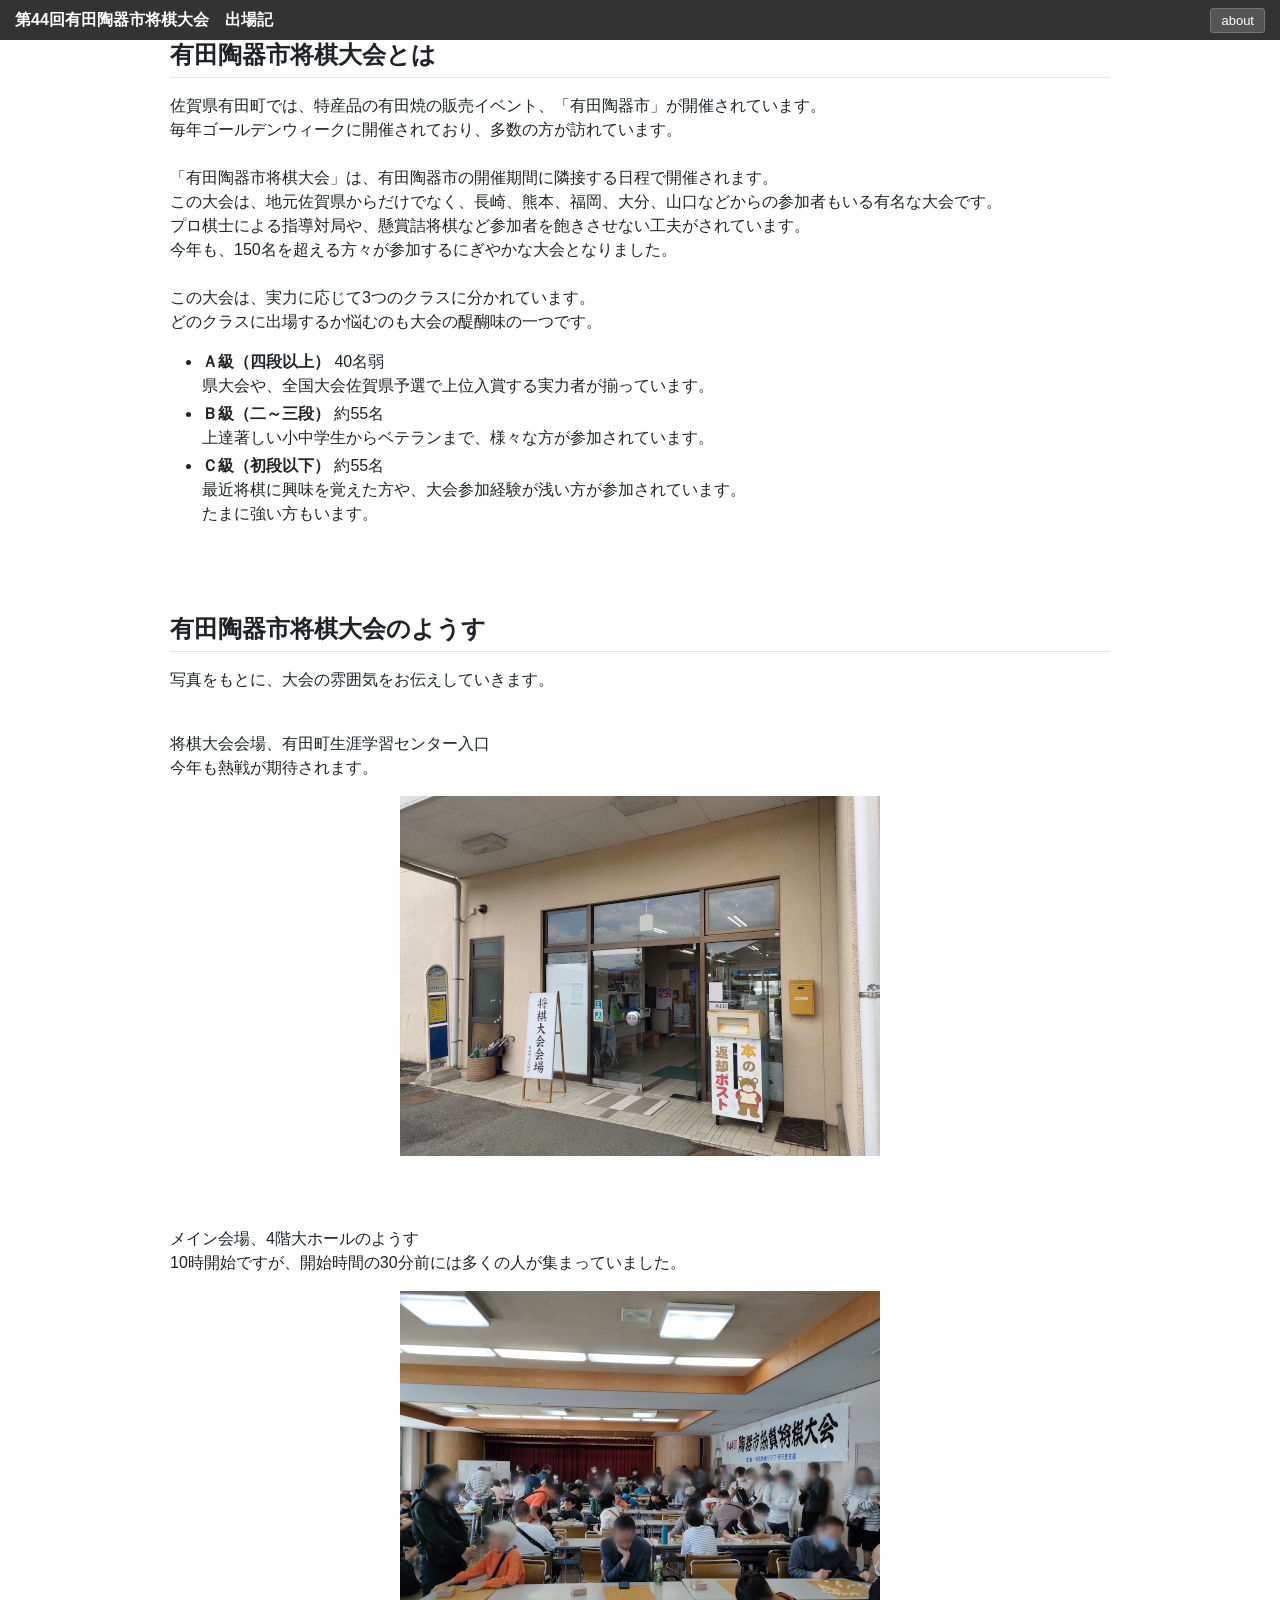
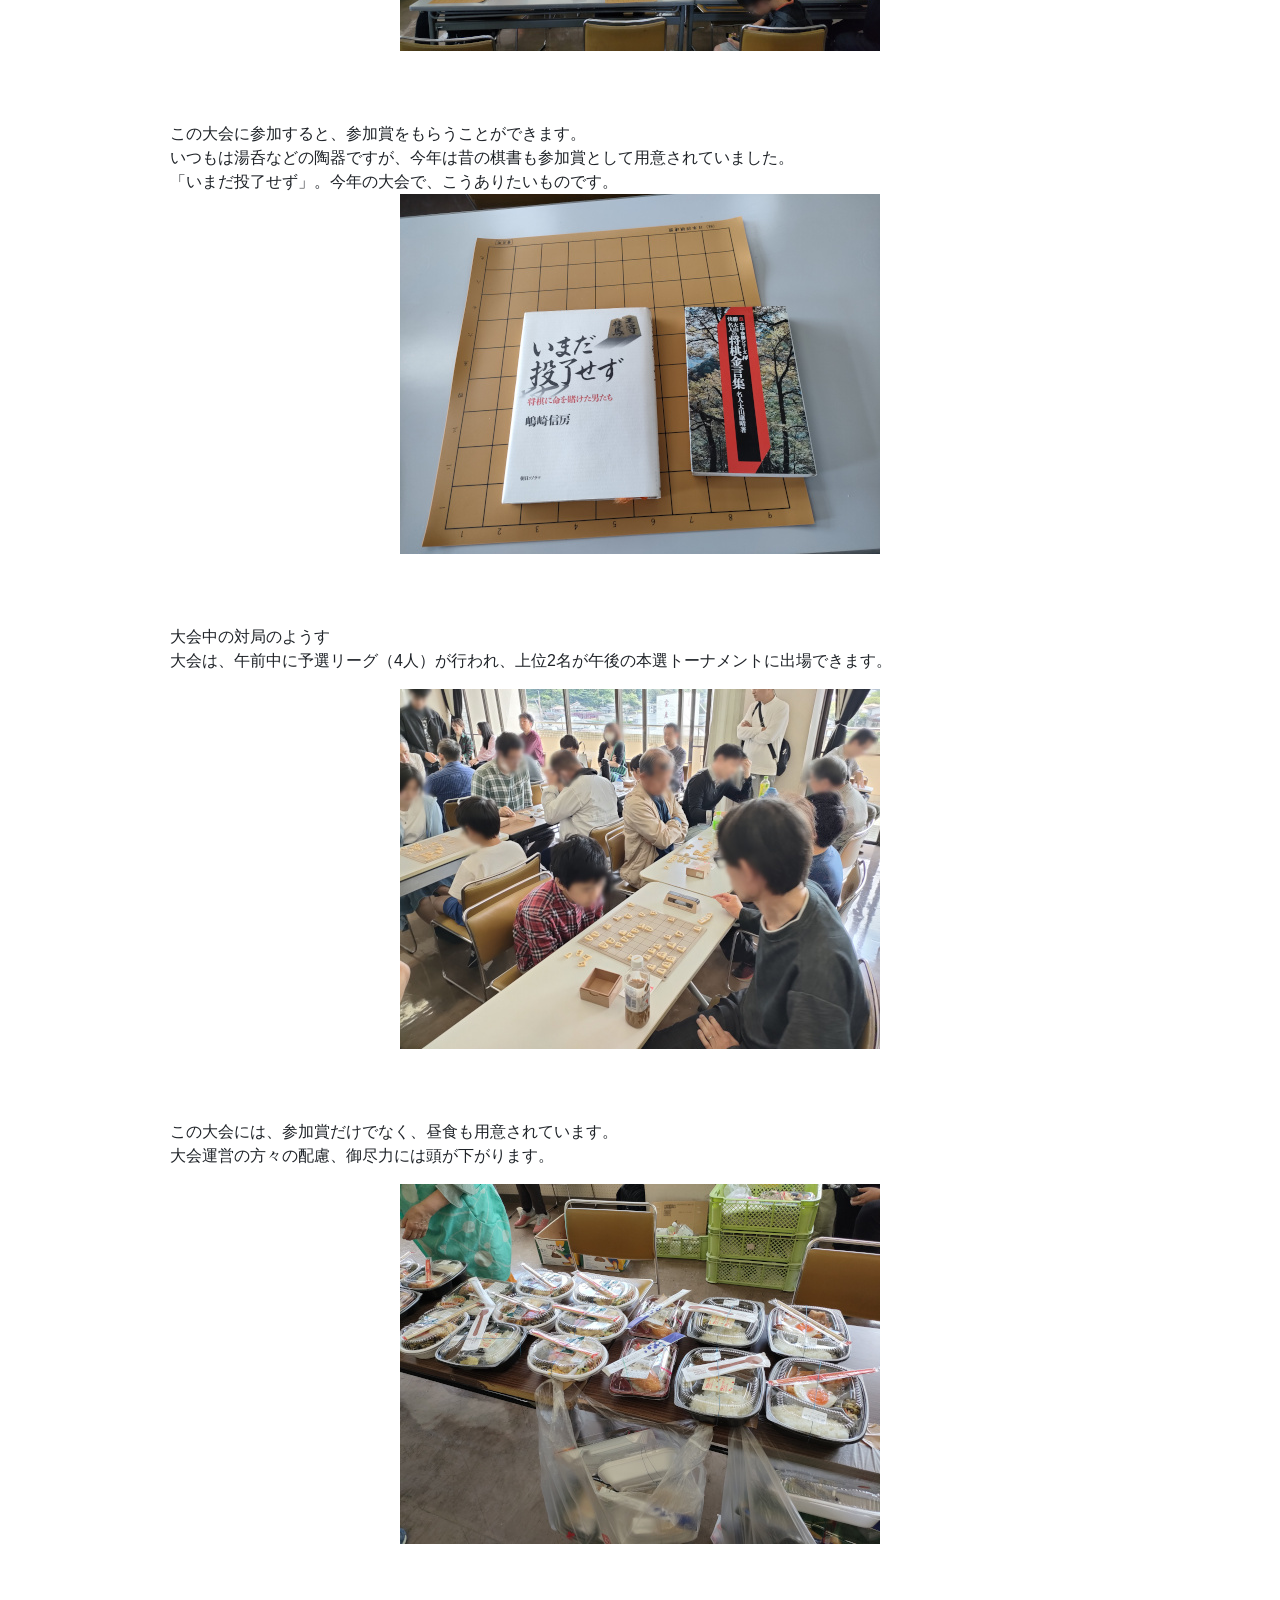
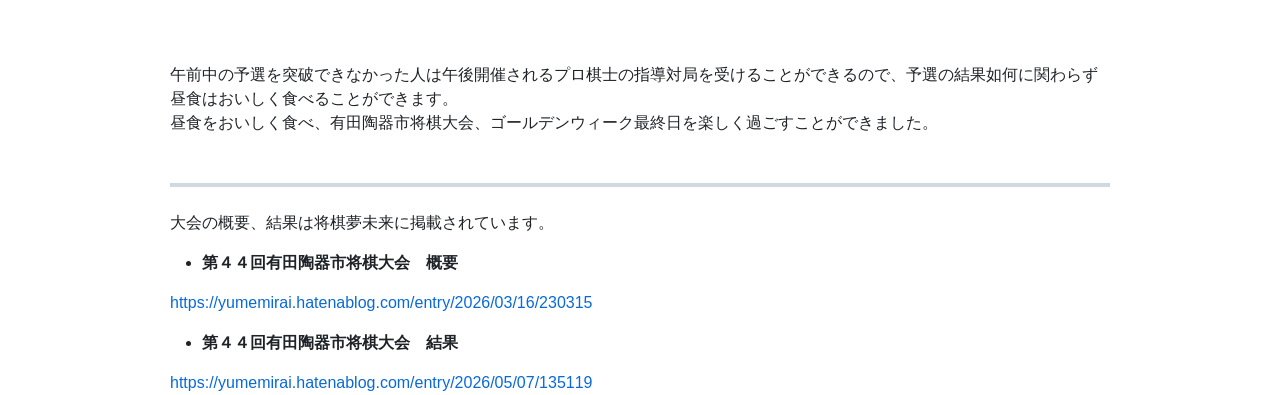
==== commit df66a8ac: "Add files via upload" ====
--- a/assets/blogs/20260506arita.html
+++ b/assets/blogs/20260506arita.html
@@ -1277,62 +1277,7 @@
   --fontStack-sansSerif: -apple-system, BlinkMacSystemFont, "Segoe UI", "Noto Sans", Helvetica, Arial, sans-serif, "Apple Color Emoji", "Segoe UI Emoji";
   --fgColor-accent: Highlight;
 }
-@media (prefers-color-scheme: dark) {
-  .markdown-body, [data-theme="dark"] {
-    /*dark */
-    color-scheme: dark;
-    --fgColor-accent: #4493f8;
-    --bgColor-attention-muted: #bb800926;
-    --bgColor-default: #0d1117;
-    --bgColor-muted: #151b23;
-    --bgColor-neutral-muted: #656c7633;
-    --borderColor-accent-emphasis: #1f6feb;
-    --borderColor-attention-emphasis: #9e6a03;
-    --borderColor-danger-emphasis: #da3633;
-    --borderColor-default: #3d444d;
-    --borderColor-done-emphasis: #8957e5;
-    --borderColor-success-emphasis: #238636;
-    --color-prettylights-syntax-brackethighlighter-angle: #9198a1;
-    --color-prettylights-syntax-brackethighlighter-unmatched: #f85149;
-    --color-prettylights-syntax-carriage-return-bg: #b62324;
-    --color-prettylights-syntax-carriage-return-text: #f0f6fc;
-    --color-prettylights-syntax-comment: #9198a1;
-    --color-prettylights-syntax-constant: #79c0ff;
-    --color-prettylights-syntax-constant-other-reference-link: #a5d6ff;
-    --color-prettylights-syntax-entity: #d2a8ff;
-    --color-prettylights-syntax-entity-tag: #7ee787;
-    --color-prettylights-syntax-keyword: #ff7b72;
-    --color-prettylights-syntax-markup-bold: #f0f6fc;
-    --color-prettylights-syntax-markup-changed-bg: #5a1e02;
-    --color-prettylights-syntax-markup-changed-text: #ffdfb6;
-    --color-prettylights-syntax-markup-deleted-bg: #67060c;
-    --color-prettylights-syntax-markup-deleted-text: #ffdcd7;
-    --color-prettylights-syntax-markup-heading: #1f6feb;
-    --color-prettylights-syntax-markup-ignored-bg: #1158c7;
-    --color-prettylights-syntax-markup-ignored-text: #f0f6fc;
-    --color-prettylights-syntax-markup-inserted-bg: #033a16;
-    --color-prettylights-syntax-markup-inserted-text: #aff5b4;
-    --color-prettylights-syntax-markup-italic: #f0f6fc;
-    --color-prettylights-syntax-markup-list: #f2cc60;
-    --color-prettylights-syntax-meta-diff-range: #d2a8ff;
-    --color-prettylights-syntax-storage-modifier-import: #f0f6fc;
-    --color-prettylights-syntax-string: #a5d6ff;
-    --color-prettylights-syntax-string-regexp: #7ee787;
-    --color-prettylights-syntax-sublimelinter-gutter-mark: #3d444d;
-    --color-prettylights-syntax-variable: #ffa657;
-    --fgColor-attention: #d29922;
-    --fgColor-danger: #f85149;
-    --fgColor-default: #f0f6fc;
-    --fgColor-done: #ab7df8;
-    --fgColor-muted: #9198a1;
-    --fgColor-success: #3fb950;
-    --borderColor-muted: #3d444db3;
-    --color-prettylights-syntax-invalid-illegal-bg: var(--bgColor-danger-muted);
-    --color-prettylights-syntax-invalid-illegal-text: var(--fgColor-danger);
-    --focus-outlineColor: var(--borderColor-accent-emphasis);
-    --borderColor-neutral-muted: var(--borderColor-muted);
-  }
-}
+
 @media (prefers-color-scheme: light) {
   .markdown-body, [data-theme="light"] {
     /*light */
@@ -2812,8 +2757,8 @@
         let title = "第44回有田陶器市将棋大会　出場記";
         const readonly = true;
         let currentMode = "view";
-        let markdownText = "## 有田陶器市将棋大会とは  \n佐賀県有田町では、特産品の有田焼の販売イベント、「有田陶器市」が開催されています。  \n毎年ゴールデンウィークに開催されており、多数の方が訪れています。  \n<br>\n「有田陶器市将棋大会」は、有田陶器市の開催期間に隣接する日程で開催されます。  \nこの大会は、地元佐賀県からだけでなく、長崎、熊本、福岡、大分、山口などからの参加者もいる有名な大会です。  \nプロ棋士による指導対局や、懸賞詰将棋など参加者を飽きさせない工夫がされています。  \n今年も、150名を超える方々が参加するにぎやかな大会となりました。  \n<br>\nこの大会は、実力に応じて3つのクラスに分かれています。  \nどのクラスに出場するか悩むのも大会の醍醐味の一つです。\n* **Ａ級（四段以上）**  40名弱  \n県大会や、全国大会佐賀県予選で上位入賞する実力者が揃っています。  \n* **Ｂ級（二～三段）**  約55名  \n上達著しい小中学生からベテランまで、様々な方が参加されています。\n* **Ｃ級（初段以下）**  約55名  \n最近将棋に興味を覚えた方や、大会参加経験が浅い方が参加されています。  \nたまに強い方もいます。  \n<br><br>\n\n## 有田陶器市将棋大会のようす\n写真をもとに、大会の雰囲気をお伝えしていきます。  \n<br>\n\n将棋大会会場、有田町生涯学習センター入口  \n今年も熱戦が期待されます。\n<div style=\"text-align: center;\">\n\n![IMG20260506091508.jpg](img_1785024052615)\n</div>\n\n<br><br>\nメイン会場、4階大ホールのようす  \n10時開始ですが、開始時間の30分前には多くの人が集まっていました。\n<div style=\"text-align: center;\">\n\n![IMG20260506093704.jpg](img_1785024371705)\n</div>\n<br><br>\nこの大会に参加すると、参加賞をもらうことができます。<br>\nいつもは湯呑などの陶器ですが、今年は昔の棋書も参加賞として用意されていました。<br>\n「いまだ投了せず」。今年の大会で、こうありたいものです。\n<div style=\"text-align: center;\">\n\n![IMG20260506092821.jpg](img_1785024812596)\n</div>\n\n<br><br>\n大会中の対局のようす<br>\n大会は、午前中に予選リーグ（4人）が行われ、上位2名が午後の本選トーナメントに出場できます。  \n<div style=\"text-align: center;\">\n\n![IMG20260506110405.jpg](img_1785025024176)\n</div>\n\n<br><br>\nこの大会には、参加賞だけでなく、昼食も用意されています。<br>\n大会運営の方々の配慮、御尽力には頭が下がります。\n<div style=\"text-align: center;\">\n\n![IMG20260506121801.jpg](img_1785025377842)\n</div>\n\n<br><br><br><br>\n午前中の予選を突破できなかった人は午後開催されるプロ棋士の指導対局を受けることができるので、予選の結果如何に関わらず昼食はおいしく食べることができます。  \n昼食をおいしく食べ、有田陶器市将棋大会、ゴールデンウィーク最終日を楽しく過ごすことができました。  \n<br>\n\n---\n大会の概要、結果は将棋夢未来に掲載されています。  \n* **第４４回有田陶器市将棋大会　概要**  \nhttps://yumemirai.hatenablog.com/entry/2026/03/16/230315\n* **第４４回有田陶器市将棋大会　結果**  \nhttps://yumemirai.hatenablog.com/entry/2026/05/07/135119\n\n\n";
-        let customCssText = "\n.markdown-body {\n  --base-size-16: 1rem;\n  --base-size-24: 1.5rem;\n  --base-size-4: 0.25rem;\n  --base-size-40: 2.5rem;\n  --base-size-8: 0.5rem;\n  --base-text-weight-medium: 500;\n  --base-text-weight-normal: 400;\n  --base-text-weight-semibold: 600;\n  --fontStack-monospace: ui-monospace, SFMono-Regular, SF Mono, Menlo, Consolas, Liberation Mono, monospace;\n  --fontStack-sansSerif: -apple-system, BlinkMacSystemFont, \"Segoe UI\", \"Noto Sans\", Helvetica, Arial, sans-serif, \"Apple Color Emoji\", \"Segoe UI Emoji\";\n  --fgColor-accent: Highlight;\n}\n@media (prefers-color-scheme: dark) {\n  .markdown-body, [data-theme=\"dark\"] {\n    /*dark */\n    color-scheme: dark;\n    --fgColor-accent: #4493f8;\n    --bgColor-attention-muted: #bb800926;\n    --bgColor-default: #0d1117;\n    --bgColor-muted: #151b23;\n    --bgColor-neutral-muted: #656c7633;\n    --borderColor-accent-emphasis: #1f6feb;\n    --borderColor-attention-emphasis: #9e6a03;\n    --borderColor-danger-emphasis: #da3633;\n    --borderColor-default: #3d444d;\n    --borderColor-done-emphasis: #8957e5;\n    --borderColor-success-emphasis: #238636;\n    --color-prettylights-syntax-brackethighlighter-angle: #9198a1;\n    --color-prettylights-syntax-brackethighlighter-unmatched: #f85149;\n    --color-prettylights-syntax-carriage-return-bg: #b62324;\n    --color-prettylights-syntax-carriage-return-text: #f0f6fc;\n    --color-prettylights-syntax-comment: #9198a1;\n    --color-prettylights-syntax-constant: #79c0ff;\n    --color-prettylights-syntax-constant-other-reference-link: #a5d6ff;\n    --color-prettylights-syntax-entity: #d2a8ff;\n    --color-prettylights-syntax-entity-tag: #7ee787;\n    --color-prettylights-syntax-keyword: #ff7b72;\n    --color-prettylights-syntax-markup-bold: #f0f6fc;\n    --color-prettylights-syntax-markup-changed-bg: #5a1e02;\n    --color-prettylights-syntax-markup-changed-text: #ffdfb6;\n    --color-prettylights-syntax-markup-deleted-bg: #67060c;\n    --color-prettylights-syntax-markup-deleted-text: #ffdcd7;\n    --color-prettylights-syntax-markup-heading: #1f6feb;\n    --color-prettylights-syntax-markup-ignored-bg: #1158c7;\n    --color-prettylights-syntax-markup-ignored-text: #f0f6fc;\n    --color-prettylights-syntax-markup-inserted-bg: #033a16;\n    --color-prettylights-syntax-markup-inserted-text: #aff5b4;\n    --color-prettylights-syntax-markup-italic: #f0f6fc;\n    --color-prettylights-syntax-markup-list: #f2cc60;\n    --color-prettylights-syntax-meta-diff-range: #d2a8ff;\n    --color-prettylights-syntax-storage-modifier-import: #f0f6fc;\n    --color-prettylights-syntax-string: #a5d6ff;\n    --color-prettylights-syntax-string-regexp: #7ee787;\n    --color-prettylights-syntax-sublimelinter-gutter-mark: #3d444d;\n    --color-prettylights-syntax-variable: #ffa657;\n    --fgColor-attention: #d29922;\n    --fgColor-danger: #f85149;\n    --fgColor-default: #f0f6fc;\n    --fgColor-done: #ab7df8;\n    --fgColor-muted: #9198a1;\n    --fgColor-success: #3fb950;\n    --borderColor-muted: #3d444db3;\n    --color-prettylights-syntax-invalid-illegal-bg: var(--bgColor-danger-muted);\n    --color-prettylights-syntax-invalid-illegal-text: var(--fgColor-danger);\n    --focus-outlineColor: var(--borderColor-accent-emphasis);\n    --borderColor-neutral-muted: var(--borderColor-muted);\n  }\n}\n@media (prefers-color-scheme: light) {\n  .markdown-body, [data-theme=\"light\"] {\n    /*light */\n    color-scheme: light;\n    --fgColor-danger: #d1242f;\n    --bgColor-attention-muted: #fff8c5;\n    --bgColor-muted: #f6f8fa;\n    --bgColor-neutral-muted: #818b981f;\n    --borderColor-accent-emphasis: #0969da;\n    --borderColor-attention-emphasis: #9a6700;\n    --borderColor-danger-emphasis: #cf222e;\n    --borderColor-default: #d1d9e0;\n    --borderColor-done-emphasis: #8250df;\n    --borderColor-success-emphasis: #1a7f37;\n    --color-prettylights-syntax-brackethighlighter-angle: #59636e;\n    --color-prettylights-syntax-brackethighlighter-unmatched: #82071e;\n    --color-prettylights-syntax-carriage-return-bg: #cf222e;\n    --color-prettylights-syntax-carriage-return-text: #f6f8fa;\n    --color-prettylights-syntax-comment: #59636e;\n    --color-prettylights-syntax-constant: #0550ae;\n    --color-prettylights-syntax-constant-other-reference-link: #0a3069;\n    --color-prettylights-syntax-entity: #6639ba;\n    --color-prettylights-syntax-entity-tag: #0550ae;\n    --color-prettylights-syntax-invalid-illegal-text: var(--fgColor-danger);\n    --color-prettylights-syntax-keyword: #cf222e;\n    --color-prettylights-syntax-markup-changed-bg: #ffd8b5;\n    --color-prettylights-syntax-markup-changed-text: #953800;\n    --color-prettylights-syntax-markup-deleted-bg: #ffebe9;\n    --color-prettylights-syntax-markup-deleted-text: #82071e;\n    --color-prettylights-syntax-markup-heading: #0550ae;\n    --color-prettylights-syntax-markup-ignored-bg: #0550ae;\n    --color-prettylights-syntax-markup-ignored-text: #d1d9e0;\n    --color-prettylights-syntax-markup-inserted-bg: #dafbe1;\n    --color-prettylights-syntax-markup-inserted-text: #116329;\n    --color-prettylights-syntax-markup-list: #3b2300;\n    --color-prettylights-syntax-meta-diff-range: #8250df;\n    --color-prettylights-syntax-string: #0a3069;\n    --color-prettylights-syntax-string-regexp: #116329;\n    --color-prettylights-syntax-sublimelinter-gutter-mark: #818b98;\n    --color-prettylights-syntax-variable: #953800;\n    --fgColor-accent: #0969da;\n    --fgColor-attention: #9a6700;\n    --fgColor-done: #8250df;\n    --fgColor-muted: #59636e;\n    --fgColor-success: #1a7f37;\n    --bgColor-default: #ffffff;\n    --borderColor-muted: #d1d9e0b3;\n    --color-prettylights-syntax-invalid-illegal-bg: var(--bgColor-danger-muted);\n    --color-prettylights-syntax-markup-bold: #1f2328;\n    --color-prettylights-syntax-markup-italic: #1f2328;\n    --color-prettylights-syntax-storage-modifier-import: #1f2328;\n    --fgColor-default: #1f2328;\n    --focus-outlineColor: var(--borderColor-accent-emphasis);\n    --borderColor-neutral-muted: var(--borderColor-muted);\n  }\n}\n\n.markdown-body {\n  /** CSS default easing. Use for hover state changes and micro-interactions. */\n  /** Accelerating motion. Use for elements exiting the viewport (moving off-screen). */\n  /** Smooth acceleration and deceleration. Use for elements moving or morphing within the viewport. */\n  /** Decelerating motion. Use for elements entering the viewport or appearing on screen. */\n  /** Constant motion with no acceleration. Use for continuous animations like progress bars or loaders. */\n  -ms-text-size-adjust: 100%;\n  -webkit-text-size-adjust: 100%;\n  margin: 0;\n  font-weight: var(--base-text-weight-normal, 400);\n  color: var(--fgColor-default);\n  background-color: var(--bgColor-default);\n  font-family: var(--fontStack-sansSerif, -apple-system, BlinkMacSystemFont, \"Segoe UI\", \"Noto Sans\", Helvetica, Arial, sans-serif, \"Apple Color Emoji\", \"Segoe UI Emoji\");\n  font-size: 16px;\n  line-height: 1.5;\n  word-wrap: break-word;\n}\n\n.markdown-body a {\n  text-decoration: underline;\n  text-underline-offset: .2rem;\n}\n\n.markdown-body .octicon {\n  display: inline-block;\n  fill: currentColor;\n  vertical-align: text-bottom;\n}\n\n.markdown-body h1:hover .anchor .octicon-link:before,\n.markdown-body h2:hover .anchor .octicon-link:before,\n.markdown-body h3:hover .anchor .octicon-link:before,\n.markdown-body h4:hover .anchor .octicon-link:before,\n.markdown-body h5:hover .anchor .octicon-link:before,\n.markdown-body h6:hover .anchor .octicon-link:before {\n  width: 16px;\n  height: 16px;\n  content: ' ';\n  display: inline-block;\n  background-color: currentColor;\n  -webkit-mask-image: url(\"data:image/svg+xml,<svg xmlns='http://www.w3.org/2000/svg' viewBox='0 0 16 16' version='1.1' aria-hidden='true'><path fill-rule='evenodd' d='M7.775 3.275a.75.75 0 001.06 1.06l1.25-1.25a2 2 0 112.83 2.83l-2.5 2.5a2 2 0 01-2.83 0 .75.75 0 00-1.06 1.06 3.5 3.5 0 004.95 0l2.5-2.5a3.5 3.5 0 00-4.95-4.95l-1.25 1.25zm-4.69 9.64a2 2 0 010-2.83l2.5-2.5a2 2 0 012.83 0 .75.75 0 001.06-1.06 3.5 3.5 0 00-4.95 0l-2.5 2.5a3.5 3.5 0 004.95 4.95l1.25-1.25a.75.75 0 00-1.06-1.06l-1.25 1.25a2 2 0 01-2.83 0z'></path></svg>\");\n  mask-image: url(\"data:image/svg+xml,<svg xmlns='http://www.w3.org/2000/svg' viewBox='0 0 16 16' version='1.1' aria-hidden='true'><path fill-rule='evenodd' d='M7.775 3.275a.75.75 0 001.06 1.06l1.25-1.25a2 2 0 112.83 2.83l-2.5 2.5a2 2 0 01-2.83 0 .75.75 0 00-1.06 1.06 3.5 3.5 0 004.95 0l2.5-2.5a3.5 3.5 0 00-4.95-4.95l-1.25 1.25zm-4.69 9.64a2 2 0 010-2.83l2.5-2.5a2 2 0 012.83 0 .75.75 0 001.06-1.06 3.5 3.5 0 00-4.95 0l-2.5 2.5a3.5 3.5 0 004.95 4.95l1.25-1.25a.75.75 0 00-1.06-1.06l-1.25 1.25a2 2 0 01-2.83 0z'></path></svg>\");\n}\n\n.markdown-body details,\n.markdown-body figcaption,\n.markdown-body figure {\n  display: block;\n}\n\n.markdown-body summary {\n  display: list-item;\n}\n\n.markdown-body [hidden] {\n  display: none !important;\n}\n\n.markdown-body a {\n  background-color: rgba(0,0,0,0);\n  color: var(--fgColor-accent);\n  text-decoration: none;\n}\n\n.markdown-body abbr[title] {\n  border-bottom: none;\n  -webkit-text-decoration: underline dotted;\n  text-decoration: underline dotted;\n}\n\n.markdown-body b,\n.markdown-body strong {\n  font-weight: var(--base-text-weight-semibold, 600);\n}\n\n.markdown-body dfn {\n  font-style: italic;\n}\n\n.markdown-body h1 {\n  margin: .67em 0;\n  font-weight: var(--base-text-weight-semibold, 600);\n  padding-bottom: .3em;\n  font-size: 2em;\n  border-bottom: 1px solid var(--borderColor-muted);\n}\n\n.markdown-body mark {\n  background-color: var(--bgColor-attention-muted);\n  color: var(--fgColor-default);\n}\n\n.markdown-body small {\n  font-size: 90%;\n}\n\n.markdown-body sub,\n.markdown-body sup {\n  font-size: 75%;\n  line-height: 0;\n  position: relative;\n  vertical-align: baseline;\n}\n\n.markdown-body sub {\n  bottom: -0.25em;\n}\n\n.markdown-body sup {\n  top: -0.5em;\n}\n\n.markdown-body img {\n  border-style: none;\n  max-width: 100%;\n  box-sizing: content-box;\n}\n\n.markdown-body code,\n.markdown-body kbd,\n.markdown-body pre,\n.markdown-body samp {\n  font-family: monospace;\n  font-size: 1em;\n}\n\n.markdown-body figure {\n  margin: 1em var(--base-size-40);\n}\n\n.markdown-body hr {\n  box-sizing: content-box;\n  overflow: hidden;\n  background: rgba(0,0,0,0);\n  border-bottom: 1px solid var(--borderColor-muted);\n  height: .25em;\n  padding: 0;\n  margin: var(--base-size-24) 0;\n  background-color: var(--borderColor-default);\n  border: 0;\n}\n\n.markdown-body input {\n  font: inherit;\n  margin: 0;\n  overflow: visible;\n  font-family: inherit;\n  font-size: inherit;\n  line-height: inherit;\n}\n\n.markdown-body [type=button],\n.markdown-body [type=reset],\n.markdown-body [type=submit] {\n  -webkit-appearance: button;\n  appearance: button;\n}\n\n.markdown-body [type=checkbox],\n.markdown-body [type=radio] {\n  box-sizing: border-box;\n  padding: 0;\n}\n\n.markdown-body [type=number]::-webkit-inner-spin-button,\n.markdown-body [type=number]::-webkit-outer-spin-button {\n  height: auto;\n}\n\n.markdown-body [type=search]::-webkit-search-cancel-button,\n.markdown-body [type=search]::-webkit-search-decoration {\n  -webkit-appearance: none;\n  appearance: none;\n}\n\n.markdown-body ::-webkit-input-placeholder {\n  color: inherit;\n  opacity: .54;\n}\n\n.markdown-body ::-webkit-file-upload-button {\n  -webkit-appearance: button;\n  appearance: button;\n  font: inherit;\n}\n\n.markdown-body a:hover {\n  text-decoration: underline;\n}\n\n.markdown-body ::placeholder {\n  color: var(--fgColor-muted);\n  opacity: 1;\n}\n\n.markdown-body hr::before {\n  display: table;\n  content: \"\";\n}\n\n.markdown-body hr::after {\n  display: table;\n  clear: both;\n  content: \"\";\n}\n\n.markdown-body table {\n  border-spacing: 0;\n  border-collapse: collapse;\n  display: block;\n  width: max-content;\n  max-width: 100%;\n  overflow: auto;\n  font-variant: tabular-nums;\n}\n\n.markdown-body td,\n.markdown-body th {\n  padding: 0;\n}\n\n.markdown-body details summary {\n  cursor: pointer;\n}\n\n.markdown-body a:focus,\n.markdown-body [role=button]:focus,\n.markdown-body input[type=radio]:focus,\n.markdown-body input[type=checkbox]:focus {\n  outline: 2px solid var(--focus-outlineColor);\n  outline-offset: -2px;\n  box-shadow: none;\n}\n\n.markdown-body a:focus:not(:focus-visible),\n.markdown-body [role=button]:focus:not(:focus-visible),\n.markdown-body input[type=radio]:focus:not(:focus-visible),\n.markdown-body input[type=checkbox]:focus:not(:focus-visible) {\n  outline: solid 1px rgba(0,0,0,0);\n}\n\n.markdown-body a:focus-visible,\n.markdown-body [role=button]:focus-visible,\n.markdown-body input[type=radio]:focus-visible,\n.markdown-body input[type=checkbox]:focus-visible {\n  outline: 2px solid var(--focus-outlineColor);\n  outline-offset: -2px;\n  box-shadow: none;\n}\n\n.markdown-body a:not([class]):focus,\n.markdown-body a:not([class]):focus-visible,\n.markdown-body input[type=radio]:focus,\n.markdown-body input[type=radio]:focus-visible,\n.markdown-body input[type=checkbox]:focus,\n.markdown-body input[type=checkbox]:focus-visible {\n  outline-offset: 0;\n}\n\n.markdown-body kbd {\n  display: inline-block;\n  padding: var(--base-size-4);\n  font: 11px var(--fontStack-monospace, ui-monospace, SFMono-Regular, SF Mono, Menlo, Consolas, Liberation Mono, monospace);\n  line-height: 10px;\n  color: var(--fgColor-default);\n  vertical-align: middle;\n  background-color: var(--bgColor-muted);\n  border: solid 1px var(--borderColor-neutral-muted);\n  border-bottom-color: var(--borderColor-neutral-muted);\n  border-radius: 6px;\n  box-shadow: inset 0 -1px 0 var(--borderColor-neutral-muted);\n}\n\n.markdown-body h1,\n.markdown-body h2,\n.markdown-body h3,\n.markdown-body h4,\n.markdown-body h5,\n.markdown-body h6 {\n  margin-top: var(--base-size-24);\n  margin-bottom: var(--base-size-16);\n  font-weight: var(--base-text-weight-semibold, 600);\n  line-height: 1.25;\n}\n\n.markdown-body h2 {\n  font-weight: var(--base-text-weight-semibold, 600);\n  padding-bottom: .3em;\n  font-size: 1.5em;\n  border-bottom: 1px solid var(--borderColor-muted);\n}\n\n.markdown-body h3 {\n  font-weight: var(--base-text-weight-semibold, 600);\n  font-size: 1.25em;\n}\n\n.markdown-body h4 {\n  font-weight: var(--base-text-weight-semibold, 600);\n  font-size: 1em;\n}\n\n.markdown-body h5 {\n  font-weight: var(--base-text-weight-semibold, 600);\n  font-size: .875em;\n}\n\n.markdown-body h6 {\n  font-weight: var(--base-text-weight-semibold, 600);\n  font-size: .85em;\n  color: var(--fgColor-muted);\n}\n\n.markdown-body p {\n  margin-top: 0;\n  margin-bottom: 10px;\n}\n\n.markdown-body blockquote {\n  margin: 0;\n  padding: 0 1em;\n  color: var(--fgColor-muted);\n  border-left: .25em solid var(--borderColor-default);\n}\n\n.markdown-body ul,\n.markdown-body ol {\n  margin-top: 0;\n  margin-bottom: 0;\n  padding-left: 2em;\n}\n\n.markdown-body ol ol,\n.markdown-body ul ol {\n  list-style-type: lower-roman;\n}\n\n.markdown-body ul ul ol,\n.markdown-body ul ol ol,\n.markdown-body ol ul ol,\n.markdown-body ol ol ol {\n  list-style-type: lower-alpha;\n}\n\n.markdown-body dd {\n  margin-left: 0;\n}\n\n.markdown-body tt,\n.markdown-body code,\n.markdown-body samp {\n  font-family: var(--fontStack-monospace, ui-monospace, SFMono-Regular, SF Mono, Menlo, Consolas, Liberation Mono, monospace);\n  font-size: 12px;\n}\n\n.markdown-body pre {\n  margin-top: 0;\n  margin-bottom: 0;\n  font-family: var(--fontStack-monospace, ui-monospace, SFMono-Regular, SF Mono, Menlo, Consolas, Liberation Mono, monospace);\n  font-size: 12px;\n  word-wrap: normal;\n}\n\n.markdown-body .octicon {\n  display: inline-block;\n  overflow: visible !important;\n  vertical-align: text-bottom;\n  fill: currentColor;\n}\n\n.markdown-body input::-webkit-outer-spin-button,\n.markdown-body input::-webkit-inner-spin-button {\n  margin: 0;\n  appearance: none;\n}\n\n.markdown-body .mr-2 {\n  margin-right: var(--base-size-8, 8px) !important;\n}\n\n.markdown-body::before {\n  display: table;\n  content: \"\";\n}\n\n.markdown-body::after {\n  display: table;\n  clear: both;\n  content: \"\";\n}\n\n.markdown-body>*:first-child {\n  margin-top: 0 !important;\n}\n\n.markdown-body>*:last-child {\n  margin-bottom: 0 !important;\n}\n\n.markdown-body a:not([href]) {\n  color: inherit;\n  text-decoration: none;\n}\n\n.markdown-body .absent {\n  color: var(--fgColor-danger);\n}\n\n.markdown-body .anchor {\n  float: left;\n  padding-right: var(--base-size-4);\n  margin-left: -20px;\n  line-height: 1;\n}\n\n.markdown-body .anchor:focus {\n  outline: none;\n}\n\n.markdown-body p,\n.markdown-body blockquote,\n.markdown-body ul,\n.markdown-body ol,\n.markdown-body dl,\n.markdown-body table,\n.markdown-body pre,\n.markdown-body details {\n  margin-top: 0;\n  margin-bottom: var(--base-size-16);\n}\n\n.markdown-body blockquote>:first-child {\n  margin-top: 0;\n}\n\n.markdown-body blockquote>:last-child {\n  margin-bottom: 0;\n}\n\n.markdown-body h1 .octicon-link,\n.markdown-body h2 .octicon-link,\n.markdown-body h3 .octicon-link,\n.markdown-body h4 .octicon-link,\n.markdown-body h5 .octicon-link,\n.markdown-body h6 .octicon-link {\n  color: var(--fgColor-default);\n  vertical-align: middle;\n  visibility: hidden;\n}\n\n.markdown-body h1:hover .anchor,\n.markdown-body h2:hover .anchor,\n.markdown-body h3:hover .anchor,\n.markdown-body h4:hover .anchor,\n.markdown-body h5:hover .anchor,\n.markdown-body h6:hover .anchor {\n  text-decoration: none;\n}\n\n.markdown-body h1:hover .anchor .octicon-link,\n.markdown-body h2:hover .anchor .octicon-link,\n.markdown-body h3:hover .anchor .octicon-link,\n.markdown-body h4:hover .anchor .octicon-link,\n.markdown-body h5:hover .anchor .octicon-link,\n.markdown-body h6:hover .anchor .octicon-link {\n  visibility: visible;\n}\n\n.markdown-body h1 tt,\n.markdown-body h1 code,\n.markdown-body h2 tt,\n.markdown-body h2 code,\n.markdown-body h3 tt,\n.markdown-body h3 code,\n.markdown-body h4 tt,\n.markdown-body h4 code,\n.markdown-body h5 tt,\n.markdown-body h5 code,\n.markdown-body h6 tt,\n.markdown-body h6 code {\n  padding: 0 .2em;\n  font-size: inherit;\n}\n\n.markdown-body summary h1,\n.markdown-body summary h2,\n.markdown-body summary h3,\n.markdown-body summary h4,\n.markdown-body summary h5,\n.markdown-body summary h6 {\n  display: inline-block;\n}\n\n.markdown-body summary h1 .anchor,\n.markdown-body summary h2 .anchor,\n.markdown-body summary h3 .anchor,\n.markdown-body summary h4 .anchor,\n.markdown-body summary h5 .anchor,\n.markdown-body summary h6 .anchor {\n  margin-left: -40px;\n}\n\n.markdown-body summary h1,\n.markdown-body summary h2 {\n  padding-bottom: 0;\n  border-bottom: 0;\n}\n\n.markdown-body ul.no-list,\n.markdown-body ol.no-list {\n  padding: 0;\n  list-style-type: none;\n}\n\n.markdown-body ol[type=\"a s\"] {\n  list-style-type: lower-alpha;\n}\n\n.markdown-body ol[type=\"A s\"] {\n  list-style-type: upper-alpha;\n}\n\n.markdown-body ol[type=\"i s\"] {\n  list-style-type: lower-roman;\n}\n\n.markdown-body ol[type=\"I s\"] {\n  list-style-type: upper-roman;\n}\n\n.markdown-body ol[type=\"1\"] {\n  list-style-type: decimal;\n}\n\n.markdown-body div>ol:not([type]) {\n  list-style-type: decimal;\n}\n\n.markdown-body ul ul,\n.markdown-body ul ol,\n.markdown-body ol ol,\n.markdown-body ol ul {\n  margin-top: 0;\n  margin-bottom: 0;\n}\n\n.markdown-body li>p {\n  margin-top: var(--base-size-16);\n}\n\n.markdown-body li+li {\n  margin-top: .25em;\n}\n\n.markdown-body dl {\n  padding: 0;\n}\n\n.markdown-body dl dt {\n  padding: 0;\n  margin-top: var(--base-size-16);\n  font-size: 1em;\n  font-style: italic;\n  font-weight: var(--base-text-weight-semibold, 600);\n}\n\n.markdown-body dl dd {\n  padding: 0 var(--base-size-16);\n  margin-bottom: var(--base-size-16);\n}\n\n.markdown-body table th {\n  font-weight: var(--base-text-weight-semibold, 600);\n}\n\n.markdown-body table th,\n.markdown-body table td {\n  padding: 6px 13px;\n  border: 1px solid var(--borderColor-default);\n}\n\n.markdown-body table td>:last-child {\n  margin-bottom: 0;\n}\n\n.markdown-body table tr {\n  background-color: var(--bgColor-default);\n  border-top: 1px solid var(--borderColor-muted);\n}\n\n.markdown-body table tr:nth-child(2n) {\n  background-color: var(--bgColor-muted);\n}\n\n.markdown-body table img {\n  background-color: rgba(0,0,0,0);\n}\n\n.markdown-body img[align=right] {\n  padding-left: 20px;\n}\n\n.markdown-body img[align=left] {\n  padding-right: 20px;\n}\n\n.markdown-body .emoji {\n  max-width: none;\n  vertical-align: text-top;\n  background-color: rgba(0,0,0,0);\n}\n\n.markdown-body span.frame {\n  display: block;\n  overflow: hidden;\n}\n\n.markdown-body span.frame>span {\n  display: block;\n  float: left;\n  width: auto;\n  padding: 7px;\n  margin: 13px 0 0;\n  overflow: hidden;\n  border: 1px solid var(--borderColor-default);\n}\n\n.markdown-body span.frame span img {\n  display: block;\n  float: left;\n}\n\n.markdown-body span.frame span span {\n  display: block;\n  padding: 5px 0 0;\n  clear: both;\n  color: var(--fgColor-default);\n}\n\n.markdown-body span.align-center {\n  display: block;\n  overflow: hidden;\n  clear: both;\n}\n\n.markdown-body span.align-center>span {\n  display: block;\n  margin: 13px auto 0;\n  overflow: hidden;\n  text-align: center;\n}\n\n.markdown-body span.align-center span img {\n  margin: 0 auto;\n  text-align: center;\n}\n\n.markdown-body span.align-right {\n  display: block;\n  overflow: hidden;\n  clear: both;\n}\n\n.markdown-body span.align-right>span {\n  display: block;\n  margin: 13px 0 0;\n  overflow: hidden;\n  text-align: right;\n}\n\n.markdown-body span.align-right span img {\n  margin: 0;\n  text-align: right;\n}\n\n.markdown-body span.float-left {\n  display: block;\n  float: left;\n  margin-right: 13px;\n  overflow: hidden;\n}\n\n.markdown-body span.float-left span {\n  margin: 13px 0 0;\n}\n\n.markdown-body span.float-right {\n  display: block;\n  float: right;\n  margin-left: 13px;\n  overflow: hidden;\n}\n\n.markdown-body span.float-right>span {\n  display: block;\n  margin: 13px auto 0;\n  overflow: hidden;\n  text-align: right;\n}\n\n.markdown-body code,\n.markdown-body tt {\n  padding: .2em .4em;\n  margin: 0;\n  font-size: 85%;\n  white-space: break-spaces;\n  background-color: var(--bgColor-neutral-muted);\n  border-radius: 6px;\n}\n\n.markdown-body code br,\n.markdown-body tt br {\n  display: none;\n}\n\n.markdown-body del code {\n  text-decoration: inherit;\n}\n\n.markdown-body samp {\n  font-size: 85%;\n}\n\n.markdown-body pre code {\n  font-size: 100%;\n}\n\n.markdown-body pre>code {\n  padding: 0;\n  margin: 0;\n  word-break: normal;\n  white-space: pre;\n  background: rgba(0,0,0,0);\n  border: 0;\n}\n\n.markdown-body .highlight {\n  margin-bottom: var(--base-size-16);\n}\n\n.markdown-body .highlight pre {\n  margin-bottom: 0;\n  word-break: normal;\n}\n\n.markdown-body .highlight pre,\n.markdown-body pre {\n  padding: var(--base-size-16);\n  overflow: auto;\n  font-size: 85%;\n  line-height: 1.45;\n  color: var(--fgColor-default);\n  background-color: var(--bgColor-muted);\n  border-radius: 6px;\n}\n\n.markdown-body pre code,\n.markdown-body pre tt {\n  display: inline;\n  padding: 0;\n  margin: 0;\n  overflow: visible;\n  line-height: inherit;\n  word-wrap: normal;\n  background-color: rgba(0,0,0,0);\n  border: 0;\n}\n\n.markdown-body .csv-data td,\n.markdown-body .csv-data th {\n  padding: 5px;\n  overflow: hidden;\n  font-size: 12px;\n  line-height: 1;\n  text-align: left;\n  white-space: nowrap;\n}\n\n.markdown-body .csv-data .blob-num {\n  padding: 10px var(--base-size-8) 9px;\n  text-align: right;\n  background: var(--bgColor-default);\n  border: 0;\n}\n\n.markdown-body .csv-data tr {\n  border-top: 0;\n}\n\n.markdown-body .csv-data th {\n  font-weight: var(--base-text-weight-semibold, 600);\n  background: var(--bgColor-muted);\n  border-top: 0;\n}\n\n.markdown-body [data-footnote-ref]::before {\n  content: \"[\";\n}\n\n.markdown-body [data-footnote-ref]::after {\n  content: \"]\";\n}\n\n.markdown-body .footnotes {\n  font-size: 12px;\n  color: var(--fgColor-muted);\n  border-top: 1px solid var(--borderColor-default);\n}\n\n.markdown-body .footnotes ol {\n  padding-left: var(--base-size-16);\n}\n\n.markdown-body .footnotes ol ul {\n  display: inline-block;\n  padding-left: var(--base-size-16);\n  margin-top: var(--base-size-16);\n}\n\n.markdown-body .footnotes li {\n  position: relative;\n}\n\n.markdown-body .footnotes li:target::before {\n  position: absolute;\n  top: calc(var(--base-size-8)*-1);\n  right: calc(var(--base-size-8)*-1);\n  bottom: calc(var(--base-size-8)*-1);\n  left: calc(var(--base-size-24)*-1);\n  pointer-events: none;\n  content: \"\";\n  border: 2px solid var(--borderColor-accent-emphasis);\n  border-radius: 6px;\n}\n\n.markdown-body .footnotes li:target {\n  color: var(--fgColor-default);\n}\n\n.markdown-body .footnotes .data-footnote-backref g-emoji {\n  font-family: monospace;\n}\n\n.markdown-body .pl-c {\n  color: var(--color-prettylights-syntax-comment);\n}\n\n.markdown-body .pl-c1,\n.markdown-body .pl-s .pl-v {\n  color: var(--color-prettylights-syntax-constant);\n}\n\n.markdown-body .pl-e,\n.markdown-body .pl-en {\n  color: var(--color-prettylights-syntax-entity);\n}\n\n.markdown-body .pl-smi,\n.markdown-body .pl-s .pl-s1 {\n  color: var(--color-prettylights-syntax-storage-modifier-import);\n}\n\n.markdown-body .pl-ent {\n  color: var(--color-prettylights-syntax-entity-tag);\n}\n\n.markdown-body .pl-k {\n  color: var(--color-prettylights-syntax-keyword);\n}\n\n.markdown-body .pl-s,\n.markdown-body .pl-pds,\n.markdown-body .pl-s .pl-pse .pl-s1,\n.markdown-body .pl-sr,\n.markdown-body .pl-sr .pl-cce,\n.markdown-body .pl-sr .pl-sre,\n.markdown-body .pl-sr .pl-sra {\n  color: var(--color-prettylights-syntax-string);\n}\n\n.markdown-body .pl-v,\n.markdown-body .pl-smw {\n  color: var(--color-prettylights-syntax-variable);\n}\n\n.markdown-body .pl-bu {\n  color: var(--color-prettylights-syntax-brackethighlighter-unmatched);\n}\n\n.markdown-body .pl-ii {\n  color: var(--color-prettylights-syntax-invalid-illegal-text);\n  background-color: var(--color-prettylights-syntax-invalid-illegal-bg);\n}\n\n.markdown-body .pl-c2 {\n  color: var(--color-prettylights-syntax-carriage-return-text);\n  background-color: var(--color-prettylights-syntax-carriage-return-bg);\n}\n\n.markdown-body .pl-sr .pl-cce {\n  font-weight: bold;\n  color: var(--color-prettylights-syntax-string-regexp);\n}\n\n.markdown-body .pl-ml {\n  color: var(--color-prettylights-syntax-markup-list);\n}\n\n.markdown-body .pl-mh,\n.markdown-body .pl-mh .pl-en,\n.markdown-body .pl-ms {\n  font-weight: bold;\n  color: var(--color-prettylights-syntax-markup-heading);\n}\n\n.markdown-body .pl-mi {\n  font-style: italic;\n  color: var(--color-prettylights-syntax-markup-italic);\n}\n\n.markdown-body .pl-mb {\n  font-weight: bold;\n  color: var(--color-prettylights-syntax-markup-bold);\n}\n\n.markdown-body .pl-md {\n  color: var(--color-prettylights-syntax-markup-deleted-text);\n  background-color: var(--color-prettylights-syntax-markup-deleted-bg);\n}\n\n.markdown-body .pl-mi1 {\n  color: var(--color-prettylights-syntax-markup-inserted-text);\n  background-color: var(--color-prettylights-syntax-markup-inserted-bg);\n}\n\n.markdown-body .pl-mc {\n  color: var(--color-prettylights-syntax-markup-changed-text);\n  background-color: var(--color-prettylights-syntax-markup-changed-bg);\n}\n\n.markdown-body .pl-mi2 {\n  color: var(--color-prettylights-syntax-markup-ignored-text);\n  background-color: var(--color-prettylights-syntax-markup-ignored-bg);\n}\n\n.markdown-body .pl-mdr {\n  font-weight: bold;\n  color: var(--color-prettylights-syntax-meta-diff-range);\n}\n\n.markdown-body .pl-ba {\n  color: var(--color-prettylights-syntax-brackethighlighter-angle);\n}\n\n.markdown-body .pl-sg {\n  color: var(--color-prettylights-syntax-sublimelinter-gutter-mark);\n}\n\n.markdown-body .pl-corl {\n  text-decoration: underline;\n  color: var(--color-prettylights-syntax-constant-other-reference-link);\n}\n\n.markdown-body [role=button]:focus:not(:focus-visible),\n.markdown-body [role=tabpanel][tabindex=\"0\"]:focus:not(:focus-visible),\n.markdown-body button:focus:not(:focus-visible),\n.markdown-body summary:focus:not(:focus-visible),\n.markdown-body a:focus:not(:focus-visible) {\n  outline: none;\n  box-shadow: none;\n}\n\n.markdown-body [tabindex=\"0\"]:focus:not(:focus-visible),\n.markdown-body details-dialog:focus:not(:focus-visible) {\n  outline: none;\n}\n\n.markdown-body g-emoji {\n  display: inline-block;\n  min-width: 1ch;\n  font-family: \"Apple Color Emoji\",\"Segoe UI Emoji\",\"Segoe UI Symbol\";\n  font-size: 1em;\n  font-style: normal !important;\n  font-weight: var(--base-text-weight-normal, 400);\n  line-height: 1;\n  vertical-align: -0.075em;\n}\n\n.markdown-body g-emoji img {\n  width: 1em;\n  height: 1em;\n}\n\n.markdown-body a:has(>p,>div,>pre,>blockquote) {\n  display: block;\n}\n\n.markdown-body a:has(>p,>div,>pre,>blockquote):not(:has(.snippet-clipboard-content,>pre)) {\n  width: fit-content;\n}\n\n.markdown-body a:has(>p,>div,>pre,>blockquote):has(.snippet-clipboard-content,>pre):focus-visible {\n  outline: 2px solid var(--focus-outlineColor);\n  outline-offset: 2px;\n}\n\n.markdown-body .task-list-item {\n  list-style-type: none;\n}\n\n.markdown-body .task-list-item label {\n  font-weight: var(--base-text-weight-normal, 400);\n}\n\n.markdown-body .task-list-item.enabled label {\n  cursor: pointer;\n}\n\n.markdown-body .task-list-item+.task-list-item {\n  margin-top: var(--base-size-4);\n}\n\n.markdown-body .task-list-item .handle {\n  display: none;\n}\n\n.markdown-body .task-list-item-checkbox {\n  margin: 0 .2em .25em -1.4em;\n  vertical-align: middle;\n}\n\n.markdown-body ul:dir(rtl) .task-list-item-checkbox {\n  margin: 0 -1.6em .25em .2em;\n}\n\n.markdown-body ol:dir(rtl) .task-list-item-checkbox {\n  margin: 0 -1.6em .25em .2em;\n}\n\n.markdown-body .contains-task-list:hover .task-list-item-convert-container,\n.markdown-body .contains-task-list:focus-within .task-list-item-convert-container {\n  display: block;\n  width: auto;\n  height: 24px;\n  overflow: visible;\n  clip-path: none;\n}\n\n.markdown-body ::-webkit-calendar-picker-indicator {\n  filter: invert(50%);\n}\n\n.markdown-body .markdown-alert {\n  padding: var(--base-size-8) var(--base-size-16);\n  margin-bottom: var(--base-size-16);\n  color: inherit;\n  border-left: .25em solid var(--borderColor-default);\n}\n\n.markdown-body .markdown-alert>:first-child {\n  margin-top: 0;\n}\n\n.markdown-body .markdown-alert>:last-child {\n  margin-bottom: 0;\n}\n\n.markdown-body .markdown-alert .markdown-alert-title {\n  display: flex;\n  font-weight: var(--base-text-weight-medium, 500);\n  align-items: center;\n  line-height: 1;\n}\n\n.markdown-body .markdown-alert.markdown-alert-note {\n  border-left-color: var(--borderColor-accent-emphasis);\n}\n\n.markdown-body .markdown-alert.markdown-alert-note .markdown-alert-title {\n  color: var(--fgColor-accent);\n}\n\n.markdown-body .markdown-alert.markdown-alert-important {\n  border-left-color: var(--borderColor-done-emphasis);\n}\n\n.markdown-body .markdown-alert.markdown-alert-important .markdown-alert-title {\n  color: var(--fgColor-done);\n}\n\n.markdown-body .markdown-alert.markdown-alert-warning {\n  border-left-color: var(--borderColor-attention-emphasis);\n}\n\n.markdown-body .markdown-alert.markdown-alert-warning .markdown-alert-title {\n  color: var(--fgColor-attention);\n}\n\n.markdown-body .markdown-alert.markdown-alert-tip {\n  border-left-color: var(--borderColor-success-emphasis);\n}\n\n.markdown-body .markdown-alert.markdown-alert-tip .markdown-alert-title {\n  color: var(--fgColor-success);\n}\n\n.markdown-body .markdown-alert.markdown-alert-caution {\n  border-left-color: var(--borderColor-danger-emphasis);\n}\n\n.markdown-body .markdown-alert.markdown-alert-caution .markdown-alert-title {\n  color: var(--fgColor-danger);\n}\n\n.markdown-body>*:first-child>.heading-element:first-child {\n  margin-top: 0 !important;\n}\n\n.markdown-body .highlight pre:has(+.zeroclipboard-container) {\n  min-height: 52px;\n}\n\n  ";
+        let markdownText = "## 有田陶器市将棋大会とは  \n佐賀県有田町では、特産品の有田焼の販売イベント、「有田陶器市」が開催されています。  \n毎年ゴールデンウィークに開催されており、多数の方が訪れています。  \n<br>\n「有田陶器市将棋大会」は、有田陶器市の開催期間に隣接する日程で開催されます。  \nこの大会は、地元佐賀県からだけでなく、長崎、熊本、福岡、大分、山口などからの参加者もいる有名な大会です。  \nプロ棋士による指導対局や、懸賞詰将棋など参加者を飽きさせない工夫がされています。  \n今年も、150名を超える方々が参加するにぎやかな大会となりました。  \n<br>\nこの大会は、実力に応じて3つのクラスに分かれています。  \nどのクラスに出場するか悩むのも大会の醍醐味の一つです。\n* **Ａ級（四段以上）**  40名弱  \n県大会や、全国大会佐賀県予選で上位入賞する実力者が揃っています。  \n* **Ｂ級（二～三段）**  約55名  \n上達著しい小中学生からベテランまで、様々な方が参加されています。\n* **Ｃ級（初段以下）**  約55名  \n最近将棋に興味を覚えた方や、大会参加経験が浅い方が参加されています。  \nたまに強い方もいます。  \n<br><br>\n\n## 有田陶器市将棋大会のようす\n写真をもとに、大会の雰囲気をお伝えしていきます。  \n<br>\n\n将棋大会会場、有田町生涯学習センター入口  \n今年も熱戦が期待されます。\n<div style=\"text-align: center;\">\n\n![IMG20260506091508.jpg](img_1785024052615)\n</div>\n\n<br><br>\nメイン会場、4階大ホールのようす  \n10時開始ですが、開始時間の30分前には多くの人が集まっていました。\n<div style=\"text-align: center;\">\n\n![IMG20260506093704.jpg](img_1785024371705)\n</div>\n<br><br>\nこの大会に参加すると、参加賞をもらうことができます。<br>\nいつもは湯呑などの陶器ですが、今年は昔の棋書も参加賞として用意されていました。<br>\n「いまだ投了せず」。今年の大会で、こうありたいものです。\n<div style=\"text-align: center;\">\n\n![IMG20260506092821.jpg](img_1785024812596)\n</div>\n\n<br><br>\n大会中の対局のようす<br>\n大会は、午前中に予選リーグ（4人）が行われ、上位2名が午後の本選トーナメントに出場できます。  \n<div style=\"text-align: center;\">\n\n![IMG20260506110405.jpg](img_1785025024176)\n</div>\n\n<br><br>\nこの大会には、参加賞だけでなく、昼食も用意されています。<br>\n大会運営の方々の配慮、御尽力には頭が下がります。\n<div style=\"text-align: center;\">\n\n![IMG20260506121801.jpg](img_1785025377842)\n</div>\n\n<br><br><br><br>\n午前中の予選を突破できなかった人は午後開催されるプロ棋士の指導対局を受けることができるので、予選の結果如何に関わらず昼食はおいしく食べることができます。  \n昼食をおいしく食べ、有田陶器市将棋大会、ゴールデンウィーク最終日を楽しく過ごすことができました。  \n<br>\n\n---\n大会の概要、結果は将棋夢未来に掲載されています。  \n* **第４４回有田陶器市将棋大会　概要**  \n<a href=\"https://yumemirai.hatenablog.com/entry/2026/03/16/230315\" target=\"_blank\" rel=\"noopener noreferrer\">https://yumemirai.hatenablog.com/entry/2026/03/16/230315</a>\n\n* **第４４回有田陶器市将棋大会　結果**  \n<a href=\"https://yumemirai.hatenablog.com/entry/2026/05/07/135119\" target=\"_blank\" rel=\"noopener noreferrer\">https://yumemirai.hatenablog.com/entry/2026/05/07/135119</a>\n\n\n\n";
+        let customCssText = "\n.markdown-body {\n  --base-size-16: 1rem;\n  --base-size-24: 1.5rem;\n  --base-size-4: 0.25rem;\n  --base-size-40: 2.5rem;\n  --base-size-8: 0.5rem;\n  --base-text-weight-medium: 500;\n  --base-text-weight-normal: 400;\n  --base-text-weight-semibold: 600;\n  --fontStack-monospace: ui-monospace, SFMono-Regular, SF Mono, Menlo, Consolas, Liberation Mono, monospace;\n  --fontStack-sansSerif: -apple-system, BlinkMacSystemFont, \"Segoe UI\", \"Noto Sans\", Helvetica, Arial, sans-serif, \"Apple Color Emoji\", \"Segoe UI Emoji\";\n  --fgColor-accent: Highlight;\n}\n\n@media (prefers-color-scheme: light) {\n  .markdown-body, [data-theme=\"light\"] {\n    /*light */\n    color-scheme: light;\n    --fgColor-danger: #d1242f;\n    --bgColor-attention-muted: #fff8c5;\n    --bgColor-muted: #f6f8fa;\n    --bgColor-neutral-muted: #818b981f;\n    --borderColor-accent-emphasis: #0969da;\n    --borderColor-attention-emphasis: #9a6700;\n    --borderColor-danger-emphasis: #cf222e;\n    --borderColor-default: #d1d9e0;\n    --borderColor-done-emphasis: #8250df;\n    --borderColor-success-emphasis: #1a7f37;\n    --color-prettylights-syntax-brackethighlighter-angle: #59636e;\n    --color-prettylights-syntax-brackethighlighter-unmatched: #82071e;\n    --color-prettylights-syntax-carriage-return-bg: #cf222e;\n    --color-prettylights-syntax-carriage-return-text: #f6f8fa;\n    --color-prettylights-syntax-comment: #59636e;\n    --color-prettylights-syntax-constant: #0550ae;\n    --color-prettylights-syntax-constant-other-reference-link: #0a3069;\n    --color-prettylights-syntax-entity: #6639ba;\n    --color-prettylights-syntax-entity-tag: #0550ae;\n    --color-prettylights-syntax-invalid-illegal-text: var(--fgColor-danger);\n    --color-prettylights-syntax-keyword: #cf222e;\n    --color-prettylights-syntax-markup-changed-bg: #ffd8b5;\n    --color-prettylights-syntax-markup-changed-text: #953800;\n    --color-prettylights-syntax-markup-deleted-bg: #ffebe9;\n    --color-prettylights-syntax-markup-deleted-text: #82071e;\n    --color-prettylights-syntax-markup-heading: #0550ae;\n    --color-prettylights-syntax-markup-ignored-bg: #0550ae;\n    --color-prettylights-syntax-markup-ignored-text: #d1d9e0;\n    --color-prettylights-syntax-markup-inserted-bg: #dafbe1;\n    --color-prettylights-syntax-markup-inserted-text: #116329;\n    --color-prettylights-syntax-markup-list: #3b2300;\n    --color-prettylights-syntax-meta-diff-range: #8250df;\n    --color-prettylights-syntax-string: #0a3069;\n    --color-prettylights-syntax-string-regexp: #116329;\n    --color-prettylights-syntax-sublimelinter-gutter-mark: #818b98;\n    --color-prettylights-syntax-variable: #953800;\n    --fgColor-accent: #0969da;\n    --fgColor-attention: #9a6700;\n    --fgColor-done: #8250df;\n    --fgColor-muted: #59636e;\n    --fgColor-success: #1a7f37;\n    --bgColor-default: #ffffff;\n    --borderColor-muted: #d1d9e0b3;\n    --color-prettylights-syntax-invalid-illegal-bg: var(--bgColor-danger-muted);\n    --color-prettylights-syntax-markup-bold: #1f2328;\n    --color-prettylights-syntax-markup-italic: #1f2328;\n    --color-prettylights-syntax-storage-modifier-import: #1f2328;\n    --fgColor-default: #1f2328;\n    --focus-outlineColor: var(--borderColor-accent-emphasis);\n    --borderColor-neutral-muted: var(--borderColor-muted);\n  }\n}\n\n.markdown-body {\n  /** CSS default easing. Use for hover state changes and micro-interactions. */\n  /** Accelerating motion. Use for elements exiting the viewport (moving off-screen). */\n  /** Smooth acceleration and deceleration. Use for elements moving or morphing within the viewport. */\n  /** Decelerating motion. Use for elements entering the viewport or appearing on screen. */\n  /** Constant motion with no acceleration. Use for continuous animations like progress bars or loaders. */\n  -ms-text-size-adjust: 100%;\n  -webkit-text-size-adjust: 100%;\n  margin: 0;\n  font-weight: var(--base-text-weight-normal, 400);\n  color: var(--fgColor-default);\n  background-color: var(--bgColor-default);\n  font-family: var(--fontStack-sansSerif, -apple-system, BlinkMacSystemFont, \"Segoe UI\", \"Noto Sans\", Helvetica, Arial, sans-serif, \"Apple Color Emoji\", \"Segoe UI Emoji\");\n  font-size: 16px;\n  line-height: 1.5;\n  word-wrap: break-word;\n}\n\n.markdown-body a {\n  text-decoration: underline;\n  text-underline-offset: .2rem;\n}\n\n.markdown-body .octicon {\n  display: inline-block;\n  fill: currentColor;\n  vertical-align: text-bottom;\n}\n\n.markdown-body h1:hover .anchor .octicon-link:before,\n.markdown-body h2:hover .anchor .octicon-link:before,\n.markdown-body h3:hover .anchor .octicon-link:before,\n.markdown-body h4:hover .anchor .octicon-link:before,\n.markdown-body h5:hover .anchor .octicon-link:before,\n.markdown-body h6:hover .anchor .octicon-link:before {\n  width: 16px;\n  height: 16px;\n  content: ' ';\n  display: inline-block;\n  background-color: currentColor;\n  -webkit-mask-image: url(\"data:image/svg+xml,<svg xmlns='http://www.w3.org/2000/svg' viewBox='0 0 16 16' version='1.1' aria-hidden='true'><path fill-rule='evenodd' d='M7.775 3.275a.75.75 0 001.06 1.06l1.25-1.25a2 2 0 112.83 2.83l-2.5 2.5a2 2 0 01-2.83 0 .75.75 0 00-1.06 1.06 3.5 3.5 0 004.95 0l2.5-2.5a3.5 3.5 0 00-4.95-4.95l-1.25 1.25zm-4.69 9.64a2 2 0 010-2.83l2.5-2.5a2 2 0 012.83 0 .75.75 0 001.06-1.06 3.5 3.5 0 00-4.95 0l-2.5 2.5a3.5 3.5 0 004.95 4.95l1.25-1.25a.75.75 0 00-1.06-1.06l-1.25 1.25a2 2 0 01-2.83 0z'></path></svg>\");\n  mask-image: url(\"data:image/svg+xml,<svg xmlns='http://www.w3.org/2000/svg' viewBox='0 0 16 16' version='1.1' aria-hidden='true'><path fill-rule='evenodd' d='M7.775 3.275a.75.75 0 001.06 1.06l1.25-1.25a2 2 0 112.83 2.83l-2.5 2.5a2 2 0 01-2.83 0 .75.75 0 00-1.06 1.06 3.5 3.5 0 004.95 0l2.5-2.5a3.5 3.5 0 00-4.95-4.95l-1.25 1.25zm-4.69 9.64a2 2 0 010-2.83l2.5-2.5a2 2 0 012.83 0 .75.75 0 001.06-1.06 3.5 3.5 0 00-4.95 0l-2.5 2.5a3.5 3.5 0 004.95 4.95l1.25-1.25a.75.75 0 00-1.06-1.06l-1.25 1.25a2 2 0 01-2.83 0z'></path></svg>\");\n}\n\n.markdown-body details,\n.markdown-body figcaption,\n.markdown-body figure {\n  display: block;\n}\n\n.markdown-body summary {\n  display: list-item;\n}\n\n.markdown-body [hidden] {\n  display: none !important;\n}\n\n.markdown-body a {\n  background-color: rgba(0,0,0,0);\n  color: var(--fgColor-accent);\n  text-decoration: none;\n}\n\n.markdown-body abbr[title] {\n  border-bottom: none;\n  -webkit-text-decoration: underline dotted;\n  text-decoration: underline dotted;\n}\n\n.markdown-body b,\n.markdown-body strong {\n  font-weight: var(--base-text-weight-semibold, 600);\n}\n\n.markdown-body dfn {\n  font-style: italic;\n}\n\n.markdown-body h1 {\n  margin: .67em 0;\n  font-weight: var(--base-text-weight-semibold, 600);\n  padding-bottom: .3em;\n  font-size: 2em;\n  border-bottom: 1px solid var(--borderColor-muted);\n}\n\n.markdown-body mark {\n  background-color: var(--bgColor-attention-muted);\n  color: var(--fgColor-default);\n}\n\n.markdown-body small {\n  font-size: 90%;\n}\n\n.markdown-body sub,\n.markdown-body sup {\n  font-size: 75%;\n  line-height: 0;\n  position: relative;\n  vertical-align: baseline;\n}\n\n.markdown-body sub {\n  bottom: -0.25em;\n}\n\n.markdown-body sup {\n  top: -0.5em;\n}\n\n.markdown-body img {\n  border-style: none;\n  max-width: 100%;\n  box-sizing: content-box;\n}\n\n.markdown-body code,\n.markdown-body kbd,\n.markdown-body pre,\n.markdown-body samp {\n  font-family: monospace;\n  font-size: 1em;\n}\n\n.markdown-body figure {\n  margin: 1em var(--base-size-40);\n}\n\n.markdown-body hr {\n  box-sizing: content-box;\n  overflow: hidden;\n  background: rgba(0,0,0,0);\n  border-bottom: 1px solid var(--borderColor-muted);\n  height: .25em;\n  padding: 0;\n  margin: var(--base-size-24) 0;\n  background-color: var(--borderColor-default);\n  border: 0;\n}\n\n.markdown-body input {\n  font: inherit;\n  margin: 0;\n  overflow: visible;\n  font-family: inherit;\n  font-size: inherit;\n  line-height: inherit;\n}\n\n.markdown-body [type=button],\n.markdown-body [type=reset],\n.markdown-body [type=submit] {\n  -webkit-appearance: button;\n  appearance: button;\n}\n\n.markdown-body [type=checkbox],\n.markdown-body [type=radio] {\n  box-sizing: border-box;\n  padding: 0;\n}\n\n.markdown-body [type=number]::-webkit-inner-spin-button,\n.markdown-body [type=number]::-webkit-outer-spin-button {\n  height: auto;\n}\n\n.markdown-body [type=search]::-webkit-search-cancel-button,\n.markdown-body [type=search]::-webkit-search-decoration {\n  -webkit-appearance: none;\n  appearance: none;\n}\n\n.markdown-body ::-webkit-input-placeholder {\n  color: inherit;\n  opacity: .54;\n}\n\n.markdown-body ::-webkit-file-upload-button {\n  -webkit-appearance: button;\n  appearance: button;\n  font: inherit;\n}\n\n.markdown-body a:hover {\n  text-decoration: underline;\n}\n\n.markdown-body ::placeholder {\n  color: var(--fgColor-muted);\n  opacity: 1;\n}\n\n.markdown-body hr::before {\n  display: table;\n  content: \"\";\n}\n\n.markdown-body hr::after {\n  display: table;\n  clear: both;\n  content: \"\";\n}\n\n.markdown-body table {\n  border-spacing: 0;\n  border-collapse: collapse;\n  display: block;\n  width: max-content;\n  max-width: 100%;\n  overflow: auto;\n  font-variant: tabular-nums;\n}\n\n.markdown-body td,\n.markdown-body th {\n  padding: 0;\n}\n\n.markdown-body details summary {\n  cursor: pointer;\n}\n\n.markdown-body a:focus,\n.markdown-body [role=button]:focus,\n.markdown-body input[type=radio]:focus,\n.markdown-body input[type=checkbox]:focus {\n  outline: 2px solid var(--focus-outlineColor);\n  outline-offset: -2px;\n  box-shadow: none;\n}\n\n.markdown-body a:focus:not(:focus-visible),\n.markdown-body [role=button]:focus:not(:focus-visible),\n.markdown-body input[type=radio]:focus:not(:focus-visible),\n.markdown-body input[type=checkbox]:focus:not(:focus-visible) {\n  outline: solid 1px rgba(0,0,0,0);\n}\n\n.markdown-body a:focus-visible,\n.markdown-body [role=button]:focus-visible,\n.markdown-body input[type=radio]:focus-visible,\n.markdown-body input[type=checkbox]:focus-visible {\n  outline: 2px solid var(--focus-outlineColor);\n  outline-offset: -2px;\n  box-shadow: none;\n}\n\n.markdown-body a:not([class]):focus,\n.markdown-body a:not([class]):focus-visible,\n.markdown-body input[type=radio]:focus,\n.markdown-body input[type=radio]:focus-visible,\n.markdown-body input[type=checkbox]:focus,\n.markdown-body input[type=checkbox]:focus-visible {\n  outline-offset: 0;\n}\n\n.markdown-body kbd {\n  display: inline-block;\n  padding: var(--base-size-4);\n  font: 11px var(--fontStack-monospace, ui-monospace, SFMono-Regular, SF Mono, Menlo, Consolas, Liberation Mono, monospace);\n  line-height: 10px;\n  color: var(--fgColor-default);\n  vertical-align: middle;\n  background-color: var(--bgColor-muted);\n  border: solid 1px var(--borderColor-neutral-muted);\n  border-bottom-color: var(--borderColor-neutral-muted);\n  border-radius: 6px;\n  box-shadow: inset 0 -1px 0 var(--borderColor-neutral-muted);\n}\n\n.markdown-body h1,\n.markdown-body h2,\n.markdown-body h3,\n.markdown-body h4,\n.markdown-body h5,\n.markdown-body h6 {\n  margin-top: var(--base-size-24);\n  margin-bottom: var(--base-size-16);\n  font-weight: var(--base-text-weight-semibold, 600);\n  line-height: 1.25;\n}\n\n.markdown-body h2 {\n  font-weight: var(--base-text-weight-semibold, 600);\n  padding-bottom: .3em;\n  font-size: 1.5em;\n  border-bottom: 1px solid var(--borderColor-muted);\n}\n\n.markdown-body h3 {\n  font-weight: var(--base-text-weight-semibold, 600);\n  font-size: 1.25em;\n}\n\n.markdown-body h4 {\n  font-weight: var(--base-text-weight-semibold, 600);\n  font-size: 1em;\n}\n\n.markdown-body h5 {\n  font-weight: var(--base-text-weight-semibold, 600);\n  font-size: .875em;\n}\n\n.markdown-body h6 {\n  font-weight: var(--base-text-weight-semibold, 600);\n  font-size: .85em;\n  color: var(--fgColor-muted);\n}\n\n.markdown-body p {\n  margin-top: 0;\n  margin-bottom: 10px;\n}\n\n.markdown-body blockquote {\n  margin: 0;\n  padding: 0 1em;\n  color: var(--fgColor-muted);\n  border-left: .25em solid var(--borderColor-default);\n}\n\n.markdown-body ul,\n.markdown-body ol {\n  margin-top: 0;\n  margin-bottom: 0;\n  padding-left: 2em;\n}\n\n.markdown-body ol ol,\n.markdown-body ul ol {\n  list-style-type: lower-roman;\n}\n\n.markdown-body ul ul ol,\n.markdown-body ul ol ol,\n.markdown-body ol ul ol,\n.markdown-body ol ol ol {\n  list-style-type: lower-alpha;\n}\n\n.markdown-body dd {\n  margin-left: 0;\n}\n\n.markdown-body tt,\n.markdown-body code,\n.markdown-body samp {\n  font-family: var(--fontStack-monospace, ui-monospace, SFMono-Regular, SF Mono, Menlo, Consolas, Liberation Mono, monospace);\n  font-size: 12px;\n}\n\n.markdown-body pre {\n  margin-top: 0;\n  margin-bottom: 0;\n  font-family: var(--fontStack-monospace, ui-monospace, SFMono-Regular, SF Mono, Menlo, Consolas, Liberation Mono, monospace);\n  font-size: 12px;\n  word-wrap: normal;\n}\n\n.markdown-body .octicon {\n  display: inline-block;\n  overflow: visible !important;\n  vertical-align: text-bottom;\n  fill: currentColor;\n}\n\n.markdown-body input::-webkit-outer-spin-button,\n.markdown-body input::-webkit-inner-spin-button {\n  margin: 0;\n  appearance: none;\n}\n\n.markdown-body .mr-2 {\n  margin-right: var(--base-size-8, 8px) !important;\n}\n\n.markdown-body::before {\n  display: table;\n  content: \"\";\n}\n\n.markdown-body::after {\n  display: table;\n  clear: both;\n  content: \"\";\n}\n\n.markdown-body>*:first-child {\n  margin-top: 0 !important;\n}\n\n.markdown-body>*:last-child {\n  margin-bottom: 0 !important;\n}\n\n.markdown-body a:not([href]) {\n  color: inherit;\n  text-decoration: none;\n}\n\n.markdown-body .absent {\n  color: var(--fgColor-danger);\n}\n\n.markdown-body .anchor {\n  float: left;\n  padding-right: var(--base-size-4);\n  margin-left: -20px;\n  line-height: 1;\n}\n\n.markdown-body .anchor:focus {\n  outline: none;\n}\n\n.markdown-body p,\n.markdown-body blockquote,\n.markdown-body ul,\n.markdown-body ol,\n.markdown-body dl,\n.markdown-body table,\n.markdown-body pre,\n.markdown-body details {\n  margin-top: 0;\n  margin-bottom: var(--base-size-16);\n}\n\n.markdown-body blockquote>:first-child {\n  margin-top: 0;\n}\n\n.markdown-body blockquote>:last-child {\n  margin-bottom: 0;\n}\n\n.markdown-body h1 .octicon-link,\n.markdown-body h2 .octicon-link,\n.markdown-body h3 .octicon-link,\n.markdown-body h4 .octicon-link,\n.markdown-body h5 .octicon-link,\n.markdown-body h6 .octicon-link {\n  color: var(--fgColor-default);\n  vertical-align: middle;\n  visibility: hidden;\n}\n\n.markdown-body h1:hover .anchor,\n.markdown-body h2:hover .anchor,\n.markdown-body h3:hover .anchor,\n.markdown-body h4:hover .anchor,\n.markdown-body h5:hover .anchor,\n.markdown-body h6:hover .anchor {\n  text-decoration: none;\n}\n\n.markdown-body h1:hover .anchor .octicon-link,\n.markdown-body h2:hover .anchor .octicon-link,\n.markdown-body h3:hover .anchor .octicon-link,\n.markdown-body h4:hover .anchor .octicon-link,\n.markdown-body h5:hover .anchor .octicon-link,\n.markdown-body h6:hover .anchor .octicon-link {\n  visibility: visible;\n}\n\n.markdown-body h1 tt,\n.markdown-body h1 code,\n.markdown-body h2 tt,\n.markdown-body h2 code,\n.markdown-body h3 tt,\n.markdown-body h3 code,\n.markdown-body h4 tt,\n.markdown-body h4 code,\n.markdown-body h5 tt,\n.markdown-body h5 code,\n.markdown-body h6 tt,\n.markdown-body h6 code {\n  padding: 0 .2em;\n  font-size: inherit;\n}\n\n.markdown-body summary h1,\n.markdown-body summary h2,\n.markdown-body summary h3,\n.markdown-body summary h4,\n.markdown-body summary h5,\n.markdown-body summary h6 {\n  display: inline-block;\n}\n\n.markdown-body summary h1 .anchor,\n.markdown-body summary h2 .anchor,\n.markdown-body summary h3 .anchor,\n.markdown-body summary h4 .anchor,\n.markdown-body summary h5 .anchor,\n.markdown-body summary h6 .anchor {\n  margin-left: -40px;\n}\n\n.markdown-body summary h1,\n.markdown-body summary h2 {\n  padding-bottom: 0;\n  border-bottom: 0;\n}\n\n.markdown-body ul.no-list,\n.markdown-body ol.no-list {\n  padding: 0;\n  list-style-type: none;\n}\n\n.markdown-body ol[type=\"a s\"] {\n  list-style-type: lower-alpha;\n}\n\n.markdown-body ol[type=\"A s\"] {\n  list-style-type: upper-alpha;\n}\n\n.markdown-body ol[type=\"i s\"] {\n  list-style-type: lower-roman;\n}\n\n.markdown-body ol[type=\"I s\"] {\n  list-style-type: upper-roman;\n}\n\n.markdown-body ol[type=\"1\"] {\n  list-style-type: decimal;\n}\n\n.markdown-body div>ol:not([type]) {\n  list-style-type: decimal;\n}\n\n.markdown-body ul ul,\n.markdown-body ul ol,\n.markdown-body ol ol,\n.markdown-body ol ul {\n  margin-top: 0;\n  margin-bottom: 0;\n}\n\n.markdown-body li>p {\n  margin-top: var(--base-size-16);\n}\n\n.markdown-body li+li {\n  margin-top: .25em;\n}\n\n.markdown-body dl {\n  padding: 0;\n}\n\n.markdown-body dl dt {\n  padding: 0;\n  margin-top: var(--base-size-16);\n  font-size: 1em;\n  font-style: italic;\n  font-weight: var(--base-text-weight-semibold, 600);\n}\n\n.markdown-body dl dd {\n  padding: 0 var(--base-size-16);\n  margin-bottom: var(--base-size-16);\n}\n\n.markdown-body table th {\n  font-weight: var(--base-text-weight-semibold, 600);\n}\n\n.markdown-body table th,\n.markdown-body table td {\n  padding: 6px 13px;\n  border: 1px solid var(--borderColor-default);\n}\n\n.markdown-body table td>:last-child {\n  margin-bottom: 0;\n}\n\n.markdown-body table tr {\n  background-color: var(--bgColor-default);\n  border-top: 1px solid var(--borderColor-muted);\n}\n\n.markdown-body table tr:nth-child(2n) {\n  background-color: var(--bgColor-muted);\n}\n\n.markdown-body table img {\n  background-color: rgba(0,0,0,0);\n}\n\n.markdown-body img[align=right] {\n  padding-left: 20px;\n}\n\n.markdown-body img[align=left] {\n  padding-right: 20px;\n}\n\n.markdown-body .emoji {\n  max-width: none;\n  vertical-align: text-top;\n  background-color: rgba(0,0,0,0);\n}\n\n.markdown-body span.frame {\n  display: block;\n  overflow: hidden;\n}\n\n.markdown-body span.frame>span {\n  display: block;\n  float: left;\n  width: auto;\n  padding: 7px;\n  margin: 13px 0 0;\n  overflow: hidden;\n  border: 1px solid var(--borderColor-default);\n}\n\n.markdown-body span.frame span img {\n  display: block;\n  float: left;\n}\n\n.markdown-body span.frame span span {\n  display: block;\n  padding: 5px 0 0;\n  clear: both;\n  color: var(--fgColor-default);\n}\n\n.markdown-body span.align-center {\n  display: block;\n  overflow: hidden;\n  clear: both;\n}\n\n.markdown-body span.align-center>span {\n  display: block;\n  margin: 13px auto 0;\n  overflow: hidden;\n  text-align: center;\n}\n\n.markdown-body span.align-center span img {\n  margin: 0 auto;\n  text-align: center;\n}\n\n.markdown-body span.align-right {\n  display: block;\n  overflow: hidden;\n  clear: both;\n}\n\n.markdown-body span.align-right>span {\n  display: block;\n  margin: 13px 0 0;\n  overflow: hidden;\n  text-align: right;\n}\n\n.markdown-body span.align-right span img {\n  margin: 0;\n  text-align: right;\n}\n\n.markdown-body span.float-left {\n  display: block;\n  float: left;\n  margin-right: 13px;\n  overflow: hidden;\n}\n\n.markdown-body span.float-left span {\n  margin: 13px 0 0;\n}\n\n.markdown-body span.float-right {\n  display: block;\n  float: right;\n  margin-left: 13px;\n  overflow: hidden;\n}\n\n.markdown-body span.float-right>span {\n  display: block;\n  margin: 13px auto 0;\n  overflow: hidden;\n  text-align: right;\n}\n\n.markdown-body code,\n.markdown-body tt {\n  padding: .2em .4em;\n  margin: 0;\n  font-size: 85%;\n  white-space: break-spaces;\n  background-color: var(--bgColor-neutral-muted);\n  border-radius: 6px;\n}\n\n.markdown-body code br,\n.markdown-body tt br {\n  display: none;\n}\n\n.markdown-body del code {\n  text-decoration: inherit;\n}\n\n.markdown-body samp {\n  font-size: 85%;\n}\n\n.markdown-body pre code {\n  font-size: 100%;\n}\n\n.markdown-body pre>code {\n  padding: 0;\n  margin: 0;\n  word-break: normal;\n  white-space: pre;\n  background: rgba(0,0,0,0);\n  border: 0;\n}\n\n.markdown-body .highlight {\n  margin-bottom: var(--base-size-16);\n}\n\n.markdown-body .highlight pre {\n  margin-bottom: 0;\n  word-break: normal;\n}\n\n.markdown-body .highlight pre,\n.markdown-body pre {\n  padding: var(--base-size-16);\n  overflow: auto;\n  font-size: 85%;\n  line-height: 1.45;\n  color: var(--fgColor-default);\n  background-color: var(--bgColor-muted);\n  border-radius: 6px;\n}\n\n.markdown-body pre code,\n.markdown-body pre tt {\n  display: inline;\n  padding: 0;\n  margin: 0;\n  overflow: visible;\n  line-height: inherit;\n  word-wrap: normal;\n  background-color: rgba(0,0,0,0);\n  border: 0;\n}\n\n.markdown-body .csv-data td,\n.markdown-body .csv-data th {\n  padding: 5px;\n  overflow: hidden;\n  font-size: 12px;\n  line-height: 1;\n  text-align: left;\n  white-space: nowrap;\n}\n\n.markdown-body .csv-data .blob-num {\n  padding: 10px var(--base-size-8) 9px;\n  text-align: right;\n  background: var(--bgColor-default);\n  border: 0;\n}\n\n.markdown-body .csv-data tr {\n  border-top: 0;\n}\n\n.markdown-body .csv-data th {\n  font-weight: var(--base-text-weight-semibold, 600);\n  background: var(--bgColor-muted);\n  border-top: 0;\n}\n\n.markdown-body [data-footnote-ref]::before {\n  content: \"[\";\n}\n\n.markdown-body [data-footnote-ref]::after {\n  content: \"]\";\n}\n\n.markdown-body .footnotes {\n  font-size: 12px;\n  color: var(--fgColor-muted);\n  border-top: 1px solid var(--borderColor-default);\n}\n\n.markdown-body .footnotes ol {\n  padding-left: var(--base-size-16);\n}\n\n.markdown-body .footnotes ol ul {\n  display: inline-block;\n  padding-left: var(--base-size-16);\n  margin-top: var(--base-size-16);\n}\n\n.markdown-body .footnotes li {\n  position: relative;\n}\n\n.markdown-body .footnotes li:target::before {\n  position: absolute;\n  top: calc(var(--base-size-8)*-1);\n  right: calc(var(--base-size-8)*-1);\n  bottom: calc(var(--base-size-8)*-1);\n  left: calc(var(--base-size-24)*-1);\n  pointer-events: none;\n  content: \"\";\n  border: 2px solid var(--borderColor-accent-emphasis);\n  border-radius: 6px;\n}\n\n.markdown-body .footnotes li:target {\n  color: var(--fgColor-default);\n}\n\n.markdown-body .footnotes .data-footnote-backref g-emoji {\n  font-family: monospace;\n}\n\n.markdown-body .pl-c {\n  color: var(--color-prettylights-syntax-comment);\n}\n\n.markdown-body .pl-c1,\n.markdown-body .pl-s .pl-v {\n  color: var(--color-prettylights-syntax-constant);\n}\n\n.markdown-body .pl-e,\n.markdown-body .pl-en {\n  color: var(--color-prettylights-syntax-entity);\n}\n\n.markdown-body .pl-smi,\n.markdown-body .pl-s .pl-s1 {\n  color: var(--color-prettylights-syntax-storage-modifier-import);\n}\n\n.markdown-body .pl-ent {\n  color: var(--color-prettylights-syntax-entity-tag);\n}\n\n.markdown-body .pl-k {\n  color: var(--color-prettylights-syntax-keyword);\n}\n\n.markdown-body .pl-s,\n.markdown-body .pl-pds,\n.markdown-body .pl-s .pl-pse .pl-s1,\n.markdown-body .pl-sr,\n.markdown-body .pl-sr .pl-cce,\n.markdown-body .pl-sr .pl-sre,\n.markdown-body .pl-sr .pl-sra {\n  color: var(--color-prettylights-syntax-string);\n}\n\n.markdown-body .pl-v,\n.markdown-body .pl-smw {\n  color: var(--color-prettylights-syntax-variable);\n}\n\n.markdown-body .pl-bu {\n  color: var(--color-prettylights-syntax-brackethighlighter-unmatched);\n}\n\n.markdown-body .pl-ii {\n  color: var(--color-prettylights-syntax-invalid-illegal-text);\n  background-color: var(--color-prettylights-syntax-invalid-illegal-bg);\n}\n\n.markdown-body .pl-c2 {\n  color: var(--color-prettylights-syntax-carriage-return-text);\n  background-color: var(--color-prettylights-syntax-carriage-return-bg);\n}\n\n.markdown-body .pl-sr .pl-cce {\n  font-weight: bold;\n  color: var(--color-prettylights-syntax-string-regexp);\n}\n\n.markdown-body .pl-ml {\n  color: var(--color-prettylights-syntax-markup-list);\n}\n\n.markdown-body .pl-mh,\n.markdown-body .pl-mh .pl-en,\n.markdown-body .pl-ms {\n  font-weight: bold;\n  color: var(--color-prettylights-syntax-markup-heading);\n}\n\n.markdown-body .pl-mi {\n  font-style: italic;\n  color: var(--color-prettylights-syntax-markup-italic);\n}\n\n.markdown-body .pl-mb {\n  font-weight: bold;\n  color: var(--color-prettylights-syntax-markup-bold);\n}\n\n.markdown-body .pl-md {\n  color: var(--color-prettylights-syntax-markup-deleted-text);\n  background-color: var(--color-prettylights-syntax-markup-deleted-bg);\n}\n\n.markdown-body .pl-mi1 {\n  color: var(--color-prettylights-syntax-markup-inserted-text);\n  background-color: var(--color-prettylights-syntax-markup-inserted-bg);\n}\n\n.markdown-body .pl-mc {\n  color: var(--color-prettylights-syntax-markup-changed-text);\n  background-color: var(--color-prettylights-syntax-markup-changed-bg);\n}\n\n.markdown-body .pl-mi2 {\n  color: var(--color-prettylights-syntax-markup-ignored-text);\n  background-color: var(--color-prettylights-syntax-markup-ignored-bg);\n}\n\n.markdown-body .pl-mdr {\n  font-weight: bold;\n  color: var(--color-prettylights-syntax-meta-diff-range);\n}\n\n.markdown-body .pl-ba {\n  color: var(--color-prettylights-syntax-brackethighlighter-angle);\n}\n\n.markdown-body .pl-sg {\n  color: var(--color-prettylights-syntax-sublimelinter-gutter-mark);\n}\n\n.markdown-body .pl-corl {\n  text-decoration: underline;\n  color: var(--color-prettylights-syntax-constant-other-reference-link);\n}\n\n.markdown-body [role=button]:focus:not(:focus-visible),\n.markdown-body [role=tabpanel][tabindex=\"0\"]:focus:not(:focus-visible),\n.markdown-body button:focus:not(:focus-visible),\n.markdown-body summary:focus:not(:focus-visible),\n.markdown-body a:focus:not(:focus-visible) {\n  outline: none;\n  box-shadow: none;\n}\n\n.markdown-body [tabindex=\"0\"]:focus:not(:focus-visible),\n.markdown-body details-dialog:focus:not(:focus-visible) {\n  outline: none;\n}\n\n.markdown-body g-emoji {\n  display: inline-block;\n  min-width: 1ch;\n  font-family: \"Apple Color Emoji\",\"Segoe UI Emoji\",\"Segoe UI Symbol\";\n  font-size: 1em;\n  font-style: normal !important;\n  font-weight: var(--base-text-weight-normal, 400);\n  line-height: 1;\n  vertical-align: -0.075em;\n}\n\n.markdown-body g-emoji img {\n  width: 1em;\n  height: 1em;\n}\n\n.markdown-body a:has(>p,>div,>pre,>blockquote) {\n  display: block;\n}\n\n.markdown-body a:has(>p,>div,>pre,>blockquote):not(:has(.snippet-clipboard-content,>pre)) {\n  width: fit-content;\n}\n\n.markdown-body a:has(>p,>div,>pre,>blockquote):has(.snippet-clipboard-content,>pre):focus-visible {\n  outline: 2px solid var(--focus-outlineColor);\n  outline-offset: 2px;\n}\n\n.markdown-body .task-list-item {\n  list-style-type: none;\n}\n\n.markdown-body .task-list-item label {\n  font-weight: var(--base-text-weight-normal, 400);\n}\n\n.markdown-body .task-list-item.enabled label {\n  cursor: pointer;\n}\n\n.markdown-body .task-list-item+.task-list-item {\n  margin-top: var(--base-size-4);\n}\n\n.markdown-body .task-list-item .handle {\n  display: none;\n}\n\n.markdown-body .task-list-item-checkbox {\n  margin: 0 .2em .25em -1.4em;\n  vertical-align: middle;\n}\n\n.markdown-body ul:dir(rtl) .task-list-item-checkbox {\n  margin: 0 -1.6em .25em .2em;\n}\n\n.markdown-body ol:dir(rtl) .task-list-item-checkbox {\n  margin: 0 -1.6em .25em .2em;\n}\n\n.markdown-body .contains-task-list:hover .task-list-item-convert-container,\n.markdown-body .contains-task-list:focus-within .task-list-item-convert-container {\n  display: block;\n  width: auto;\n  height: 24px;\n  overflow: visible;\n  clip-path: none;\n}\n\n.markdown-body ::-webkit-calendar-picker-indicator {\n  filter: invert(50%);\n}\n\n.markdown-body .markdown-alert {\n  padding: var(--base-size-8) var(--base-size-16);\n  margin-bottom: var(--base-size-16);\n  color: inherit;\n  border-left: .25em solid var(--borderColor-default);\n}\n\n.markdown-body .markdown-alert>:first-child {\n  margin-top: 0;\n}\n\n.markdown-body .markdown-alert>:last-child {\n  margin-bottom: 0;\n}\n\n.markdown-body .markdown-alert .markdown-alert-title {\n  display: flex;\n  font-weight: var(--base-text-weight-medium, 500);\n  align-items: center;\n  line-height: 1;\n}\n\n.markdown-body .markdown-alert.markdown-alert-note {\n  border-left-color: var(--borderColor-accent-emphasis);\n}\n\n.markdown-body .markdown-alert.markdown-alert-note .markdown-alert-title {\n  color: var(--fgColor-accent);\n}\n\n.markdown-body .markdown-alert.markdown-alert-important {\n  border-left-color: var(--borderColor-done-emphasis);\n}\n\n.markdown-body .markdown-alert.markdown-alert-important .markdown-alert-title {\n  color: var(--fgColor-done);\n}\n\n.markdown-body .markdown-alert.markdown-alert-warning {\n  border-left-color: var(--borderColor-attention-emphasis);\n}\n\n.markdown-body .markdown-alert.markdown-alert-warning .markdown-alert-title {\n  color: var(--fgColor-attention);\n}\n\n.markdown-body .markdown-alert.markdown-alert-tip {\n  border-left-color: var(--borderColor-success-emphasis);\n}\n\n.markdown-body .markdown-alert.markdown-alert-tip .markdown-alert-title {\n  color: var(--fgColor-success);\n}\n\n.markdown-body .markdown-alert.markdown-alert-caution {\n  border-left-color: var(--borderColor-danger-emphasis);\n}\n\n.markdown-body .markdown-alert.markdown-alert-caution .markdown-alert-title {\n  color: var(--fgColor-danger);\n}\n\n.markdown-body>*:first-child>.heading-element:first-child {\n  margin-top: 0 !important;\n}\n\n.markdown-body .highlight pre:has(+.zeroclipboard-container) {\n  min-height: 52px;\n}\n\n  ";
         let imagesMap = {"img_1785024052615":"[data-uri]","img_1785024371705":"[data-uri]","img_1785024812596":"[data-uri]